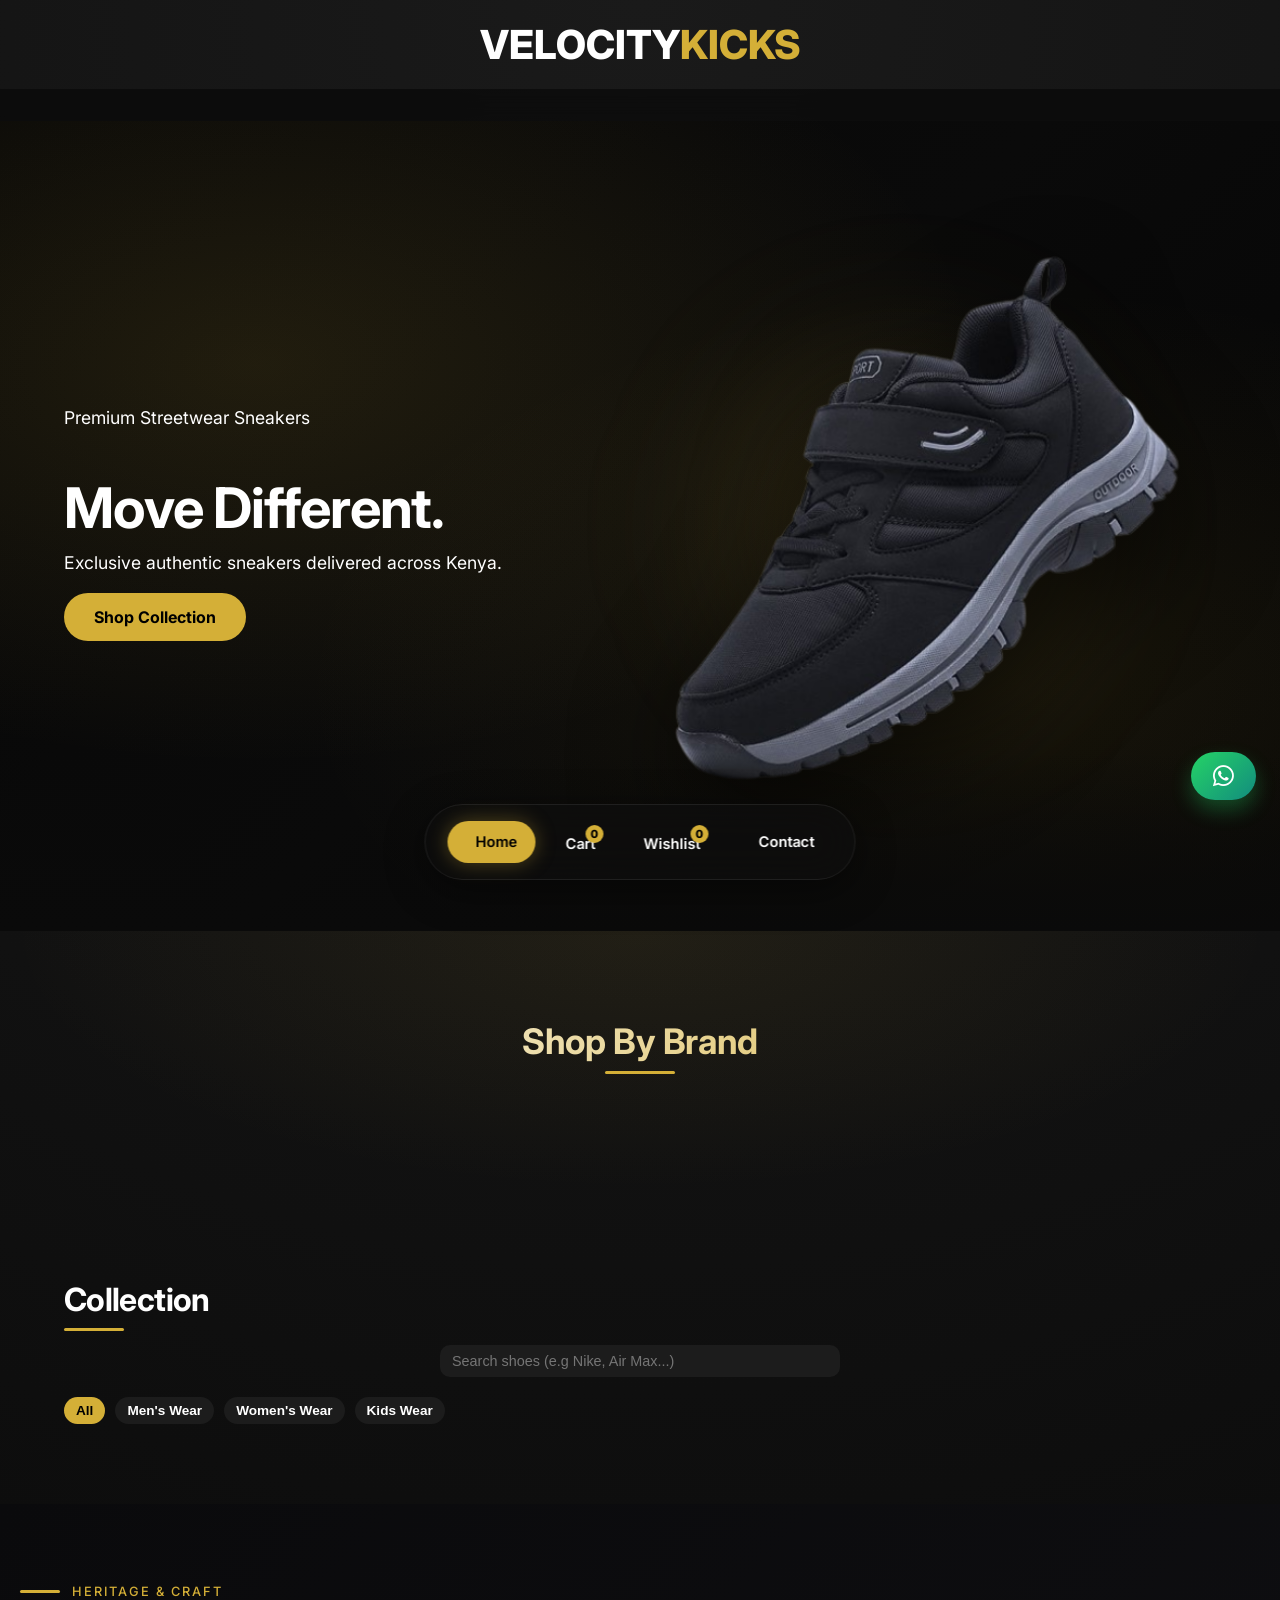
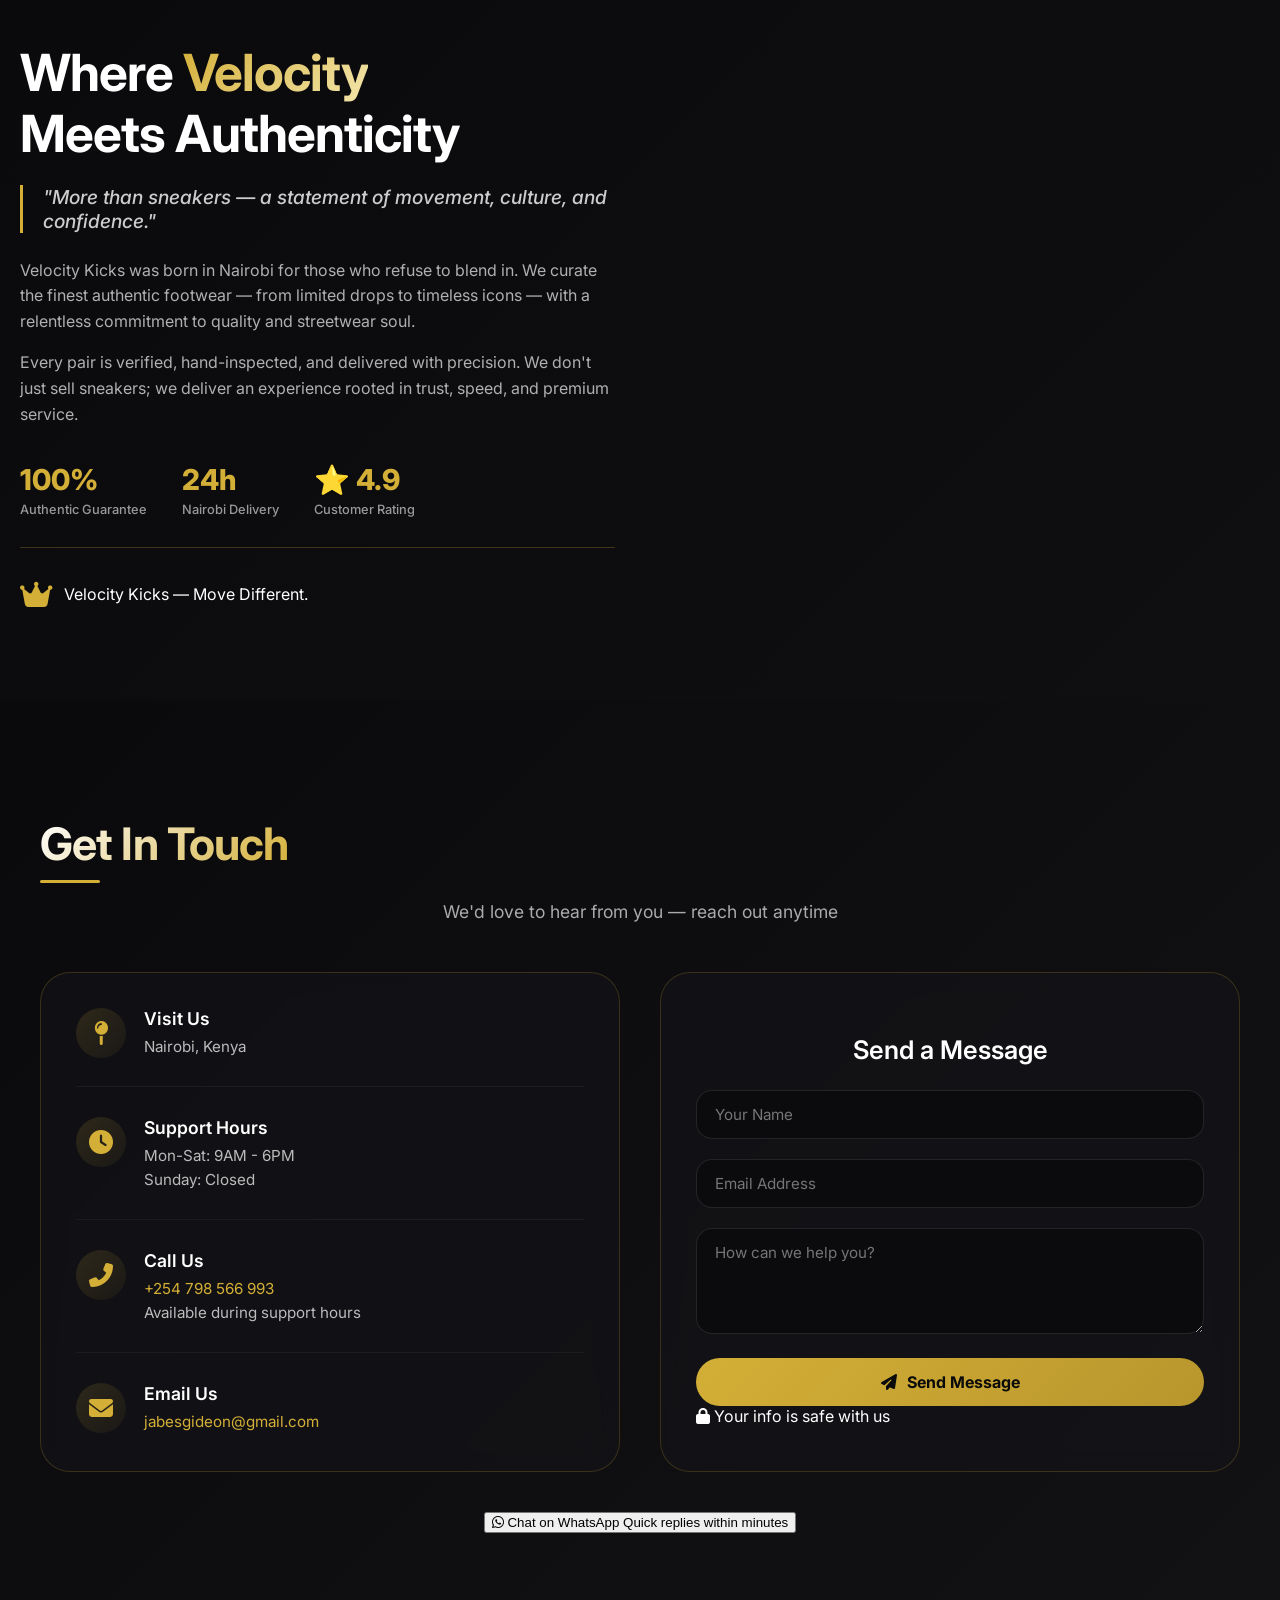
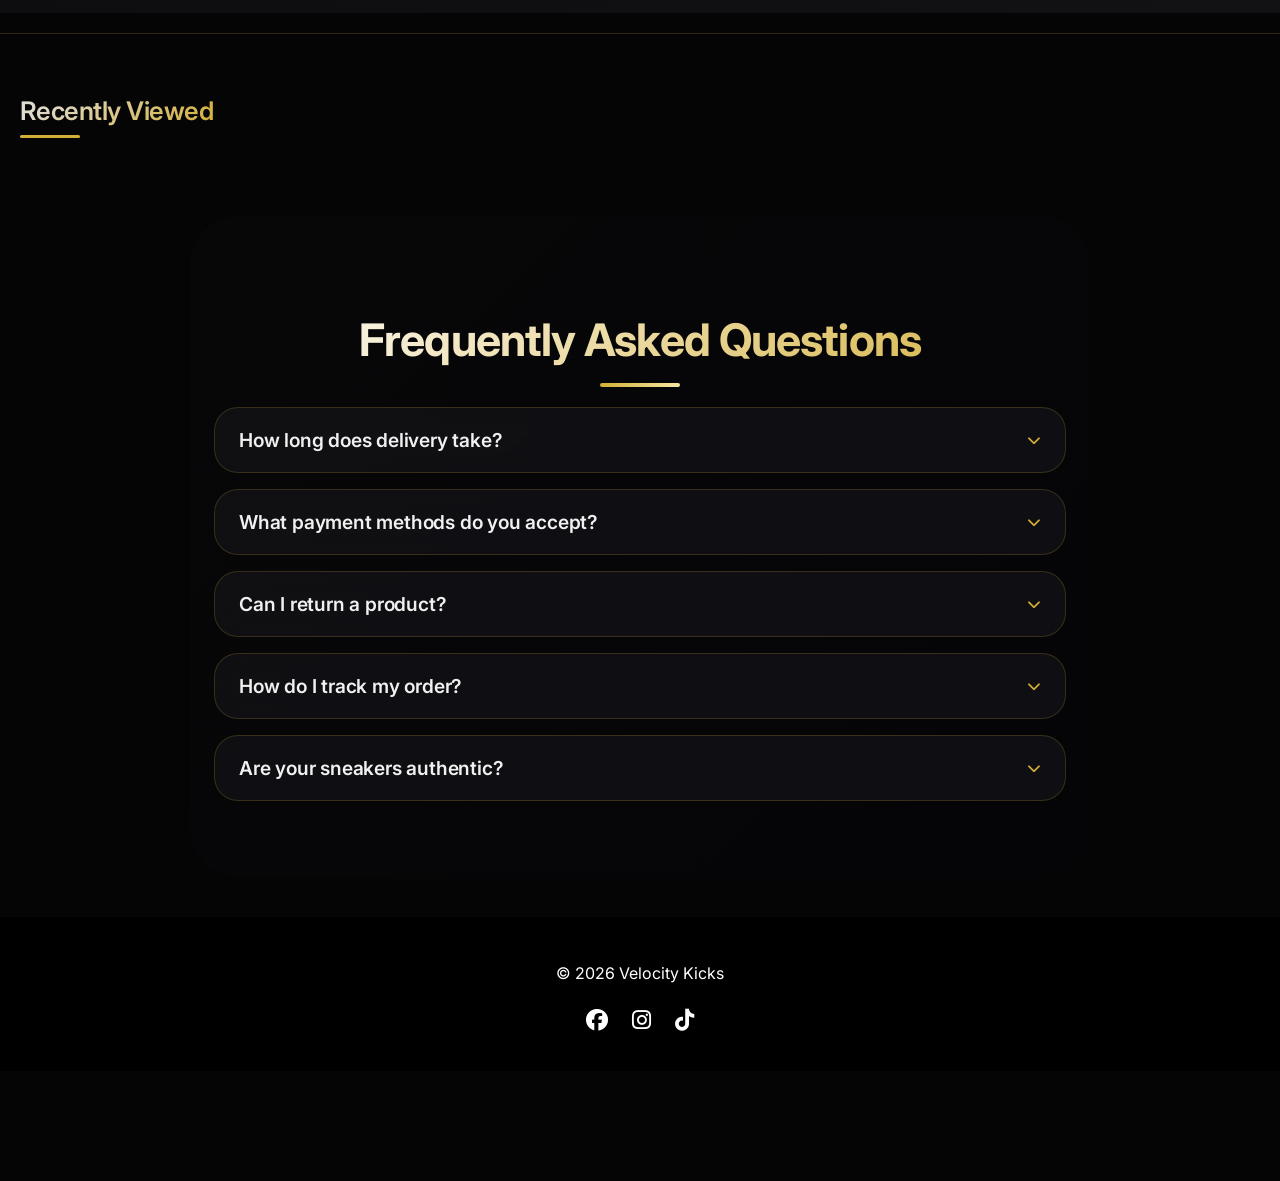
==== index.html @ f68e2315 "Update index.html" ====
<!DOCTYPE html>
<html lang="en">
<head>
<meta charset="UTF-8">
<meta name="viewport" content="width=device-width, initial-scale=1.0">
<title>Velocity Kicks</title>

<link href="https://fonts.googleapis.com/css2?family=Inter:wght@300;400;600;800&display=swap" rel="stylesheet">
<link rel="stylesheet" href="https://cdnjs.cloudflare.com/ajax/libs/font-awesome/6.4.0/css/all.min.css">

<!-- Google tag (gtag.js) -->
<script async src="https://www.googletagmanager.com/gtag/js?id=G-XXXXXXXXXX"></script>
<script>
  window.dataLayer = window.dataLayer || [];
  function gtag(){dataLayer.push(arguments);}
  gtag('js', new Date());

  gtag('config', 'G-XXXXXXXXXX');
</script>
<link rel="stylesheet" href="style.css">
<link rel="stylesheet" href="https://unpkg.com/lucide-static@latest/font/lucide.css">

<!-- EmailJS SDK -->
<script type="text/javascript" src="https://cdn.jsdelivr.net/npm/@emailjs/browser@4/dist/email.min.js"></script>
</head>

<body>

<!-- SPLASH -->
<div id="splash">
<div class="top-logo">
VELOCITY<span>KICKS</span>
</div>
</div>

<!-- LOGO -->
<div class="top-logo">
VELOCITY<span>KICKS</span>
</div>

<nav class="navbar" id="navbar">

 <a href="javascript:void(0)"
   class="nav-item active"
   onclick="openHome()">

  <i class="icon lucide lucide-house"></i>
<span>Home</span>



</a>

<a href="javascript:void(0)" class="nav-item" onclick="openCart()">

  <div class="nav-icon-wrap">

    <i class="icon lucide lucide-shopping-cart"></i>

    <div class="nav-badge" id="cartCount">
      0
    </div>
<span>Cart</span>

  </div>



</a>

<a href="javascript:void(0)" class="nav-item" onclick="openWishlist()">

  <div class="nav-icon-wrap">

    <i class="icon lucide lucide-heart"></i>

    <div class="nav-badge" id="wishCount">
      0
    </div>
<span>Wishlist</span>
  </div>



</a>
  <a href="javascript:void(0)" class="nav-item" onclick="openContact()">
    <i class="icon lucide lucide-phone"></i>

<span>Contact</span>
  </a>

</nav>

<header>

  <button class="hamburger" id="menuBtn">
    <i class="fas fa-bars"></i>
  </button>

<nav class="mobile-menu" id="mobileMenu">
  <a href="#home">Home</a>
  <a href="#products">Shop</a>
  <a href="#about">About Us</a>
  <a href="#faq">FAQ</a>
  <a href="#contact">Contact</a>
</nav>
</header>

<!-- HERO -->
<section id="home" class="hero">

  <div class="hero-left">

    <p class="hero-tag">
      Premium Streetwear Sneakers
    </p>

    <h1>
      Move Different.
    </h1>

    <p class="hero-desc">
      Exclusive authentic sneakers delivered across Kenya.
    </p>

    <div class="hero-buttons">
      <a href="#products" class="cta-btn">
        Shop Collection
      </a>
    </div>

  </div>

  <div class="hero-right">

    <img
      src="images/hero-shoe.png"
      class="hero-shoe"
    >

  </div>
</section>
<!-- SHOP BY BRAND - MOBILE SCROLLABLE ROW -->
<section class="brands-section reveal">
  <h2>Shop By Brand</h2>
  
  <!-- SCROLLABLE BRAND ROW -->
  <div class="brands-scroll-container">
    <div class="brands-scroll-row" id="brandScrollRow">
    </div>
  </div>
</section>
  
<!-- PRODUCTS -->
<section id="products" class="reveal">

<h2>Collection</h2>
<input
type="text"
id="searchInput"
placeholder="Search shoes (e.g Nike, Air Max...)"
onkeyup="searchProducts()"
style="
width:100%;
padding:8px 12px;
margin:10px 0 20px;
border:none;
border-radius:10px;
background:#1c1c1c;
color:white;
outline:none;
font-size:0.9rem;
max-width:400px;
display:block;
margin:auto auto 20px;
"
>

<div class="category-tabs">

<button class="category-btn active" onclick="filterProducts('all', this)">
All
</button>

<button class="category-btn" onclick="filterProducts('men', this)">
Men's Wear
</button>

<button class="category-btn" onclick="filterProducts('women', this)">
Women's Wear
</button>

<button class="category-btn" onclick="filterProducts('kids', this)">
Kids Wear
</button>

</div>

<div class="product-grid" id="productGrid">
<div id="loadingProducts" class="skeleton-grid"></div>
</div>

</section>
<section id="about" class="about-premium">
  <div class="about-container">
    <div class="about-grid">
      <!-- Premium Text Content Only -->
      <div class="about-content">
        <div class="about-subtitle">
          <span class="accent-line"></span>
          <span class="subtitle-text">Heritage & Craft</span>
        </div>
        <h1 class="about-title">
          Where <span class="gold">Velocity</span><br>
          Meets Authenticity
        </h1>
        <p class="about-highlight">
          "More than sneakers — a statement of movement, culture, and confidence."
        </p>
        <div class="about-description">
          <p>Velocity Kicks was born in Nairobi for those who refuse to blend in. We curate the finest authentic footwear — from limited drops to timeless icons — with a relentless commitment to quality and streetwear soul.</p>
          <p>Every pair is verified, hand-inspected, and delivered with precision. We don't just sell sneakers; we deliver an experience rooted in trust, speed, and premium service.</p>
        </div>
        <div class="about-stats">
          <div class="stat">
            <div class="stat-number">100%</div>
            <div class="stat-label">Authentic Guarantee</div>
          </div>
          <div class="stat">
            <div class="stat-number">24h</div>
            <div class="stat-label">Nairobi Delivery</div>
          </div>
          <div class="stat">
            <div class="stat-number">⭐ 4.9</div>
            <div class="stat-label">Customer Rating</div>
          </div>
        </div>
        <div class="about-signature">
          <i class="fas fa-crown"></i>
          <p>Velocity Kicks — Move Different.</p>
        </div>
      </div>
    </div>
  </div>
</section>

<section id="contact" class="contact-premium">
  <div class="contact-container">
    <h2>Get In Touch</h2>
    <p class="contact-subtitle">We'd love to hear from you — reach out anytime</p>
    
    <div class="contact-grid">
      <!-- Contact Info Card -->
      <div class="contact-info-card">
        <div class="contact-item">
          <div class="contact-icon">
            <i class="fas fa-map-pin"></i>
          </div>
          <div class="contact-details">
            <strong>Visit Us</strong>
            <p>Nairobi, Kenya</p>
          </div>
        </div>
        
        <div class="contact-item">
          <div class="contact-icon">
            <i class="fas fa-clock"></i>
          </div>
          <div class="contact-details">
            <strong>Support Hours</strong>
            <p>Mon-Sat: 9AM - 6PM</p>
            <p class="hours-note">Sunday: Closed</p>
          </div>
        </div>
        
        <div class="contact-item">
          <div class="contact-icon">
            <i class="fas fa-phone-alt"></i>
          </div>
          <div class="contact-details">
            <strong>Call Us</strong>
            <p><a href="tel:+254798566993">+254 798 566 993</a></p>
            <p class="contact-note">Available during support hours</p>
          </div>
        </div>
        
        <div class="contact-item">
          <div class="contact-icon">
            <i class="fas fa-envelope"></i>
          </div>
          <div class="contact-details">
            <strong>Email Us</strong>
            <p><a href="mailto:jabesgideon@gmail.com">jabesgideon@gmail.com</a></p>
        
          </div>
        </div>
      </div>
      
      <!-- Quick Contact Form -->
      <div class="contact-form-card">
        <h3>Send a Message</h3>
        <form id="quickContactForm">
          <div class="form-group">
            <input type="text" id="contactName" placeholder="Your Name" required>
          </div>
          <div class="form-group">
            <input type="email" id="contactEmail" placeholder="Email Address" required>
          </div>
          <div class="form-group">
            <textarea id="contactMessage" rows="4" placeholder="How can we help you?" required></textarea>
          </div>
          <button type="submit" class="submit-btn" id="sendEmailBtn">
            <i class="fas fa-paper-plane"></i> Send Message
          </button>
        </form>
        <div class="form-note">
          <i class="fas fa-lock"></i> Your info is safe with us
        </div>
      </div>
    </div>
    
    <!-- WhatsApp & Social Row -->
    <div class="contact-action-row">
      <button class="whatsapp-btn-premium" onclick="window.open('https://wa.me/254798566993')">
        <i class="fab fa-whatsapp"></i> Chat on WhatsApp
        <span>Quick replies within minutes</span>
      </button>
    </div>
  </div>
</section>
 
  <section class="recently-viewed-section">

<h2 class="section-title">
Recently Viewed
</h2>

<div id="recentlyViewedGrid"
style="
display:flex;
gap:15px;
overflow-x:auto;
padding-bottom:10px;
">
</div>

</section>

<section id="faq" class="faq-page">
  <h1>Frequently Asked Questions</h1>
  <div class="faq-item">
    <h3>How long does delivery take?</h3>
    <div class="faq-answer">
      <p>Delivery times vary by location — Nairobi and its environs enjoy same-day delivery. Other regions: 2-4 business days with real-time tracking.</p>
    </div>
  </div>
  <div class="faq-item">
    <h3>What payment methods do you accept?</h3>
    <div class="faq-answer">
      <p>We accept M-Pesa, Visa, Mastercard, and bank transfers. All payments are encrypted and secure.</p>
    </div>
  </div>
  <div class="faq-item">
    <h3>Can I return a product?</h3>
    <div class="faq-answer">
      <p>Yes. Returns are accepted within 7 days, provided the product is unworn, with original packaging and tags.</p>
    </div>
  </div>
  <div class="faq-item">
    <h3>How do I track my order?</h3>
    <div class="faq-answer">
      <p>Once shipped, you’ll receive SMS/Email tracking link. You can also chat with our support via WhatsApp.</p>
    </div>
  </div>
  <div class="faq-item">
    <h3>Are your sneakers authentic?</h3>
    <div class="faq-answer">
      <p>100% authentic guarantee. Every pair is sourced directly from verified distributors and hand-inspected by our team.</p>
    </div>
  </div>
</section>


<!-- FOOTER -->
<footer>

<p>© 2026 Velocity Kicks</p>

<div class="socials">
<i class="fab fa-facebook"></i>
<i class="fab fa-instagram"></i>
<i class="fab fa-tiktok"></i>
</div>

</footer>

<!-- WHATSAPP -->
<a href="https://wa.me/254798566993" class="whatsapp-float" target="_blank" rel="noopener noreferrer">
<i class="fab fa-whatsapp"></i>
</a>

<!-- SUPABASE -->
<script src="https://cdn.jsdelivr.net/npm/@supabase/supabase-js"></script>

<script src="payment.js"></script>

<script src="script.js"></script>

<!-- CART MODAL -->
<div id="cartModal" style="
display:none;
position:fixed;
top:0;
left:0;
width:100%;
height:100vh;
background:#000;
z-index:10000;
overflow-y:auto;
">

<!-- TOP BAR -->
<div style="
padding:20px;
border-bottom:1px solid rgba(255,255,255,0.1);
display:flex;
justify-content:space-between;
align-items:center;
background:#0f0f0f;
position:sticky;
top:0;
z-index:10;
">

<h2 style="margin:0;">Your Cart</h2>

<button
onclick="closeCart()"
style="
width:auto;
padding:10px 18px;
border-radius:10px;
">
← Continue Shopping
</button>

</div>

  <!-- Inside cartModal, replace the existing total/checkout section -->
<div style="
    background:#0f0f0f;
    padding:20px;
    border-top:1px solid rgba(255,255,255,0.1);
    margin-top:20px;
    border-radius:15px;
">

    <h2 style="
        display:flex;
        justify-content:space-between;
        align-items:center;
        margin-bottom:20px;
    ">
        <span>Total</span>
        <span id="cartTotalAmount" style="color:#D4AF37;">
            KES 0
        </span>
    </h2>
    
    <!-- M-Pesa Payment Form (Inside Cart) -->
    <div id="paymentFormContainer" style="margin-top: 20px;">
        <div style="margin-bottom: 15px;">
            <label style="display: block; margin-bottom: 8px; font-size: 0.9rem;">M-Pesa Phone Number</label>
            <input type="tel" 
                   id="mpesaPhone" 
                   placeholder="0712345678" 
                   style="width: 100%; padding: 12px; border-radius: 10px; border: 1px solid #333; background: #1a1a1a; color: white;">
            <small style="color: #888; font-size: 0.75rem;">Enter the phone number registered on M-Pesa</small>
        </div>
        
        <button id="checkoutMpesaBtn" 
                style="
                    width: 100%;
                    padding: 15px;
                    font-size: 1rem;
                    border-radius: 12px;
                    font-weight: bold;
                    background: #D4AF37;
                    color: black;
                ">
            Pay with M-Pesa
        </button>
    </div>
    
    <!-- Payment Status Display -->
    <div id="cartPaymentStatus" style="margin-top: 15px; padding: 12px; border-radius: 10px; display: none;"></div>
</div>

<!-- SCROLLABLE CART ITEMS -->
<div
id="cartItems"
style="
height:calc(100vh - 140px);
overflow-y:auto;
padding:20px;
padding-bottom:30px;
box-sizing:border-box;
-webkit-overflow-scrolling:touch;
">  

<!-- EMPTY CART LOGO -->
<div id="emptyCart" style="
display:flex;
flex-direction:column;
align-items:center;
justify-content:center;
height:100%;
opacity:0.7;
text-align:center;
">

<img
src="images/logo.png"
alt="Velocity Kicks Logo"
style="
width:160px;
max-width:80%;
margin-bottom:20px;
object-fit:contain;
"
>

<p style="
color:#aaa;
font-size:1rem;
">
Your cart is empty
</p>

</div>

</div>
</div>

<!-- WISHLIST MODAL -->
<div id="wishlistModal" style="display:none;position:fixed;top:0;left:0;width:100%;height:100%;background:black;padding:30px;overflow:auto;z-index:9999;">
<h2>Your Wishlist</h2>
<button onclick="discoverMore()">
Discover More
</button>
<div id="wishlistItems"></div>
</div>
<!-- PRODUCT MODAL -->
<div id="productModal">
<button
onclick="closeProduct()"
class="product-close-btn"
>
✕
</button>


<div id="productDetails"></div>
</div>
  <!-- IMAGE VIEWER -->
<div id="imageViewer" style="
display:none;
position:fixed;
top:0;
left:0;
width:100%;
height:100%;
background:rgba(0,0,0,0.95);
z-index:11000;
justify-content:center;
align-items:center;
padding:20px;
box-sizing:border-box;
">

<button
onclick="closeImageViewer()"
style="
position:absolute;
top:20px;
right:20px;
width:auto;
padding:10px 15px;
border:none;
border-radius:10px;
background:#D4AF37;
font-weight:bold;
cursor:pointer;
z-index:10;
">
✕ Close
</button>

<img
id="viewerImage"
src=""
style="
max-width:95%;
max-height:95%;
object-fit:contain;
border-radius:20px;
box-shadow:0 0 30px rgba(0,0,0,0.5);
"
/>

</div>
<script src="https://cdn.jsdelivr.net/npm/eruda"></script>
<script>
eruda.init();
</script>

</body>
</html>
---- style.css ----
/* ============================================
   BASE & RESET
   ============================================ */
* {
  max-width: 100%;
  box-sizing: border-box;
  transition: background 0.3s, color 0.3s, transform 0.3s;
}

html {
  scroll-behavior: smooth;
}

body {
  margin: 0;
  font-family: 'Inter', sans-serif;
  background: radial-gradient(circle at top, #1a1a1a, #050505 60%);
  color: #fff;
  overflow-x: hidden;
  padding-bottom: 110px;
}

/* ============================================
   SPLASH SCREEN
   ============================================ */
#splash {
  position: fixed;
  top: 0;
  left: 0;
  width: 100%;
  height: 100%;
  background: #000;
  display: flex;
  align-items: center;
  justify-content: center;
  z-index: 9999;
  animation: fadeOut 1s ease forwards;
  animation-delay: 2.5s;
}

@keyframes fadeOut {
  to {
    opacity: 0;
    visibility: hidden;
    pointer-events: none;
  }
}

/* ============================================
   HEADER & HAMBURGER MENU
   ============================================ */
header {
  display: flex;
  justify-content: space-between;
  align-items: center;
  padding: 16px 20px;
  position: relative;
  background: rgba(10, 10, 10, 0.8);
  backdrop-filter: blur(10px);
  z-index: 9998;
}

.logo {
  display: flex;
  align-items: center;
  gap: 10px;
}

.logo img {
  height: 100px;
  width: auto;
  object-fit: contain;
  transition: 0.3s;
}

.logo img:hover {
  transform: scale(1.05);
}

.hamburger {
  background: rgba(255, 255, 255, 0.1);
  border: 1px solid rgba(255, 255, 255, 0.1);
  border-radius: 50%;
  width: 48px;
  height: 48px;
  color: #fff;
  font-size: 1.5rem;
  cursor: pointer;
  display: none;
  align-items: center;
  justify-content: center;
  transition: all 0.3s ease;
}

.hamburger:hover {
  background: #D4AF37;
  color: #000;
  transform: scale(1.05);
}

.mobile-menu {
  position: absolute;
  top: 100%;
  right: 20px;
  width: 260px;
  background: rgba(17, 17, 17, 0.98);
  backdrop-filter: blur(20px);
  border: 1px solid rgba(255, 255, 255, 0.1);
  border-radius: 20px;
  display: none;
  flex-direction: column;
  overflow: hidden;
  z-index: 1000;
  box-shadow: 0 20px 40px rgba(0, 0, 0, 0.4);
}

.mobile-menu.show {
  display: flex;
  animation: slideDown 0.3s ease;
}

@keyframes slideDown {
  from {
    opacity: 0;
    transform: translateY(-10px);
  }
  to {
    opacity: 1;
    transform: translateY(0);
  }
}

.mobile-menu a {
  color: white;
  text-decoration: none;
  padding: 16px 20px;
  transition: 0.3s;
  display: flex;
  align-items: center;
  gap: 12px;
  border-bottom: 1px solid rgba(255, 255, 255, 0.05);
}

.mobile-menu a:last-child {
  border-bottom: none;
}

.mobile-menu a:hover {
  background: rgba(212, 175, 55, 0.15);
  color: #D4AF37;
  padding-left: 26px;
}

.mobile-menu a i {
  width: 24px;
  font-size: 1.1rem;
}

/* ============================================
   TYPOGRAPHY & LOGO
   ============================================ */
.top-logo {
  text-align: center;
  font-size: 2.5rem;
  font-weight: 800;
  padding: 20px;
}

.top-logo span {
  color: #D4AF37;
}

h1, h2 {
  letter-spacing: -0.02em;
}

h2 {
  font-size: 2rem;
  position: relative;
  display: inline-block;
}

h2::after {
  content: '';
  position: absolute;
  bottom: -12px;
  left: 0;
  width: 60px;
  height: 3px;
  background: #D4AF37;
  border-radius: 3px;
}

section {
  animation: pageFadeIn 0.6s ease-out;
  padding: 60px 5%;
}

@keyframes pageFadeIn {
  from {
    opacity: 0;
    transform: translateY(20px);
  }
  to {
    opacity: 1;
    transform: translateY(0);
  }
}

/* ============================================
   FLOATING NAVBAR (SHRINKING VERSION)
   ============================================ */
.navbar {
  position: fixed;
  bottom: 20px;
  left: 50%;
  transform: translateX(-50%) translateY(0) scale(1);
  display: flex;
  align-items: center;
  justify-content: center;
  gap: 12px;
  padding: 14px 22px;
  background: rgba(15, 15, 15, 0.72);
  backdrop-filter: blur(22px);
  border: 1px solid rgba(255, 255, 255, 0.08);
  border-radius: 999px;
  z-index: 99999;
  box-shadow: 0 10px 40px rgba(0, 0, 0, 0.45);
  transition: transform 0.35s cubic-bezier(0.2, 0.8, 0.2, 1), padding 0.35s cubic-bezier(0.2, 0.8, 0.2, 1), gap 0.35s cubic-bezier(0.2, 0.8, 0.2, 1);
}

.nav-item {
  display: flex;
  align-items: center;
  gap: 10px;
  padding: 12px 18px;
  border-radius: 999px;
  color: white;
  text-decoration: none;
  transition: all 0.3s ease;
  white-space: nowrap;
}

.nav-item .icon {
  font-size: 1.15rem;
}

.nav-item span {
  font-size: 0.92rem;
  font-weight: 600;
  opacity: 1;
  max-width: 120px;
  overflow: hidden;
  transition: opacity 0.25s ease, max-width 0.3s ease;
}

.nav-item.active {
  background: #D4AF37;
  color: black;
  box-shadow: 0 0 20px rgba(212, 175, 55, 0.35);
}

.nav-item:hover {
  transform: translateY(-2px);
  background: rgba(255, 255, 255, 0.07);
}

/* SHRINK STATE - hides text labels */
.navbar.shrink {
  padding: 12px;
  gap: 4px;
  transform: translateX(-50%) translateY(0) scale(0.92);
}

.navbar.shrink .nav-item span {
  opacity: 0;
  max-width: 0;
}

.navbar.shrink .nav-item {
  padding: 12px;
}

/* Cart & Wishlist Badges */
.nav-icon-wrap {
  position: relative;
}

.nav-badge {
  position: absolute;
  top: -6px;
  right: -8px;
  min-width: 18px;
  height: 18px;
  padding: 0 5px;
  border-radius: 20px;
  background: #D4AF37;
  color: black;
  font-size: 0.7rem;
  font-weight: 800;
  display: flex;
  align-items: center;
  justify-content: center;
}

/* ============================================
   FLOATING WHATSAPP BUTTON (OLD VERSION WITH TEXT)
   ============================================ */
.whatsapp-float {
  position: fixed;
  bottom: 100px;
  right: 24px;
  background: #25D366;
  color: white;
  padding: 12px 20px;
  border-radius: 50px;
  display: flex;
  align-items: center;
  gap: 12px;
  z-index: 99998;
  cursor: pointer;
  box-shadow: 0 5px 20px rgba(37, 211, 102, 0.3);
  transition: all 0.3s ease;
  text-decoration: none;
  font-family: 'Inter', sans-serif;
  font-weight: 600;
  animation: pulse 2s infinite;
}

.whatsapp-float i {
  font-size: 24px;
}

.whatsapp-float span {
  font-size: 14px;
  font-weight: 600;
  letter-spacing: 0.5px;
}

.whatsapp-float:hover {
  transform: translateY(-3px);
  box-shadow: 0 8px 25px rgba(37, 211, 102, 0.5);
  background: #075E54;
}

@keyframes pulse {
  0%, 100% {
    transform: scale(1);
  }
  50% {
    transform: scale(1.02);
  }
}

/* ============================================
   HERO SECTION
   ============================================ */
.hero {
  min-height: 90vh;
  display: flex;
  align-items: center;
  justify-content: space-between;
  padding: 80px 5%;
  position: relative;
  overflow: hidden;
  background: radial-gradient(ellipse at 20% 30%, rgba(212, 175, 55, 0.12), transparent 50%),
              radial-gradient(ellipse at 80% 70%, rgba(212, 175, 55, 0.08), transparent 50%),
              linear-gradient(135deg, #070707 0%, #0a0a0a 50%, #050505 100%);
}

.hero-overlay {
  position: absolute;
  top: 0;
  left: 0;
  width: 100%;
  height: 100%;
  background: rgba(0, 0, 0, 0.55);
  z-index: -1;
}

.hero-left {
  flex: 1;
  max-width: 600px;
  z-index: 2;
}

.hero-right {
  flex: 1;
  display: flex;
  justify-content: center;
  align-items: center;
}

.hero-shoe {
  width: 550px;
  max-width: 100%;
  filter: drop-shadow(0 40px 50px rgba(0, 0, 0, 0.6));
  animation: floatShoe 4s ease-in-out infinite;
}

@keyframes floatShoe {
  0%, 100% { transform: translateY(0); }
  50% { transform: translateY(-10px); }
}

.hero h1 {
  font-size: 3.5rem;
  margin-bottom: 10px;
}

.hero p {
  font-size: 1.1rem;
  max-width: 600px;
  margin: auto;
}

.hero::before {
  content: "";
  position: absolute;
  width: 500px;
  height: 500px;
  background: radial-gradient(circle, rgba(212, 175, 55, 0.18), transparent 70%);
  filter: blur(60px);
  right: 10%;
  top: 50%;
  transform: translateY(-50%);
}

.hero::after {
  content: "";
  position: absolute;
  bottom: 0;
  left: 0;
  width: 100%;
  height: 180px;
  background: linear-gradient(to bottom, transparent, #0a0a0a);
  z-index: 1;
}

/* ============================================
   PRODUCT GRID & CARD
   ============================================ */
.product-grid,
#productGrid {
  display: grid;
  grid-template-columns: repeat(auto-fill, minmax(280px, 1fr));
  gap: 24px;
}

.product-card {
  position: relative;
  background: linear-gradient(135deg, #121212 0%, #0a0a0a 100%);
  border-radius: 24px;
  overflow: hidden;
  transition: all 0.4s cubic-bezier(0.2, 0.9, 0.4, 1.1);
  border: 1px solid rgba(255, 255, 255, 0.05);
  cursor: pointer;
  display: flex;
  flex-direction: column;
}

.product-card:hover {
  transform: translateY(-8px);
  border-color: rgba(212, 175, 55, 0.3);
  box-shadow: 0 25px 40px -15px rgba(0, 0, 0, 0.6), 0 0 0 1px rgba(212, 175, 55, 0.1);
}

.product-image-container {
  position: relative;
  overflow: hidden;
  width: 100%;
  background: linear-gradient(145deg, #0e0e0e, #060606);
}

.product-img {
  width: 100%;
  height: auto;
  aspect-ratio: 1 / 1;
  object-fit: cover;
  display: block;
  transition: transform 0.6s cubic-bezier(0.2, 0.9, 0.4, 1.1);
}

.product-card:hover .product-img {
  transform: scale(1.08);
}

.product-actions {
  position: absolute;
  top: 12px;
  right: 12px;
  display: flex;
  flex-direction: column;
  gap: 8px;
  opacity: 0;
  transform: translateX(20px);
  transition: all 0.3s ease;
}

.product-card:hover .product-actions {
  opacity: 1;
  transform: translateX(0);
}

.action-btn {
  width: 36px;
  height: 36px;
  border-radius: 50%;
  background: rgba(0, 0, 0, 0.7);
  backdrop-filter: blur(8px);
  border: 1px solid rgba(255, 255, 255, 0.1);
  color: white;
  cursor: pointer;
  display: flex;
  align-items: center;
  justify-content: center;
  transition: all 0.2s ease;
  font-size: 1rem;
}

.action-btn:hover {
  background: #D4AF37;
  color: black;
  transform: scale(1.05);
}

.product-badge {
  position: absolute;
  top: 12px;
  left: 12px;
  padding: 5px 12px;
  border-radius: 50px;
  font-size: 0.7rem;
  font-weight: 700;
  text-transform: uppercase;
  background: rgba(0, 0, 0, 0.7);
  backdrop-filter: blur(4px);
  color: #D4AF37;
  border: 1px solid rgba(212, 175, 55, 0.3);
}

.product-badge.hot {
  background: linear-gradient(135deg, #ff4d4d, #cc0000);
  color: white;
  border: none;
}

.product-info {
  padding: 18px 16px 20px;
  flex: 1;
  display: flex;
  flex-direction: column;
}

.product-brand {
  font-size: 0.7rem;
  text-transform: uppercase;
  letter-spacing: 1px;
  color: #D4AF37;
  font-weight: 600;
  margin-bottom: 6px;
}

.product-title {
  font-size: 1rem;
  font-weight: 600;
  margin: 0 0 8px 0;
  line-height: 1.3;
  color: white;
  transition: color 0.2s;
}

.product-card:hover .product-title {
  color: #D4AF37;
}

.price-row {
  display: flex;
  align-items: baseline;
  gap: 8px;
  margin-bottom: 12px;
}

.product-price {
  font-size: 1.25rem;
  font-weight: 700;
  color: #D4AF37;
}

.product-price.original {
  font-size: 0.85rem;
  color: rgba(255, 255, 255, 0.4);
  text-decoration: line-through;
  font-weight: 400;
}

.size-select-wrapper {
  margin: 12px 0;
}

.size-select {
  width: 100%;
  padding: 10px 12px;
  background: rgba(255, 255, 255, 0.05);
  border: 1px solid rgba(255, 255, 255, 0.1);
  border-radius: 12px;
  color: white;
  font-size: 0.8rem;
  cursor: pointer;
  appearance: none;
  background-image: url("data:image/svg+xml,%3Csvg xmlns='http://www.w3.org/2000/svg' width='16' height='16' viewBox='0 0 24 24' fill='none' stroke='%23D4AF37' stroke-width='2' stroke-linecap='round' stroke-linejoin='round'%3E%3Cpolyline points='6 9 12 15 18 9'%3E%3C/polyline%3E%3C/svg%3E");
  background-repeat: no-repeat;
  background-position: right 12px center;
}

.size-select:hover,
.size-select:focus {
  border-color: #D4AF37;
  background-color: rgba(212, 175, 55, 0.1);
  outline: none;
}

.size-select option {
  background: #1a1a1a;
  color: white;
}

.product-buttons {
  display: flex;
  gap: 10px;
  margin-top: 12px;
}

.btn-cart {
  flex: 2;
  padding: 12px;
  background: linear-gradient(135deg, #D4AF37, #b8941e);
  border: none;
  border-radius: 40px;
  color: black;
  font-weight: 700;
  font-size: 0.8rem;
  cursor: pointer;
  display: flex;
  align-items: center;
  justify-content: center;
  gap: 6px;
  transition: all 0.2s;
}

.btn-cart:hover {
  transform: scale(1.02);
  box-shadow: 0 5px 15px rgba(212, 175, 55, 0.3);
}

.btn-wishlist {
  flex: 1;
  padding: 12px;
  background: rgba(255, 255, 255, 0.05);
  border: 1px solid rgba(255, 255, 255, 0.1);
  border-radius: 40px;
  color: white;
  font-size: 0.9rem;
  cursor: pointer;
  transition: all 0.2s;
}

.btn-wishlist:hover {
  background: rgba(212, 175, 55, 0.2);
  border-color: #D4AF37;
  color: #D4AF37;
}

.cta-btn {
  position: relative;
  overflow: hidden;
  margin-top: 20px;
  padding: 14px 30px;
  background: #D4AF37;
  border: none;
  border-radius: 30px;
  font-weight: 700;
  cursor: pointer;
  text-decoration: none;
  color: #000;
  display: inline-block;
  transition: 0.3s;
}

.cta-btn:hover {
  transform: scale(1.05);
}

/* ============================================
   CATEGORY TABS
   ============================================ */
.category-tabs {
  display: flex;
  gap: 10px;
  flex-wrap: wrap;
  margin: 20px 0;
}

.category-btn {
  padding: 6px 12px;
  border: none;
  border-radius: 20px;
  background: #1c1c1c;
  color: white;
  cursor: pointer;
  transition: 0.3s;
  font-weight: 600;
  font-size: 0.85rem;
}

.category-btn.active,
.category-btn:hover {
  background: #D4AF37;
  color: #000;
}

/* ============================================
   BRANDS SECTION
   ============================================ */
.brands-section {
  position: relative;
  padding: 60px 5% 30px;
  background: linear-gradient(to bottom, #0a0a0a, #070707);
}

.brands-section h2 {
  text-align: center;
  margin-bottom: 28px;
  font-size: 2rem;
  font-weight: 700;
  color: #f5f5f5;
}

.brands-scroll-container {
  overflow-x: auto;
  overflow-y: hidden;
  white-space: nowrap;
  -webkit-overflow-scrolling: touch;
  scrollbar-width: thin;
  margin-bottom: 20px;
}

.brands-scroll-row {
  display: flex;
  gap: 14px;
  padding: 10px 4px 14px;
  width: max-content;
}

.brand-chip {
  display: flex;
  align-items: center;
  justify-content: center;
  gap: 12px;
  flex-shrink: 0;
  min-width: 130px;
  height: 54px;
  padding: 0 20px;
  border-radius: 50px;
  background: rgba(255, 255, 255, 0.03);
  border: 1px solid rgba(255, 255, 255, 0.05);
  backdrop-filter: blur(10px);
  cursor: pointer;
  transition: 0.3s ease;
}

.brand-chip img {
  width: auto;
  height: 28px;
  max-width: 60px;
  object-fit: contain;
  flex-shrink: 0;
  display: block;
}

.brand-chip span {
  font-size: 0.92rem;
  font-weight: 600;
  white-space: nowrap;
  color: #f3f3f3;
}

.brand-chip.active {
  background: linear-gradient(180deg, rgba(212, 175, 55, 0.22), rgba(212, 175, 55, 0.08));
  border-color: rgba(212, 175, 55, 0.35);
}

/* ============================================
   SHOE TYPES PANEL
   ============================================ */
.shoe-types-panel {
  background: rgba(255, 255, 255, 0.02);
  border: 1px solid rgba(255, 255, 255, 0.04);
  backdrop-filter: blur(12px);
  border-radius: 24px;
}

.type-header {
  display: flex;
  justify-content: space-between;
  align-items: center;
  padding: 14px 18px;
  background: rgba(255, 255, 255, 0.025);
  border: 1px solid rgba(255, 255, 255, 0.04);
  color: #f1f1f1;
  cursor: pointer;
  border-radius: 16px;
  margin: 8px 12px;
  font-weight: 600;
}

.type-header i {
  transition: transform 0.2s ease;
}

.type-products {
  display: none;
  padding: 12px 16px 20px;
  grid-template-columns: repeat(auto-fill, minmax(140px, 1fr));
  gap: 12px;
}

.type-products.show {
  display: grid;
}

.mini-product-card {
  background: rgba(255, 255, 255, 0.03);
  border: 1px solid rgba(255, 255, 255, 0.04);
  border-radius: 16px;
  padding: 10px;
  text-align: center;
  cursor: pointer;
  transition: transform 0.1s ease;
}

.mini-product-card:hover {
  transform: scale(1.02);
}

.mini-product-card img {
  width: 100%;
  aspect-ratio: 1;
  object-fit: cover;
  border-radius: 12px;
  background: #2a2a2a;
}

.mini-product-card h4 {
  font-size: 0.8rem;
  margin: 8px 0 4px;
}

.mini-product-card p {
  font-size: 0.7rem;
  color: #D4AF37;
  font-weight: bold;
}

/* ============================================
   ABOUT SECTION
   ============================================ */
.about-premium {
  padding: 80px 20px;
  background: linear-gradient(135deg, #0a0a0c 0%, #0f0f12 100%);
}

.about-container {
  max-width: 1280px;
  margin: 0 auto;
}

.about-grid {
  display: grid;
  grid-template-columns: 1fr 1fr;
  gap: 50px;
  align-items: center;
}

.about-visual {
  position: relative;
}

.about-image-wrapper {
  border-radius: 40px;
  overflow: hidden;
  background: linear-gradient(145deg, #1a1a1f, #0d0d10);
  padding: 20px;
  border: 1px solid rgba(212, 175, 55, 0.2);
  box-shadow: 0 25px 40px -15px rgba(0, 0, 0, 0.6);
}

.about-image-wrapper img {
  width: 100%;
  max-width: 500px;
  display: block;
  margin: 0 auto;
  border-radius: 24px;
  transition: transform 0.4s ease;
}

.about-image-wrapper:hover img {
  transform: scale(1.02);
}

.about-experience-badge {
  position: absolute;
  bottom: 20px;
  right: 20px;
  background: rgba(212, 175, 55, 0.95);
  backdrop-filter: blur(8px);
  padding: 8px 20px;
  border-radius: 50px;
  font-weight: 700;
  font-size: 0.85rem;
  color: #0a0a0a;
}

.about-subtitle {
  display: flex;
  align-items: center;
  gap: 12px;
  margin-bottom: 20px;
}

.accent-line {
  width: 40px;
  height: 3px;
  background: #D4AF37;
  border-radius: 3px;
}

.subtitle-text {
  color: #D4AF37;
  font-weight: 500;
  letter-spacing: 2px;
  font-size: 0.8rem;
  text-transform: uppercase;
}

.about-title {
  font-size: 3.2rem;
  font-weight: 700;
  line-height: 1.2;
  margin-bottom: 20px;
  color: #ffffff;
}

.about-title .gold {
  background: linear-gradient(135deg, #D4AF37, #f3e5ab);
  -webkit-background-clip: text;
  background-clip: text;
  color: transparent;
}

.about-highlight {
  font-size: 1.2rem;
  font-weight: 500;
  color: #cccccc;
  border-left: 3px solid #D4AF37;
  padding-left: 20px;
  margin: 20px 0 25px;
  font-style: italic;
}

.about-description p {
  color: #b0b0b0;
  line-height: 1.6;
  margin-bottom: 16px;
}

.about-stats {
  display: flex;
  gap: 35px;
  margin: 35px 0 30px;
  flex-wrap: wrap;
}

.stat-number {
  font-size: 1.8rem;
  font-weight: 800;
  color: #D4AF37;
}

.stat-label {
  font-size: 0.8rem;
  color: #999;
  margin-top: 5px;
  font-weight: 500;
}

.about-signature {
  display: flex;
  align-items: center;
  gap: 12px;
  margin-top: 20px;
  padding-top: 20px;
  border-top: 1px solid rgba(212, 175, 55, 0.25);
}

.about-signature i {
  font-size: 1.8rem;
  color: #D4AF37;
}

/* ============================================
   CONTACT SECTION (FIXED UNSTYLED BUTTON)
   ============================================ */
.contact-premium {
  padding: 80px 20px;
  background: linear-gradient(135deg, #0a0a0c 0%, #121215 100%);
}

.contact-container {
  max-width: 1200px;
  margin: 0 auto;
}

.contact-premium h2 {
  text-align: center;
  font-size: 2.8rem;
  font-weight: 700;
  background: linear-gradient(135deg, #ffffff, #D4AF37);
  -webkit-background-clip: text;
  background-clip: text;
  color: transparent;
  margin-bottom: 12px;
}

.contact-subtitle {
  text-align: center;
  color: #aaa;
  margin-bottom: 50px;
  font-size: 1.1rem;
}

.contact-grid {
  display: grid;
  grid-template-columns: 1fr 1fr;
  gap: 40px;
  margin-bottom: 40px;
}

.contact-info-card,
.contact-form-card {
  background: rgba(20, 20, 25, 0.6);
  backdrop-filter: blur(10px);
  border-radius: 30px;
  padding: 35px;
  border: 1px solid rgba(212, 175, 55, 0.2);
  transition: transform 0.3s ease, border-color 0.3s ease;
}

.contact-info-card:hover,
.contact-form-card:hover {
  border-color: rgba(212, 175, 55, 0.5);
  transform: translateY(-5px);
}

.contact-item {
  display: flex;
  align-items: flex-start;
  gap: 18px;
  margin-bottom: 30px;
  padding-bottom: 25px;
  border-bottom: 1px solid rgba(255, 255, 255, 0.05);
}

.contact-item:last-child {
  border-bottom: none;
  margin-bottom: 0;
  padding-bottom: 0;
}

.contact-icon {
  width: 50px;
  height: 50px;
  background: linear-gradient(135deg, rgba(212, 175, 55, 0.15), rgba(212, 175, 55, 0.05));
  border-radius: 25px;
  display: flex;
  align-items: center;
  justify-content: center;
  font-size: 1.5rem;
  color: #D4AF37;
  flex-shrink: 0;
}

.contact-details strong {
  display: block;
  font-size: 1.1rem;
  margin-bottom: 8px;
  color: #fff;
  font-weight: 600;
}

.contact-details p {
  color: #bbb;
  margin: 5px 0;
  font-size: 0.95rem;
}

.contact-details a {
  color: #D4AF37;
  text-decoration: none;
}

.contact-details a:hover {
  color: #f3e5ab;
  text-decoration: underline;
}

.contact-form-card h3 {
  font-size: 1.6rem;
  margin-bottom: 25px;
  color: #fff;
  font-weight: 600;
  text-align: center;
}

.form-group {
  margin-bottom: 20px;
}

.form-group input,
.form-group textarea {
  width: 100%;
  padding: 14px 18px;
  background: rgba(10, 10, 12, 0.8);
  border: 1px solid rgba(255, 255, 255, 0.1);
  border-radius: 16px;
  color: #fff;
  font-family: 'Inter', sans-serif;
  font-size: 0.95rem;
  transition: all 0.3s ease;
}

.form-group input:focus,
.form-group textarea:focus {
  outline: none;
  border-color: #D4AF37;
  background: rgba(10, 10, 12, 1);
}

/* FIXED SUBMIT BUTTON STYLES */
.submit-btn {
  width: 100%;
  padding: 14px 24px;
  background: linear-gradient(135deg, #D4AF37, #b8962c);
  border: none;
  border-radius: 50px;
  color: #0a0a0a;
  font-weight: 700;
  font-size: 1rem;
  cursor: pointer;
  display: flex;
  align-items: center;
  justify-content: center;
  gap: 10px;
  transition: all 0.3s ease;
  font-family: 'Inter', sans-serif;
  margin-top: 10px;
}

.submit-btn:hover {
  transform: translateY(-2px);
  box-shadow: 0 8px 20px rgba(212, 175, 55, 0.3);
  background: linear-gradient(135deg, #c9a82e, #a07d1a);
}

.submit-btn:active {
  transform: translateY(0);
}

/* Contact Action Row - WhatsApp Button in Contact Section */
.contact-action-row {
  display: flex;
  justify-content: center;
  margin-top: 30px;
}

.contact-whatsapp-btn {
  background: linear-gradient(135deg, #25D366, #128C7E);
  padding: 16px 32px;
  border: none;
  border-radius: 60px;
  color: white;
  font-weight: 700;
  font-size: 1rem;
  cursor: pointer;
  display: inline-flex;
  align-items: center;
  gap: 12px;
  transition: all 0.3s ease;
  font-family: 'Inter', sans-serif;
  text-decoration: none;
  box-shadow: 0 5px 15px rgba(37, 211, 102, 0.3);
}

.contact-whatsapp-btn i {
  font-size: 1.3rem;
}

.contact-whatsapp-btn:hover {
  transform: translateY(-3px);
  box-shadow: 0 8px 20px rgba(37, 211, 102, 0.4);
  background: linear-gradient(135deg, #128C7E, #075E54);
}

/* ============================================
   FOOTER
   ============================================ */
footer {
  text-align: center;
  padding: 30px;
  background: #000;
}

.socials i {
  margin: 10px;
  font-size: 22px;
  cursor: pointer;
  transition: 0.3s;
}

.socials i:hover {
  color: #D4AF37;
}

/* ============================================
   MODALS
   ============================================ */
#productModal,
#cartModal,
#wishlistModal {
  display: none;
  position: fixed;
  top: 0;
  left: 0;
  width: 100%;
  height: 100%;
  background: rgba(0, 0, 0, 0.95);
  z-index: 99999;
  overflow-y: auto;
  padding: 30px;
  box-sizing: border-box;
  transition: opacity 0.25s ease;
}

.product-close-btn {
  position: absolute;
  top: 20px;
  right: 20px;
  width: 45px;
  height: 45px;
  border: none;
  border-radius: 50%;
  background: rgba(255, 255, 255, 0.1);
  backdrop-filter: blur(10px);
  color: white;
  font-size: 1.2rem;
  cursor: pointer;
  display: flex;
  align-items: center;
  justify-content: center;
  transition: 0.3s ease;
}

.product-close-btn:hover {
  background: #D4AF37;
  color: #000;
  transform: rotate(90deg);
}

#viewerImage {
  transition: 0.3s;
  cursor: zoom-in;
}

#viewerImage:hover {
  transform: scale(1.03);
}

/* ============================================
   RECENTLY VIEWED
   ============================================ */
.recently-viewed-section {
  margin-top: 60px;
  padding: 20px;
}

#recentlyViewedGrid::-webkit-scrollbar {
  height: 6px;
}

#recentlyViewedGrid::-webkit-scrollbar-thumb {
  background: #333;
  border-radius: 10px;
}

/* ============================================
   CART & WISHLIST
   ============================================ */
#cartItems::-webkit-scrollbar {
  width: 6px;
}

#cartItems::-webkit-scrollbar-thumb {
  background: #D4AF37;
  border-radius: 10px;
}

#cartItems {
  scroll-behavior: smooth;
}

/* ============================================
   SKELETON LOADER
   ============================================ */
.skeleton-grid {
  display: grid;
  grid-template-columns: repeat(auto-fill, minmax(220px, 1fr));
  gap: 20px;
}

.skeleton-card {
  background: linear-gradient(90deg, #1a1a1a 0%, #2a2a2a 20%, #1a1a1a 40%, #1a1a1a 100%);
  background-size: 200% 100%;
  animation: shimmer 1.8s infinite;
  border-radius: 16px;
  overflow: hidden;
  padding: 15px;
}

@keyframes shimmer {
  0% { background-position: 200% 0; }
  100% { background-position: -200% 0; }
}

.skeleton-image {
  height: 220px;
  border-radius: 12px;
  background: #1c1c1c;
  margin-bottom: 15px;
}

.skeleton-line {
  height: 14px;
  border-radius: 8px;
  background: #1c1c1c;
  margin-bottom: 10px;
}

.skeleton-line.short {
  width: 60%;
}

/* ============================================
   SCROLLBAR
   ============================================ */
::-webkit-scrollbar {
  width: 6px;
  height: 6px;
}

::-webkit-scrollbar-track {
  background: #111;
}

::-webkit-scrollbar-thumb {
  background: #D4AF37;
  border-radius: 10px;
}

/* ============================================
   MOBILE RESPONSIVE
   ============================================ */
@media (max-width: 768px) {
  /* Navbar remains visible but shrinks on scroll */
  .navbar {
    bottom: 15px;
    padding: 10px 16px;
    gap: 8px;
  }
  
  .nav-item {
    padding: 8px 12px;
  }
  
  .nav-item .icon {
    font-size: 1rem;
  }
  
  .nav-item span {
    font-size: 0.75rem;
  }
  
  /* Shrink state on mobile */
  .navbar.shrink {
    padding: 8px;
    gap: 2px;
  }
  
  .navbar.shrink .nav-item {
    padding: 8px;
  }
  
  /* Show hamburger menu on mobile */
  .hamburger {
    display: flex;
  }
  
  /* Logo size adjustment */
  .logo img {
    height: 60px;
  }
  
  /* Hero */
  .hero {
    min-height: auto;
    flex-direction: column;
    text-align: center;
    padding: 40px 16px 80px;
  }
  
  .hero-left {
    max-width: 100%;
  }
  
  .hero-shoe {
    width: 280px;
    max-width: 85%;
  }
  
  .hero h1 {
    font-size: 2rem;
  }
  
  .hero p {
    font-size: 0.9rem;
  }
  
  /* Product Grid */
  .product-grid,
  #productGrid {
    grid-template-columns: repeat(2, 1fr);
    gap: 12px;
  }
  
  .product-info {
    padding: 12px;
  }
  
  .product-title {
    font-size: 0.85rem;
  }
  
  .product-price {
    font-size: 1rem;
  }
  
  .btn-cart,
  .btn-wishlist {
    padding: 8px;
    font-size: 0.7rem;
  }
  
  .product-actions {
    opacity: 0.7;
    transform: none;
  }
  
  /* WhatsApp Float - adjusted position */
  .whatsapp-float {
    bottom: 80px;
    right: 16px;
    padding: 10px 16px;
  }
  
  .whatsapp-float i {
    font-size: 20px;
  }
  
  .whatsapp-float span {
    font-size: 12px;
  }
  
  /* About */
  .about-grid {
    grid-template-columns: 1fr;
    gap: 35px;
  }
  
  .about-title {
    font-size: 2rem;
  }
  
  .about-stats {
    gap: 20px;
  }
  
  .stat-number {
    font-size: 1.4rem;
  }
  
  /* Contact */
  .contact-grid {
    grid-template-columns: 1fr;
    gap: 30px;
  }
  
  .contact-premium h2 {
    font-size: 1.8rem;
  }
  
  .contact-info-card,
  .contact-form-card {
    padding: 20px;
  }
  
  .contact-icon {
    width: 40px;
    height: 40px;
    font-size: 1.2rem;
  }
  
  .submit-btn {
    padding: 12px 20px;
    font-size: 0.9rem;
  }
  
  .contact-whatsapp-btn {
    padding: 12px 24px;
    font-size: 0.9rem;
  }
  
  /* Brands */
  .brand-chip {
    min-width: 100px;
    height: 45px;
    padding: 0 15px;
  }
  
  .brand-chip img {
    height: 22px;
    max-width: 45px;
  }
  
  .brand-chip span {
    font-size: 0.8rem;
  }
  
  .type-products {
    grid-template-columns: repeat(2, 1fr);
  }
  
  /* Modal */
  #productModal {
    padding: 15px;
  }
  
  #productDetails > div {
    grid-template-columns: 1fr !important;
    gap: 20px;
  }
  
  #productDetails img {
    max-height: 300px;
    border-radius: 15px;
  }
  
  /* Misc */
  .product-close-btn {
    top: 10px;
    right: 10px;
    width: 35px;
    height: 35px;
  }
  
  section {
    padding: 40px 16px;
  }
}

/* Small phones */
@media (max-width: 480px) {
  .navbar {
    padding: 6px 10px;
    gap: 4px;
  }
  
  .nav-item {
    padding: 6px 8px;
  }
  
  .nav-item .icon {
    font-size: 0.9rem;
  }
  
  .nav-item span {
    font-size: 0.65rem;
  }
  
  .about-title {
    font-size: 1.5rem;
  }
  
  .about-highlight {
    font-size: 0.9rem;
  }
  
  .contact-premium {
    padding: 40px 16px;
  }
  
  .brand-chip {
    min-width: 85px;
    padding: 0 12px;
  }
  
  .brand-chip span {
    font-size: 0.7rem;
  }
  
  .product-buttons {
    flex-direction: column;
    gap: 8px;
  }
  
  .btn-cart, .btn-wishlist {
    width: 100%;
  }
  
  .whatsapp-float {
    bottom: 70px;
    right: 12px;
    padding: 8px 14px;
  }
  
  .whatsapp-float i {
    font-size: 18px;
  }
  
  .whatsapp-float span {
    font-size: 10px;
  }
}

/* Desktop navbar visible */
@media (min-width: 769px) {
  .hamburger {
    display: none !important;
  }
  
  .mobile-menu {
    display: none !important;
  }
}
/* ============================================
   PREMIUM FAQ SECTION (Accordion Dropdown)
   ============================================ */
.faq-page {
  max-width: 900px;
  margin: 40px auto;
  padding: 60px 24px;
  background: linear-gradient(135deg, rgba(10,10,12,0.6), rgba(5,5,8,0.8));
  border-radius: 48px;
  backdrop-filter: blur(2px);
}

.faq-page h1 {
  font-size: 2.8rem;
  font-weight: 700;
  text-align: center;
  margin-bottom: 20px;
  background: linear-gradient(135deg, #ffffff, #D4AF37);
  -webkit-background-clip: text;
  background-clip: text;
  color: transparent;
  letter-spacing: -0.02em;
  position: relative;
  display: inline-block;
  width: 100%;
}

.faq-page h1::after {
  content: '';
  display: block;
  width: 80px;
  height: 4px;
  background: linear-gradient(90deg, #D4AF37, #f5e6a3);
  border-radius: 4px;
  margin: 16px auto 0;
}

.faq-item {
  background: rgba(20, 20, 25, 0.7);
  backdrop-filter: blur(8px);
  border: 1px solid rgba(212, 175, 55, 0.2);
  border-radius: 24px;
  margin-bottom: 16px;
  overflow: hidden;
  transition: all 0.3s cubic-bezier(0.2, 0.9, 0.4, 1.1);
}

.faq-item:hover {
  border-color: rgba(212, 175, 55, 0.5);
  background: rgba(25, 25, 32, 0.8);
  transform: translateY(-2px);
}

.faq-item h3 {
  font-size: 1.2rem;
  font-weight: 600;
  padding: 20px 24px;
  margin: 0;
  cursor: pointer;
  display: flex;
  justify-content: space-between;
  align-items: center;
  color: #f0f0f0;
  transition: color 0.2s;
  letter-spacing: -0.2px;
}

.faq-item h3::after {
  content: '\f078';
  font-family: 'Font Awesome 6 Free';
  font-weight: 900;
  font-size: 0.85rem;
  color: #D4AF37;
  transition: transform 0.3s ease;
}

.faq-item.active h3::after {
  transform: rotate(180deg);
}

.faq-item .faq-answer {
  max-height: 0;
  padding: 0 24px;
  overflow: hidden;
  transition: max-height 0.4s cubic-bezier(0.4, 0, 0.2, 1), padding 0.3s ease;
  color: #b8b8c0;
  line-height: 1.6;
  border-top: 0px solid transparent;
}

.faq-item.active .faq-answer {
  max-height: 200px;
  padding: 0 24px 20px 24px;
  border-top: 1px solid rgba(212, 175, 55, 0.25);
}

/* ============================================
   PREMIUM SHOP BY BRAND SECTION
   ============================================ */
.brands-section {
  position: relative;
  padding: 60px 5% 40px;
  background: radial-gradient(ellipse at 50% 0%, rgba(212,175,55,0.08), transparent 70%);
}

.brands-section h2 {
  text-align: center;
  font-size: 2.2rem;
  font-weight: 700;
  margin-bottom: 32px;
  background: linear-gradient(120deg, #fff, #D4AF37);
  -webkit-background-clip: text;
  background-clip: text;
  color: transparent;
  letter-spacing: -0.3px;
  position: relative;
  display: inline-block;
  width: 100%;
}

.brands-section h2::after {
  content: '';
  position: absolute;
  bottom: -12px;
  left: 50%;
  transform: translateX(-50%);
  width: 70px;
  height: 3px;
  background: #D4AF37;
  border-radius: 3px;
}

.brands-scroll-container {
  overflow-x: auto;
  scrollbar-width: thin;
  scrollbar-color: #D4AF37 #1e1e1e;
  padding-bottom: 15px;
}

.brands-scroll-container::-webkit-scrollbar {
  height: 5px;
}
.brands-scroll-container::-webkit-scrollbar-track {
  background: #1a1a1a;
  border-radius: 10px;
}
.brands-scroll-container::-webkit-scrollbar-thumb {
  background: #D4AF37;
  border-radius: 10px;
}

.brand-chip {
  background: rgba(18, 18, 22, 0.7);
  backdrop-filter: blur(12px);
  border: 1px solid rgba(212, 175, 55, 0.25);
  border-radius: 60px;
  padding: 10px 28px;
  display: inline-flex;
  align-items: center;
  gap: 14px;
  transition: all 0.3s cubic-bezier(0.2, 0.9, 0.4, 1.1);
  cursor: pointer;
  box-shadow: 0 4px 12px rgba(0,0,0,0.2);
}

.brand-chip:hover {
  transform: translateY(-4px);
  border-color: #D4AF37;
  background: rgba(30, 30, 38, 0.9);
  box-shadow: 0 15px 30px -10px rgba(0,0,0,0.5), 0 0 0 1px rgba(212,175,55,0.3);
}

.brand-chip.active {
  background: linear-gradient(135deg, rgba(212,175,55,0.2), rgba(212,175,55,0.05));
  border-color: #D4AF37;
  box-shadow: 0 0 15px rgba(212,175,55,0.3);
}

.brand-chip img {
  height: 32px;
  width: auto;
  max-width: 55px;
  object-fit: contain;
  filter: brightness(1.05);
}

.brand-chip span {
  font-weight: 600;
  font-size: 1rem;
  letter-spacing: -0.2px;
  color: #f5f5f5;
}

/* ============================================
   CONTINUE SHOPPING BUTTON (Cart Modal)
   ============================================ */
#cartModal button[onclick="closeCart()"] {
  background: rgba(30, 30, 35, 0.9);
  border: 1px solid rgba(212, 175, 55, 0.4);
  color: #D4AF37;
  font-weight: 600;
  padding: 10px 20px;
  border-radius: 40px;
  cursor: pointer;
  transition: all 0.25s ease;
  backdrop-filter: blur(8px);
  font-family: 'Inter', sans-serif;
}

#cartModal button[onclick="closeCart()"]:hover {
  background: #D4AF37;
  color: #000;
  border-color: #D4AF37;
  transform: translateX(-3px);
  box-shadow: 0 5px 15px rgba(212,175,55,0.2);
}

/* Extra premium styling for checkout button */
#checkoutMpesaBtn, .submit-btn, .btn-cart {
  transition: all 0.2s ease;
  position: relative;
  overflow: hidden;
}

#checkoutMpesaBtn:hover, .submit-btn:hover, .btn-cart:hover {
  transform: scale(1.02);
  box-shadow: 0 10px 25px -5px rgba(212,175,55,0.4);
}

/* ============================================
   ADDITIONAL PREMIUM TOUCHES
   ============================================ */
/* Glassmorphic product cards */
.product-card {
  background: linear-gradient(145deg, rgba(18,18,22,0.9), rgba(10,10,14,0.8));
  backdrop-filter: blur(4px);
  border: 1px solid rgba(255,255,255,0.05);
  transition: all 0.4s cubic-bezier(0.2, 0.85, 0.4, 1);
}

.product-card:hover {
  border-color: rgba(212,175,55,0.5);
  box-shadow: 0 25px 40px -15px rgba(0,0,0,0.7);
}

/* Smooth scroll behavior */
html {
  scroll-behavior: smooth;
}

/* Premium floating cart & wishlist modals */
#cartModal, #wishlistModal {
  background: rgba(0,0,0,0.92);
  backdrop-filter: blur(12px);
}

/* Gold accent for selected sizes */
.size-select:focus, .size-select:hover {
  border-color: #D4AF37;
  outline: none;
}

/* Animated "recently viewed" section */
.recently-viewed-section {
  border-top: 1px solid rgba(212,175,55,0.2);
  padding-top: 40px;
  margin-top: 20px;
}

.section-title {
  font-size: 1.6rem;
  font-weight: 600;
  background: linear-gradient(135deg, #e0e0e0, #D4AF37);
  -webkit-background-clip: text;
  background-clip: text;
  color: transparent;
  display: inline-block;
  margin-bottom: 20px;
}

/* premium whatsapp button */
.whatsapp-float {
  background: linear-gradient(135deg, #25D366, #128C7E);
  border-radius: 50px;
  padding: 12px 22px;
  font-weight: 600;
  gap: 12px;
  box-shadow: 0 10px 20px rgba(37,211,102,0.3);
}

.whatsapp-float:hover {
  transform: translateY(-4px);
  box-shadow: 0 15px 30px rgba(37,211,102,0.4);
}

/* Loading skeleton premium */
.skeleton-card {
  background: linear-gradient(110deg, #1c1c1f 8%, #2a2a2f 18%, #1c1c1f 33%);
  background-size: 200% 100%;
  animation: shimmer 1.5s infinite;
}

@keyframes shimmer {
  0% { background-position: 200% 0; }
  100% { background-position: -200% 0; }
}
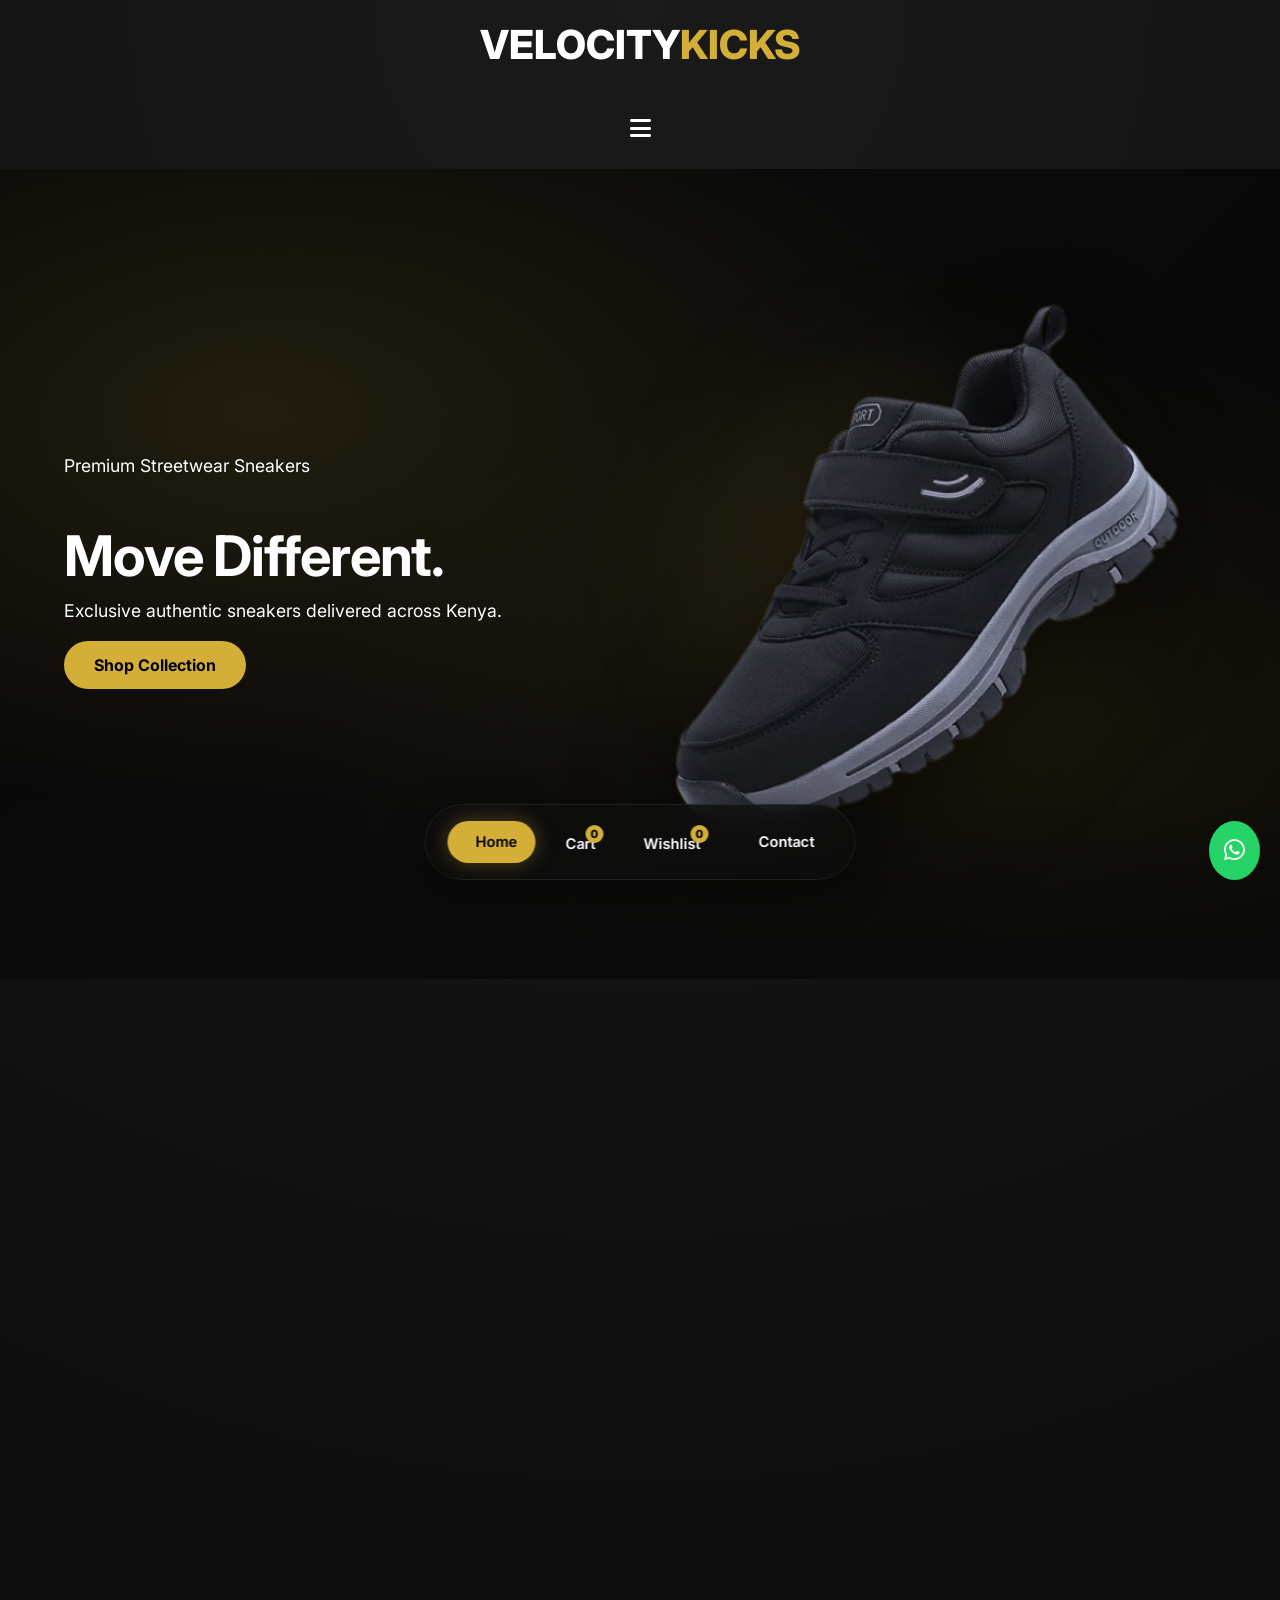
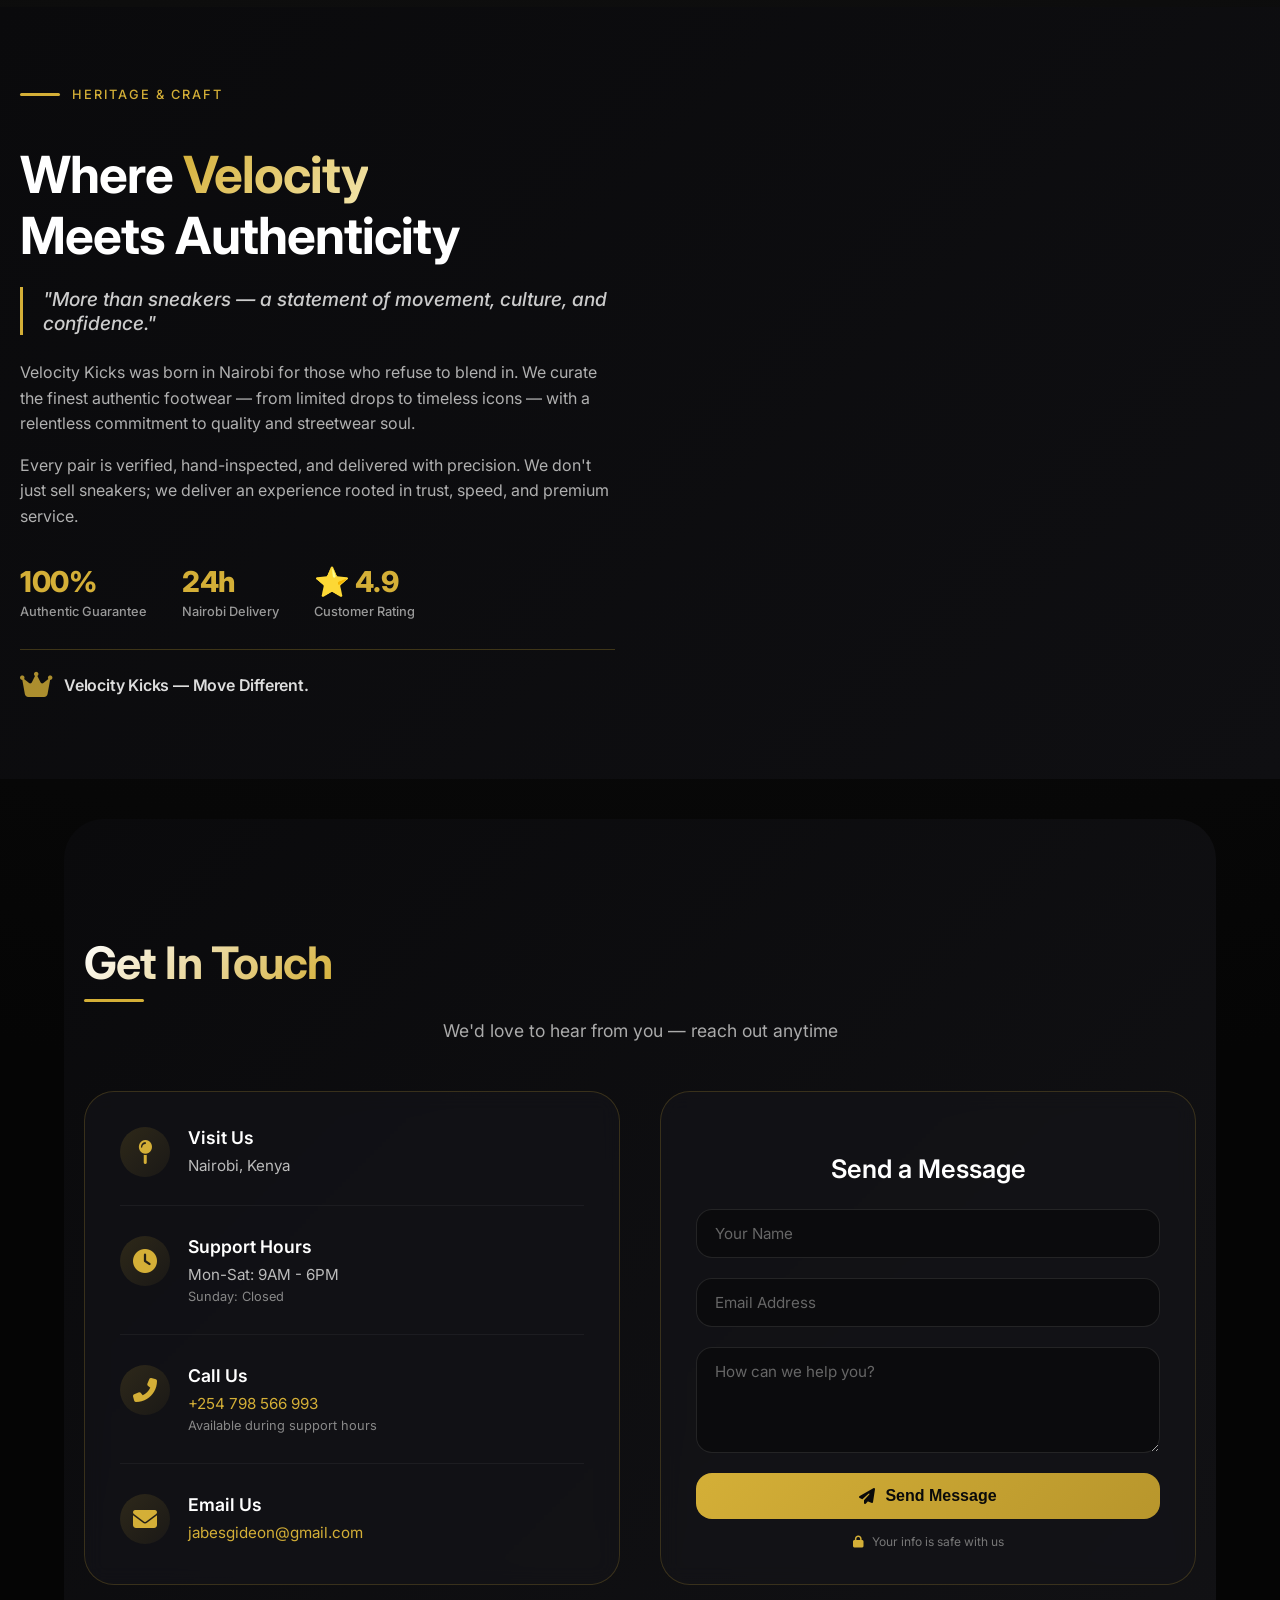
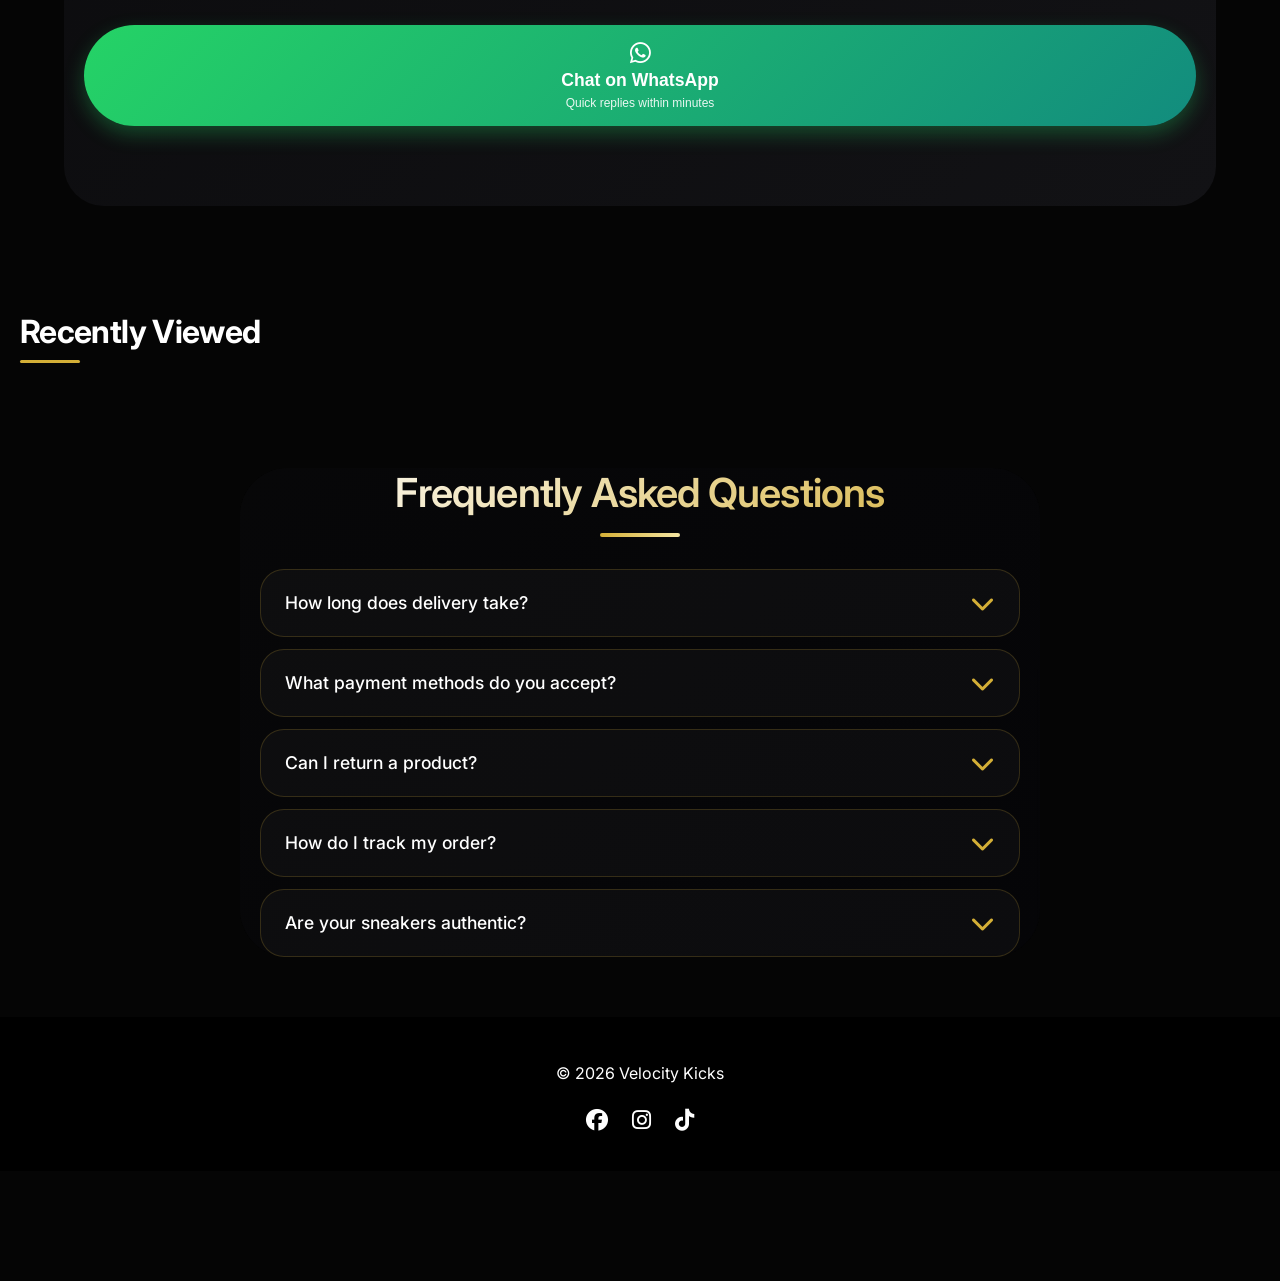
==== commit 666a2ea2: "Update print statement from 'Hello' to 'Goodbye'" ====
--- a/index.html
+++ b/index.html
@@ -344,40 +344,40 @@
 ">
 </div>
 
-</section>
-
-<section id="faq" class="faq-page">
-  <h1>Frequently Asked Questions</h1>
-  <div class="faq-item">
-    <h3>How long does delivery take?</h3>
-    <div class="faq-answer">
-      <p>Delivery times vary by location — Nairobi and its environs enjoy same-day delivery. Other regions: 2-4 business days with real-time tracking.</p>
-    </div>
-  </div>
-  <div class="faq-item">
-    <h3>What payment methods do you accept?</h3>
-    <div class="faq-answer">
-      <p>We accept M-Pesa, Visa, Mastercard, and bank transfers. All payments are encrypted and secure.</p>
-    </div>
-  </div>
-  <div class="faq-item">
-    <h3>Can I return a product?</h3>
-    <div class="faq-answer">
-      <p>Yes. Returns are accepted within 7 days, provided the product is unworn, with original packaging and tags.</p>
-    </div>
-  </div>
-  <div class="faq-item">
-    <h3>How do I track my order?</h3>
-    <div class="faq-answer">
-      <p>Once shipped, you’ll receive SMS/Email tracking link. You can also chat with our support via WhatsApp.</p>
-    </div>
-  </div>
-  <div class="faq-item">
-    <h3>Are your sneakers authentic?</h3>
-    <div class="faq-answer">
-      <p>100% authentic guarantee. Every pair is sourced directly from verified distributors and hand-inspected by our team.</p>
-    </div>
-  </div>
+</section>
+
+<section id="faq" class="faq-page">
+  <h1>Frequently Asked Questions</h1>
+  <div class="faq-item">
+    <h3>How long does delivery take?</h3>
+    <div class="faq-answer">
+      <p>Delivery times vary by location — Nairobi and its environs enjoy same-day delivery. Other regions: 2-4 business days with real-time tracking.</p>
+    </div>
+  </div>
+  <div class="faq-item">
+    <h3>What payment methods do you accept?</h3>
+    <div class="faq-answer">
+      <p>We accept M-Pesa, Visa, Mastercard, and bank transfers. All payments are encrypted and secure.</p>
+    </div>
+  </div>
+  <div class="faq-item">
+    <h3>Can I return a product?</h3>
+    <div class="faq-answer">
+      <p>Yes. Returns are accepted within 7 days, provided the product is unworn, with original packaging and tags.</p>
+    </div>
+  </div>
+  <div class="faq-item">
+    <h3>How do I track my order?</h3>
+    <div class="faq-answer">
+      <p>Once shipped, you’ll receive SMS/Email tracking link. You can also chat with our support via WhatsApp.</p>
+    </div>
+  </div>
+  <div class="faq-item">
+    <h3>Are your sneakers authentic?</h3>
+    <div class="faq-answer">
+      <p>100% authentic guarantee. Every pair is sourced directly from verified distributors and hand-inspected by our team.</p>
+    </div>
+  </div>
 </section>
 
 
@@ -406,7 +406,7 @@
 
 <script src="script.js"></script>
 
-<!-- CART MODAL -->
+<!-- CART MODAL - REARRANGED: PAYMENT SECTION NOW AT THE TOP -->
 <div id="cartModal" style="
 display:none;
 position:fixed;
@@ -446,13 +446,15 @@
 
 </div>
 
-  <!-- Inside cartModal, replace the existing total/checkout section -->
+<!-- ============================================= -->
+<!-- PAYMENT SECTION MOVED TO THE TOP (RIGHT BELOW TOP BAR) -->
+<!-- ============================================= -->
 <div style="
     background:#0f0f0f;
     padding:20px;
-    border-top:1px solid rgba(255,255,255,0.1);
-    margin-top:20px;
+    margin:0 20px 20px 20px;
     border-radius:15px;
+    border:1px solid rgba(212,175,55,0.2);
 ">
 
     <h2 style="
@@ -467,8 +469,8 @@
         </span>
     </h2>
     
-    <!-- M-Pesa Payment Form (Inside Cart) -->
-    <div id="paymentFormContainer" style="margin-top: 20px;">
+    <!-- M-Pesa Payment Form -->
+    <div id="paymentFormContainer" style="margin-top: 10px;">
         <div style="margin-bottom: 15px;">
             <label style="display: block; margin-bottom: 8px; font-size: 0.9rem;">M-Pesa Phone Number</label>
             <input type="tel" 
@@ -487,6 +489,7 @@
                     font-weight: bold;
                     background: #D4AF37;
                     color: black;
+                    cursor:pointer;
                 ">
             Pay with M-Pesa
         </button>
@@ -496,14 +499,13 @@
     <div id="cartPaymentStatus" style="margin-top: 15px; padding: 12px; border-radius: 10px; display: none;"></div>
 </div>
 
-<!-- SCROLLABLE CART ITEMS -->
+<!-- SCROLLABLE CART ITEMS SECTION -->
 <div
 id="cartItems"
 style="
-height:calc(100vh - 140px);
+height:calc(100vh - 280px);
 overflow-y:auto;
-padding:20px;
-padding-bottom:30px;
+padding:0 20px 30px 20px;
 box-sizing:border-box;
 -webkit-overflow-scrolling:touch;
 ">  
@@ -538,7 +540,6 @@
 </p>
 
 </div>
-
 </div>
 </div>
 
@@ -608,12 +609,45 @@
 "
 />
 
-</div>
-<script src="https://cdn.jsdelivr.net/npm/eruda"></script>
-<script>
-eruda.init();
+</div>
+<script src="https://cdn.jsdelivr.net/npm/eruda"></script>
+<script>
+eruda.init();
 </script>
 
+<!-- Ensuring that cart open/close and total update functions remain fully functional with new structure -->
+<script>
+  // Preserve original functions if they exist, but ensure cartTotalAmount updates correctly
+  // This is a fallback wrapper to guarantee that any external script references still work seamlessly
+  (function() {
+    // If the main script already defines these, we don't override; just ensure compatibility
+    if (typeof window.updateCartDisplay === 'undefined') {
+      // Monitor for cart updates via original script's cart array (if available)
+      // Many sites use a global cart array; we'll hook into setInterval safe update
+      const originalUpdateCartDisplay = window.updateCartDisplay;
+      if (!originalUpdateCartDisplay) {
+        // define a safe observer for cart changes if needed
+        window.updateCartTotalElement = function() {
+          const totalElem = document.getElementById('cartTotalAmount');
+          if (totalElem && typeof window.getCartTotal === 'function') {
+            totalElem.innerText = 'KES ' + window.getCartTotal();
+          } else if (totalElem && window.cartTotal !== undefined) {
+            totalElem.innerText = 'KES ' + window.cartTotal;
+          } else if (totalElem && window.cart && Array.isArray(window.cart)) {
+            let sum = window.cart.reduce((acc, item) => acc + (item.price * (item.quantity || 1)), 0);
+            totalElem.innerText = 'KES ' + sum.toLocaleString();
+          }
+        };
+        // run periodically
+        setInterval(() => {
+          if (document.getElementById('cartModal') && document.getElementById('cartModal').style.display === 'block') {
+            if (window.updateCartTotalElement) window.updateCartTotalElement();
+          }
+        }, 300);
+      }
+    }
+  })();
+</script>
+<!-- This ensures any existing script that references cartTotalAmount still works because the ID remains same -->
 </body>
 </html>
-
--- a/style.css
+++ b/style.css
@@ -1,125 +1,2056 @@
-/* ============================================
-   BASE & RESET
-   ============================================ */
-* {
-  max-width: 100%;
-  box-sizing: border-box;
-  transition: background 0.3s, color 0.3s, transform 0.3s;
-}
-
-html {
-  scroll-behavior: smooth;
-}
-
-body {
-  margin: 0;
-  font-family: 'Inter', sans-serif;
-  background: radial-gradient(circle at top, #1a1a1a, #050505 60%);
-  color: #fff;
-  overflow-x: hidden;
-  padding-bottom: 110px;
-}
-
-/* ============================================
-   SPLASH SCREEN
-   ============================================ */
-#splash {
-  position: fixed;
-  top: 0;
-  left: 0;
+html{
+scroll-behavior:smooth;
+}
+
+body{
+margin:0;
+font-family:'Inter',sans-serif;
+background:#0A0A0A;
+color:#fff;
+overflow-x:hidden;
+}
+
+/* SPLASH */
+#splash{
+position:fixed;
+top:0;
+left:0;
+width:100%;
+height:100%;
+background:#000;
+display:flex;
+align-items:center;
+justify-content:center;
+z-index:9999;
+animation:fadeOut 1s ease forwards;
+animation-delay:2.5s;
+}
+
+@keyframes fadeOut{
+to{
+opacity:0;
+visibility:hidden;
+pointer-events:none;
+}
+}
+
+/* LOGO */
+.top-logo{
+text-align:center;
+font-size:2.5rem;
+font-weight:800;
+padding:20px;
+}
+
+.top-logo span{
+color:#D4AF37;
+}
+
+/* NAVBAR */
+/* ================================= */
+/* FLOATING NAVBAR */
+/* ================================= */
+
+.navbar{
+
+position:fixed;
+
+bottom:20px;
+left:50%;
+
+transform:
+translateX(-50%)
+scale(1);
+
+display:flex;
+align-items:center;
+justify-content:center;
+gap:12px;
+
+padding:14px 22px;
+
+background:rgba(15,15,15,0.72);
+
+backdrop-filter:blur(22px);
+-webkit-backdrop-filter:blur(22px);
+
+border:1px solid rgba(255,255,255,0.08);
+
+border-radius:999px;
+
+z-index:99999;
+
+box-shadow:
+0 10px 40px rgba(0,0,0,0.45);
+
+transition:
+transform 0.35s cubic-bezier(.2,.8,.2,1),
+padding 0.35s cubic-bezier(.2,.8,.2,1),
+gap 0.35s cubic-bezier(.2,.8,.2,1),
+background 0.35s ease;
+
+will-change:transform;
+}
+
+/* NAV ITEMS */
+
+.nav-item{
+
+display:flex;
+align-items:center;
+gap:10px;
+
+padding:12px 18px;
+
+border-radius:999px;
+
+color:white;
+text-decoration:none;
+
+white-space:nowrap;
+
+transition:all 0.3s ease;
+}
+
+/* ICONS */
+
+.nav-item .icon{
+font-size:1.15rem;
+}
+
+/* TEXT */
+
+.nav-item span{
+
+font-size:0.92rem;
+font-weight:600;
+
+opacity:1;
+max-width:120px;
+
+overflow:hidden;
+
+transition:
+opacity 0.25s ease,
+max-width 0.3s ease;
+}
+
+/* ACTIVE */
+
+.nav-item.active{
+
+background:#D4AF37;
+color:black;
+
+box-shadow:
+0 0 20px rgba(212,175,55,0.35);
+}
+
+/* HOVER */
+
+.nav-item:hover{
+
+transform:translateY(-2px);
+
+background:rgba(255,255,255,0.07);
+}
+
+/* SHRINK EFFECT */
+
+.navbar.shrink{
+
+padding:12px;
+gap:4px;
+
+transform:
+translateX(-50%)
+scale(0.9);
+}
+
+/* HIDE LABELS */
+
+.navbar.shrink .nav-item span{
+
+opacity:0;
+max-width:0;
+}
+
+/* SHRINK BUTTONS */
+
+.navbar.shrink .nav-item{
+
+padding:12px;
+}
+
+/* BADGES */
+
+.nav-icon-wrap{
+position:relative;
+}
+
+.nav-badge{
+
+position:absolute;
+
+top:-6px;
+right:-8px;
+
+min-width:18px;
+height:18px;
+
+padding:0 5px;
+
+border-radius:20px;
+
+background:#D4AF37;
+color:black;
+
+font-size:0.7rem;
+font-weight:800;
+
+display:flex;
+align-items:center;
+justify-content:center;
+}
+
+/* MOBILE */
+
+@media(max-width:768px){
+
+.navbar{
+
+bottom:14px;
+
+max-width:92%;
+
+padding:12px 14px;
+}
+
+.nav-item{
+
+padding:10px 12px;
+}
+
+.nav-item .icon{
+
+font-size:1.05rem;
+}
+
+}
+
+/* BODY SPACE */
+
+body{
+padding-bottom:110px;
+}
+
+/* HERO */
+
+/* DARK OVERLAY */
+.hero-overlay{
+position:absolute;
+top:0;
+left:0;
+width:100%;
+height:100%;
+background:rgba(0,0,0,0.55);
+z-index:-1;
+}
+
+/* FADE ANIMATION */
+@keyframes fadeHero1{
+
+0%{
+opacity:1;
+}
+
+45%{
+opacity:1;
+}
+
+50%{
+opacity:0;
+}
+
+95%{
+opacity:0;
+}
+
+100%{
+opacity:1;
+}
+
+}
+
+@keyframes fadeHero2{
+
+0%{
+opacity:0;
+}
+
+45%{
+opacity:0;
+}
+
+50%{
+opacity:1;
+}
+
+95%{
+opacity:1;
+}
+
+100%{
+opacity:0;
+}
+
+}
+
+/* HERO CONTENT */
+.hero-content{
+position:relative;
+z-index:5;
+}
+
+.hero h1{
+font-size:3.5rem;
+margin-bottom:10px;
+}
+
+.hero p{
+font-size:1.1rem;
+max-width:600px;
+margin:auto;
+}
+
+/* BUTTON */
+.cta-btn{
+position:relative;
+overflow:hidden;
+margin-top:20px;
+padding:14px 30px;
+background:#D4AF37;
+border:none;
+border-radius:30px;
+font-weight:700;
+cursor:pointer;
+text-decoration:none;
+color:#000;
+display:inline-block;
+transition:0.3s;
+}
+
+.cta-btn:hover{
+transform:scale(1.05);
+}
+
+.cta-btn span{
+position:absolute;
+border-radius:50%;
+transform:scale(0);
+animation:ripple 0.6s linear;
+background:rgba(255,255,255,0.6);
+}
+
+@keyframes ripple{
+to{
+transform:scale(4);
+opacity:0;
+}
+}
+
+/* SECTIONS */
+section{
+padding:60px 5%;
+}
+
+/* CATEGORY BUTTONS */
+.category-tabs{
+display:flex;
+gap:10px;
+flex-wrap:wrap;
+margin:20px 0;
+}
+
+.category-btn{
+padding:6px 12px;
+border:none;
+border-radius:20px;
+background:#1c1c1c;
+color:white;
+cursor:pointer;
+transition:0.3s;
+font-weight:600;
+font-size:0.85rem;
+width:auto;
+min-width:auto;
+}
+
+.category-btn.active,
+.category-btn:hover{
+background:#D4AF37;
+color:#000;
+}
+
+/* PRODUCTS */
+.product-grid{
+display:grid;
+grid-template-columns:repeat(auto-fill,minmax(220px,1fr));
+gap:20px;
+}
+
+.product-card{
+background:#111;
+border-radius:16px;
+overflow:hidden;
+transition:0.3s;
+box-shadow:0 0 15px rgba(0,0,0,0.3);
+}
+
+.product-card:hover{
+transform:translateY(-8px);
+}
+
+.product-img{
+width:100%;
+height:220px;
+object-fit:cover;
+}
+
+.product-info{
+padding:15px;
+}
+
+.product-price{
+color:#D4AF37;
+font-weight:700;
+}
+
+.size-select{
+width:100%;
+padding:10px;
+margin:10px 0;
+background:#222;
+color:white;
+border:none;
+border-radius:8px;
+}
+
+button{
+width:100%;
+padding:10px;
+background:#D4AF37;
+border:none;
+font-weight:700;
+cursor:pointer;
+border-radius:8px;
+}
+
+/* CONTACT */
+.contact-box{
+background:#111;
+padding:35px;
+border-radius:20px;
+max-width:650px;
+margin:auto;
+text-align:left;
+box-shadow:0 0 20px rgba(0,0,0,0.3);
+}
+
+.contact-box p{
+margin:18px 0;
+font-size:1rem;
+display:flex;
+align-items:center;
+gap:12px;
+}
+
+.contact-box i{
+color:#D4AF37;
+font-size:1.1rem;
+min-width:20px;
+}
+
+/* SCROLL ANIMATION */
+.reveal{
+opacity:1;
+transform:none;
+}
+
+.reveal.active{
+opacity:1;
+transform:translateY(0);
+}
+
+/* FOOTER */
+footer{
+text-align:center;
+padding:30px;
+background:#000;
+}
+
+.socials i{
+margin:10px;
+font-size:22px;
+cursor:pointer;
+transition:0.3s;
+}
+
+.socials i:hover{
+color:#D4AF37;
+}
+
+/* WHATSAPP FLOAT */
+.whatsapp-float{
+position:fixed;
+bottom:20px;
+right:20px;
+background:#25D366;
+color:white;
+padding:15px;
+border-radius:50%;
+font-size:24px;
+z-index:999;
+animation:bounce 1.5s infinite;
+}
+
+@keyframes bounce{
+0%,100%{
+transform:translateY(0);
+}
+
+50%{
+transform:translateY(-10px);
+}
+}
+
+/* MOBILE */
+@media(max-width:768px){
+
+.hero h1{
+font-size:2.3rem;
+}
+
+.product-grid{
+grid-template-columns:repeat(auto-fill,minmax(160px,1fr));
+}
+
+.contact-box{
+text-align:left;
+padding:25px;
+}
+
+}
+/* FORCE CONTACT SECTION VISIBILITY */
+#contact{
+opacity:1 !important;
+transform:none !important;
+}
+
+.contact-box{
+opacity:1 !important;
+visibility:visible !important;
+display:block !important;
+}
+#products{
+background:#0f0f0f;
+min-height:400px;
+}
+.product-card{
+border:1px solid rgba(255,255,255,0.05);
+}
+#searchInput{
+display:block !important;
+opacity:1 !important;
+visibility:visible !important;
+}
+.logo{
+display:flex;
+align-items:center;
+gap:10px;
+}
+
+.logo img{
+height:100px;
+width:auto;
+object-fit:contain;
+}
+
+/* Desktop Version */
+@media(min-width:1024px){
+
+.logo img{
+height:110px;
+}
+
+}
+
+.logo img:hover{
+transform:scale(1.05);
+}
+@media(max-width:768px){
+
+#productDetails > div{
+grid-template-columns:1fr !important;
+}
+
+}
+  #cartItems::-webkit-scrollbar{
+width:6px;
+}
+
+#cartItems::-webkit-scrollbar-thumb{
+background:#D4AF37;
+border-radius:10px;
+}
+
+#cartItems{
+scroll-behavior:smooth;
+}
+ #viewerImage{
+transition:0.3s;
+cursor:zoom-in;
+}
+
+#viewerImage:hover{
+transform:scale(1.03);
+}
+ .product-info h3{
+cursor:pointer;
+transition:0.3s;
+}
+
+.product-info h3:hover{
+color:#D4AF37;
+} 
+#productModal{
+display:none;
+position:fixed;
+top:0;
+left:0;
+width:100%;
+height:100%;
+background:rgba(0,0,0,0.95);
+z-index:99999;
+overflow-y:auto;
+padding:30px;
+box-sizing:border-box;
+}
+ /* SKELETON LOADER */
+.skeleton-grid{
+display:grid;
+grid-template-columns:repeat(auto-fill,minmax(220px,1fr));
+gap:20px;
+}
+
+.skeleton-card{
+background:#111;
+border-radius:16px;
+overflow:hidden;
+padding:15px;
+animation:pulse 1.5s infinite;
+}
+
+.skeleton-image{
+height:220px;
+border-radius:12px;
+background:#1c1c1c;
+margin-bottom:15px;
+}
+
+.skeleton-line{
+height:14px;
+border-radius:8px;
+background:#1c1c1c;
+margin-bottom:10px;
+}
+
+.skeleton-line.short{
+width:60%;
+}
+/* PRODUCT GRID */
+.products-grid {
+  display: grid;
+  grid-template-columns: repeat(2, 1fr);
+  gap: 12px;
+}
+
+/* PRODUCT CARD */
+.product-card {
+  border-radius: 16px;
+  overflow: hidden;
+}
+
+/* PRODUCT IMAGE */
+.product-card img {
   width: 100%;
-  height: 100%;
-  background: #000;
-  display: flex;
+  height: 160px; /* smaller image */
+  object-fit: cover;
+}
+
+/* PRODUCT INFO */
+.product-info {
+  padding: 10px;
+}
+
+.product-title {
+  font-size: 14px;
+  font-weight: 600;
+}
+
+.product-price {
+  font-size: 13px;
+}
+
+/* MOBILE VERSION */
+@media (max-width: 768px) {
+
+  .products-grid {
+    grid-template-columns: repeat(2, 1fr);
+    gap: 10px;
+  }
+
+  .product-card img {
+    height: 130px;
+  }
+
+  .product-info {
+    padding: 8px;
+  }
+
+  .product-title {
+    font-size: 13px;
+  }
+
+  .product-price {
+    font-size: 12px;
+  }
+
+  .add-to-cart-btn {
+    padding: 8px;
+    font-size: 12px;
+  }
+}
+.product-card {
+  transition: transform 0.3s ease;
+}
+
+.product-card:hover {
+  transform: translateY(-4px);
+}
+@keyframes pulse{
+0%{
+opacity:0.5;
+}
+
+50%{
+opacity:1;
+}
+
+100%{
+opacity:0.5;
+}
+} 
+*{
+transition:
+background 0.3s,
+color 0.3s,
+transform 0.3s;
+}
+ .product-close-btn{
+position:absolute;
+top:20px;
+right:20px;
+width:45px;
+height:45px;
+border:none;
+border-radius:50%;
+background:rgba(255,255,255,0.1);
+backdrop-filter:blur(10px);
+color:white;
+font-size:1.2rem;
+font-weight:bold;
+cursor:pointer;
+display:flex;
+align-items:center;
+justify-content:center;
+z-index:100;
+transition:0.3s ease;
+}
+
+.product-close-btn:hover{
+background:#D4AF37;
+color:#000;
+transform:rotate(90deg);
+} 
+/* MOBILE PRODUCT MODAL */
+@media(max-width:768px){
+
+#productModal{
+padding:15px !important;
+}
+
+#productDetails > div{
+
+gap:20px !important;
+
+}
+
+#productDetails img{
+
+max-height:300px !important;
+border-radius:15px !important;
+
+}
+
+#productDetails h1{
+
+font-size:1.6rem !important;
+
+}
+
+#productDetails p{
+
+font-size:0.95rem !important;
+
+}
+
+#productDetails button{
+
+padding:12px !important;
+font-size:0.9rem !important;
+
+}
+
+#productDetails select{
+
+padding:12px !important;
+
+}
+.navbar a {
+  color: white;
+  text-decoration: none;
+  transition: 0.3s;
+  position: relative;
+}
+
+.navbar a:hover {
+  color: #D4AF37;
+}
+
+}
+
+.brands-section{
+    padding:60px 5%;
+}
+
+.brands-section h2{
+    text-align:center;
+    margin-bottom:30px;
+    font-size:2rem;
+}
+
+.brands-grid{
+    display:grid;
+    grid-template-columns:repeat(auto-fit,minmax(180px,1fr));
+    gap:20px;
+}
+
+.brand-card{
+    background:#111;
+    border-radius:20px;
+    padding:40px 20px;
+    display:flex;
+    justify-content:center;
+    align-items:center;
+    cursor:pointer;
+    transition:0.3s ease;
+    border:1px solid rgba(255,255,255,0.05);
+}
+
+.brand-card:hover{
+    transform:translateY(-5px);
+    background:#1a1a1a;
+}
+
+.brand-card img{
+    max-width:120px;
+    width:100%;
+    object-fit:contain;
+    filter:brightness(0) invert(1);
+    opacity:0.9;
+    transition:0.3s ease;
+}
+
+.brand-card:hover img{
+    opacity:1;
+    transform:scale(1.05);
+}
+/* Mobile scrollable brands row */
+.brands-scroll-container {
+  overflow-x: auto;
+  overflow-y: hidden;
+  white-space: nowrap;
+  -webkit-overflow-scrolling: touch;
+  scrollbar-width: thin;
+  margin-bottom: 20px;
+}
+
+.brands-scroll-row {
+  display: inline-flex;
+  gap: 12px;
+  padding: 8px 4px;
+}
+
+.brand-chip {
+  display: inline-flex;
   align-items: center;
-  justify-content: center;
-  z-index: 9999;
-  animation: fadeOut 1s ease forwards;
-  animation-delay: 2.5s;
-}
-
-@keyframes fadeOut {
-  to {
-    opacity: 0;
-    visibility: hidden;
-    pointer-events: none;
-  }
-}
-
-/* ============================================
-   HEADER & HAMBURGER MENU
-   ============================================ */
-header {
+  gap: 10px;
+  background: #1c1c1c;
+  border-radius: 60px;
+  padding: 8px 20px;
+  cursor: pointer;
+  transition: all 0.2s ease;
+  border: 1px solid #2c2c2c;
+}
+
+.brand-chip img {
+  width: 32px;
+  height: 32px;
+  border-radius: 50%;
+  object-fit: cover;
+}
+
+.brand-chip span {
+  font-weight: 600;
+  font-size: 0.95rem;
+  color: #f0f0f0;
+}
+
+.brand-chip.active {
+  background: #D4AF37;
+  border-color: #D4AF37;
+}
+
+.brand-chip.active span {
+  color: #0a0a0a;
+}
+
+/* Shoe types panel */
+.shoe-types-panel {
+  margin-top: 20px;
+  background: #111;
+  border-radius: 20px;
+  overflow: hidden;
+}
+
+.type-header {
   display: flex;
   justify-content: space-between;
   align-items: center;
-  padding: 16px 20px;
-  position: relative;
-  background: rgba(10, 10, 10, 0.8);
-  backdrop-filter: blur(10px);
-  z-index: 9998;
-}
-
-.logo {
+  padding: 14px 18px;
+  background: #1a1a1a;
+  cursor: pointer;
+  border-radius: 16px;
+  margin: 8px 12px;
+  font-weight: 600;
+}
+
+.type-header i {
+  transition: transform 0.2s ease;
+}
+
+.type-products {
+  display: none;
+  padding: 12px 16px 20px 16px;
+  grid-template-columns: repeat(auto-fill, minmax(140px, 1fr));
+  gap: 12px;
+}
+
+.type-products.show {
+  display: grid;
+}
+
+.mini-product-card {
+  background: #1e1e1e;
+  border-radius: 16px;
+  padding: 10px;
+  text-align: center;
+  cursor: pointer;
+  transition: transform 0.1s ease;
+}
+
+.mini-product-card:hover {
+  transform: scale(1.02);
+}
+
+.mini-product-card img {
+  width: 100%;
+  aspect-ratio: 1;
+  object-fit: cover;
+  border-radius: 12px;
+  background: #2a2a2a;
+}
+
+.mini-product-card h4 {
+  font-size: 0.8rem;
+  margin: 8px 0 4px;
+}
+
+.mini-product-card p {
+  font-size: 0.7rem;
+  color: #D4AF37;
+  font-weight: bold;
+}
+
+@media (max-width: 560px) {
+  .type-products {
+    grid-template-columns: repeat(2, 1fr);
+  }
+  .brand-chip {
+    padding: 6px 16px;
+  }
+  .brand-chip img {
+    width: 26px;
+    height: 26px;
+  }
+  .brand-chip span {
+    font-size: 0.85rem;
+  }
+}
+
+.skeleton{
+  background:linear-gradient(
+    90deg,
+    #1a1a1a 25%,
+    #2a2a2a 50%,
+    #1a1a1a 75%
+  );
+
+  background-size:200% 100%;
+  animation:loading 1.5s infinite;
+}
+
+@keyframes loading{
+  0%{
+    background-position:200% 0;
+  }
+
+  100%{
+    background-position:-200% 0;
+  }
+}
+body{
+  background:
+  radial-gradient(circle at top,#1a1a1a,#050505 60%);
+}
+.brands-section{
+  padding-bottom:20px;
+}
+
+#products{
+  padding-top:20px;
+}
+.hero{
+  min-height:90vh;
+
+  display:flex;
+  align-items:center;
+  justify-content:space-between;
+
+  padding:80px 5%;
+
+  position:relative;
+  overflow:hidden;
+
+  background:
+  radial-gradient(circle at top,
+  #1a1a1a,
+  #050505 65%);
+}
+.hero-left{
+  flex:1;
+  max-width:600px;
+  z-index:2;
+}
+.hero-right{
+  flex:1;
+
+  display:flex;
+  justify-content:center;
+  align-items:center;
+}
+.hero-shoe{
+  width:550px;
+  max-width:100%;
+
+  filter:
+  drop-shadow(0 40px 50px rgba(0,0,0,0.6));
+
+  animation:floatShoe 4s ease-in-out infinite;
+}
+.hero::before{
+  content:"";
+
+  position:absolute;
+
+  width:500px;
+  height:500px;
+
+  background:
+  radial-gradient(circle,
+  rgba(212,175,55,0.18),
+  transparent 70%);
+
+  filter:blur(60px);
+
+  right:10%;
+  top:50%;
+
+  transform:translateY(-50%);
+}
+.hero::after{
+  content:"";
+
+  position:absolute;
+
+  bottom:0;
+  left:0;
+
+  width:100%;
+  height:180px;
+
+  background:
+  linear-gradient(
+    to bottom,
+    transparent,
+    #0a0a0a
+  );
+
+  z-index:1;
+}
+/* MOBILE HERO FIX */
+@media (max-width:768px){
+
+  .hero{
+    min-height:55vh;
+    flex-direction:column;
+    justify-content:center;
+    text-align:center;
+
+    padding:40px 20px 30px;
+    gap:20px;
+  }
+
+  .hero-left{
+    max-width:100%;
+  }
+
+  .hero-right{
+    width:100%;
+  }
+
+  .hero-shoe{
+    width:280px;
+    max-width:85%;
+  }
+
+  .hero h1{
+    font-size:2rem;
+    line-height:1.1;
+    margin-bottom:10px;
+  }
+
+  .hero p{
+    font-size:0.9rem;
+    max-width:320px;
+    margin:auto;
+  }
+
+  .hero::before{
+    width:260px;
+    height:260px;
+    right:50%;
+    transform:translate(50%,-50%);
+  }
+
+  .hero::after{
+    height:90px;
+  }
+
+}
+/* ================================= */
+/* MOBILE OVERFLOW FIX */
+/* ================================= */
+
+html,
+body{
+  width:100%;
+  overflow-x:hidden;
+}
+
+/* Prevent all elements from exceeding screen width */
+*{
+  max-width:100%;
+  box-sizing:border-box;
+}
+
+/* HERO */
+@media(max-width:768px){
+
+  .hero{
+    width:100%;
+    min-height:auto;
+    padding:30px 16px 100px;
+    flex-direction:column;
+    overflow:hidden;
+  }
+
+  .hero-left,
+  .hero-right{
+    width:100%;
+    max-width:100%;
+  }
+
+  .hero-shoe{
+    width:100%;
+    max-width:260px;
+    height:auto;
+  }
+
+  /* NAVBAR */
+  .navbar{
+    width:100%;
+    left:0;
+    right:0;
+    padding:10px 6px;
+    gap:2px;
+    overflow:hidden;
+  }
+
+  .navbar a{
+    min-width:auto;
+    padding:6px 8px;
+    flex:1;
+  }
+
+  .navbar span{
+    font-size:0.6rem;
+  }
+
+  /* PRODUCTS */
+  .products-grid{
+    width:100%;
+    grid-template-columns:repeat(2,1fr);
+    gap:10px;
+  }
+
+  .product-card{
+    width:100%;
+  }
+
+  /* BRANDS */
+  .brands-scroll-container{
+    width:100%;
+    overflow-x:auto;
+  }
+
+  .brands-scroll-row{
+    padding-bottom:8px;
+  }
+
+  /* MODAL */
+  #productModal{
+    width:100vw;
+    padding:12px;
+    overflow-x:hidden;
+  }
+
+  /* IMAGES */
+  img{
+    max-width:100%;
+    height:auto;
+  }
+
+}
+/* ================================= */
+/* BRANDS SECTION */
+/* ================================= */
+
+.brands-section{
+  position:relative;
+
+  padding:60px 5% 30px;
+
+  background:
+  linear-gradient(
+    to bottom,
+    #0a0a0a,
+    #070707
+  );
+}
+
+/* subtle blend glow */
+.brands-section::before{
+  content:"";
+
+  position:absolute;
+  inset:0;
+
+  background:
+  radial-gradient(
+    circle at top,
+    rgba(212,175,55,0.05),
+    transparent 60%
+  );
+
+  pointer-events:none;
+}
+
+/* TITLE */
+.brands-section h2{
+  text-align:center;
+  margin-bottom:28px;
+
+  font-size:2rem;
+  font-weight:700;
+
+  color:#f5f5f5;
+}
+
+/* ================================= */
+/* BETTER BRAND CHIPS */
+/* ================================= */
+
+.brands-scroll-row{
+  display:flex;
+  gap:14px;
+  padding:10px 4px 14px;
+
+  width:max-content;
+}
+
+/* CHIP */
+.brand-chip{
+  display:flex;
+  align-items:center;
+  justify-content:center;
+  gap:12px;
+
+  flex-shrink:0;
+
+  min-width:130px;
+  height:54px;
+
+  padding:0 20px;
+
+  border-radius:50px;
+
+  background:rgba(255,255,255,0.03);
+
+  border:1px solid rgba(255,255,255,0.05);
+
+  backdrop-filter:blur(10px);
+
+  transition:0.3s ease;
+}
+
+/* LOGO */
+.brand-chip img{
+  width:auto;
+  height:28px;
+
+  max-width:60px;
+
+  object-fit:contain;
+
+  flex-shrink:0;
+  
+  display:block;
+}
+
+/* TEXT */
+.brand-chip span{
+  font-size:0.92rem;
+  font-weight:600;
+
+  white-space:nowrap;
+
+  color:#f3f3f3;
+}
+
+/* ACTIVE */
+.brand-chip.active{
+  background:
+  linear-gradient(
+    180deg,
+    rgba(212,175,55,0.22),
+    rgba(212,175,55,0.08)
+  );
+
+  border-color:
+  rgba(212,175,55,0.35);
+}
+
+/* MOBILE */
+@media(max-width:768px){
+
+  .brand-chip{
+    min-width:120px;
+    height:50px;
+  }
+  .brand-chip img{
+    height:24px;
+    max-width:55px;
+  }
+}
+/* TYPES PANEL */
+.shoe-types-panel{
+  background:rgba(255,255,255,0.02);
+
+  border:1px solid rgba(255,255,255,0.04);
+
+  backdrop-filter:blur(12px);
+
+  border-radius:24px;
+}
+
+/* TYPE HEADER */
+.type-header{
+  background:rgba(255,255,255,0.025);
+
+  border:1px solid rgba(255,255,255,0.04);
+
+  color:#f1f1f1;
+}
+
+/* PRODUCTS */
+.mini-product-card{
+  background:rgba(255,255,255,0.03);
+
+  border:1px solid rgba(255,255,255,0.04);
+}
+
+.mini-product-card img{
+  background:#101010;
+}
+/* NAVBAR */
+.navbar{
+position:fixed;
+bottom:25px;
+left:50%;
+transform:translateX(-50%);
+display:flex;
+align-items:center;
+gap:12px;
+
+padding:14px 22px;
+
+background:rgba(20,20,20,0.75);
+backdrop-filter:blur(20px);
+
+border:1px solid rgba(255,255,255,0.08);
+
+border-radius:60px;
+
+z-index:9999;
+
+transition:
+all 0.35s ease,
+width 0.35s ease,
+padding 0.35s ease;
+
+box-shadow:
+0 10px 30px rgba(0,0,0,0.35);
+}
+
+/* NAV ITEMS */
+.nav-item{
+display:flex;
+align-items:center;
+gap:10px;
+
+text-decoration:none;
+color:white;
+
+padding:10px 16px;
+border-radius:40px;
+
+transition:all 0.3s ease;
+white-space:nowrap;
+}
+
+.nav-item:hover{
+background:rgba(255,255,255,0.08);
+transform:translateY(-2px);
+}
+
+/* ICONS */
+.nav-item .icon{
+font-size:1.2rem;
+}
+
+/* TEXT */
+.nav-item span{
+font-size:0.92rem;
+font-weight:600;
+
+transition:
+opacity 0.3s ease,
+width 0.3s ease;
+}
+
+/* SHRINK STATE */
+.navbar.shrink{
+padding:12px;
+gap:0;
+border-radius:100px;
+}
+
+/* HIDE TEXT WHEN SHRUNK */
+.navbar.shrink .nav-item span{
+opacity:0;
+width:0;
+overflow:hidden;
+}
+
+/* SMALLER BUTTONS */
+.navbar.shrink .nav-item{
+padding:12px;
+}
+
+/* ACTIVE ICON */
+.nav-item.active{
+background:#D4AF37;
+color:black;
+}
+
+/* MOBILE */
+@media(max-width:768px){
+
+.navbar{
+bottom:15px;
+padding:12px 16px;
+}
+
+.nav-item{
+padding:10px 12px;
+}
+
+.nav-item .icon{
+font-size:1.1rem;
+}
+
+}
+/* FLOATING NAVBAR */
+
+.navbar{
+
+position:fixed;
+
+bottom:20px;
+left:50%;
+
+transform:
+translateX(-50%)
+translateY(0)
+scale(1);
+
+display:flex;
+align-items:center;
+justify-content:center;
+gap:12px;
+
+padding:14px 22px;
+
+background:rgba(15,15,15,0.72);
+
+backdrop-filter:blur(22px);
+-webkit-backdrop-filter:blur(22px);
+
+border:1px solid rgba(255,255,255,0.08);
+
+border-radius:999px;
+
+z-index:99999;
+
+box-shadow:
+0 10px 40px rgba(0,0,0,0.45);
+
+transition:
+transform 0.35s cubic-bezier(.2,.8,.2,1),
+padding 0.35s cubic-bezier(.2,.8,.2,1),
+gap 0.35s cubic-bezier(.2,.8,.2,1),
+background 0.35s ease;
+
+will-change:transform;
+}
+
+/* NAV ITEMS */
+
+.nav-item{
+
+display:flex;
+align-items:center;
+gap:10px;
+
+padding:12px 18px;
+
+border-radius:999px;
+
+color:white;
+text-decoration:none;
+
+transition:
+all 0.3s ease;
+
+white-space:nowrap;
+}
+
+/* ICON */
+
+.nav-item .icon{
+font-size:1.15rem;
+}
+
+/* LABEL */
+
+.nav-item span{
+
+font-size:0.92rem;
+font-weight:600;
+
+opacity:1;
+max-width:120px;
+
+overflow:hidden;
+
+transition:
+opacity 0.25s ease,
+max-width 0.3s ease;
+}
+
+/* ACTIVE BUTTON */
+
+.nav-item.active{
+
+background:#D4AF37;
+color:black;
+
+box-shadow:
+0 0 20px rgba(212,175,55,0.35);
+}
+
+/* HOVER */
+
+.nav-item:hover{
+
+transform:translateY(-2px);
+
+background:rgba(255,255,255,0.07);
+}
+
+/* SHRINK STATE */
+
+.navbar.shrink{
+
+padding:12px;
+gap:4px;
+
+transform:
+translateX(-50%)
+translateY(0)
+scale(0.92);
+}
+
+/* HIDE TEXT */
+.navbar.shrink .nav-item span{
+opacity:0;
+max-width:0;
+}
+
+/* SMALLER ICON BUTTONS */
+
+.navbar.shrink .nav-item{
+
+padding:12px;
+}
+
+/* MOBILE */
+
+@media(max-width:768px){
+
+.navbar{
+
+bottom:14px;
+
+width:auto;
+max-width:92%;
+
+padding:12px 16px;
+}
+
+.nav-item{
+
+padding:10px 14px;
+}
+
+}
+@media(max-width:768px){
+
+  .navbar{
+    bottom:14px;
+    left:50%;
+    transform:translateX(-50%);
+
+    width:auto;
+    max-width:95%;
+
+    gap:6px;
+    padding:10px 12px;
+
+    flex-wrap:nowrap;
+  }
+
+  .nav-item{
+    padding:10px;
+    gap:6px;
+  }
+
+  .nav-item span{
+    font-size:0.72rem;
+    max-width:none;
+    opacity:1;
+  }
+
+}
+/* ================================= */
+/* FINAL MOBILE NAVBAR FIX */
+/* ================================= */
+
+@media (max-width:768px){
+
+  .navbar{
+    position:fixed;
+    bottom:12px;
+    left:50%;
+    transform:translateX(-50%);
+
+    width:95%;
+    max-width:95%;
+
+    display:flex;
+    justify-content:space-between;
+    align-items:center;
+
+    gap:2px;
+    padding:8px;
+
+    overflow:hidden;
+    flex-wrap:nowrap;
+  }
+
+  .nav-item{
+    flex:1;
+
+    min-width:0;
+
+    display:flex;
+    flex-direction:column;
+
+    align-items:center;
+    justify-content:center;
+
+    gap:4px;
+
+    padding:8px 4px;
+
+    border-radius:16px;
+  }
+
+  .nav-item .icon{
+    font-size:1rem;
+  }
+
+  .nav-item span{
+    font-size:0.58rem;
+
+    max-width:100%;
+    overflow:hidden;
+    text-overflow:ellipsis;
+    white-space:nowrap;
+
+    opacity:1;
+  }
+
+}
+/* FIX MOBILE HOME BUTTON */
+
+.hero{
+  position:relative;
+  z-index:1;
+}
+
+.navbar{
+  z-index:999999;
+}
+
+.nav-item{
+  position:relative;
+  z-index:999999;
+}
+/* ================================= */
+/* AGGRESSIVE MOBILE NAVBAR SHRINK */
+/* ================================= */
+
+@media (max-width:768px){
+
+  /* NORMAL STATE */
+  .navbar{
+    width:92%;
+    max-width:92%;
+
+    padding:8px 6px;
+    gap:2px;
+
+    border-radius:24px;
+  }
+
+  .nav-item{
+    flex:1;
+
+    padding:8px 2px;
+
+    display:flex;
+    flex-direction:column;
+    align-items:center;
+    justify-content:center;
+
+    gap:3px;
+  }
+
+  .nav-item .icon{
+    font-size:1rem;
+  }
+
+  .nav-item span{
+    font-size:0.55rem;
+    line-height:1;
+  }
+
+  /* SHRUNK STATE */
+  .navbar.shrink{
+    width:auto;
+
+    padding:6px;
+    gap:0;
+
+    border-radius:999px;
+
+    transform:
+    translateX(-50%)
+    scale(0.82);
+  }
+
+  .navbar.shrink .nav-item{
+    padding:8px;
+    flex:none;
+  }
+
+  .navbar.shrink .nav-item span{
+    opacity:0;
+    max-width:0;
+    width:0;
+    overflow:hidden;
+  }
+
+  .navbar.shrink .nav-item .icon{
+    font-size:0.95rem;
+  }
+
+}
+/* SMOOTH PANEL TRANSITIONS */
+
+#cartModal,
+#wishlistModal,
+#productModal{
+  transition:opacity 0.25s ease;
+}
+.recently-viewed-section{
+margin-top:60px;
+padding:20px;
+}
+
+#recentlyViewedGrid::-webkit-scrollbar{
+height:6px;
+}
+
+#recentlyViewedGrid::-webkit-scrollbar-thumb{
+background:#333;
+border-radius:10px;
+}
+/* ================================= */
+/* PRODUCT GRID MOBILE FIX */
+/* ================================= */
+
+#productGrid{
+  display:grid;
+  grid-template-columns:repeat(auto-fill,minmax(220px,1fr));
+  gap:16px;
+}
+
+@media (max-width:768px){
+
+  #productGrid{
+    grid-template-columns:repeat(2,1fr);
+    gap:10px;
+  }
+
+  .product-card{
+    border-radius:12px;
+  }
+
+  .product-img{
+    height:130px;
+  }
+
+  .product-info{
+    padding:8px;
+  }
+
+  .product-info h3{
+    font-size:0.8rem;
+    line-height:1.2;
+    margin-bottom:6px;
+  }
+
+  .product-price{
+    font-size:0.8rem;
+  }
+
+  .size-select{
+    padding:8px;
+    font-size:0.75rem;
+    margin:6px 0;
+  }
+
+  .product-card button{
+    padding:8px;
+    font-size:0.7rem;
+  }
+}
+header{
+  display:flex;
+  justify-content:space-between;
+  align-items:center;
+  padding:16px 20px;
+  position:relative;
+}
+
+.hamburger{
+  background:none;
+  border:none;
+  color:#fff;
+  font-size:1.5rem;
+  cursor:pointer;
+}
+
+.mobile-menu{
+  position:absolute;
+  top:100%;
+  right:20px;
+  width:220px;
+
+  background:#111;
+  border:1px solid rgba(255,255,255,.1);
+  border-radius:12px;
+
+  display:none;
+  flex-direction:column;
+
+  overflow:hidden;
+  z-index:1000;
+}
+
+.mobile-menu a{
+  color:white;
+  text-decoration:none;
+  padding:14px 18px;
+  transition:.3s;
+}
+
+.mobile-menu a:hover{
+  background:rgba(255,255,255,.08);
+}
+
+.mobile-menu.show{
+  display:flex;
+}
+/* Add to your CSS */
+.faq-page {
+  max-width: 800px;
+  margin: 60px auto;
+  padding: 0 20px;
+}
+
+.faq-page h1 {
+  font-size: 2.5rem;
+  font-weight: 600;
+  letter-spacing: -0.02em;
+  margin-bottom: 2rem;
+  text-align: center;
+  background: linear-gradient(135deg, #fff, #D4AF37);
+  -webkit-background-clip: text;
+  background-clip: text;
+  color: transparent;
+}
+
+.faq-item {
+  background: rgba(255,255,255,0.03);
+  border: 1px solid rgba(255,255,255,0.05);
+  border-radius: 20px;
+  margin-bottom: 12px;
+  overflow: hidden;
+  transition: all 0.3s ease;
+}
+
+.faq-item h3 {
+  margin: 0;
+  padding: 20px 24px;
+  cursor: pointer;
   display: flex;
+  justify-content: space-between;
   align-items: center;
-  gap: 10px;
-}
-
-.logo img {
-  height: 100px;
-  width: auto;
-  object-fit: contain;
-  transition: 0.3s;
-}
-
-.logo img:hover {
-  transform: scale(1.05);
-}
-
-.hamburger {
-  background: rgba(255, 255, 255, 0.1);
-  border: 1px solid rgba(255, 255, 255, 0.1);
-  border-radius: 50%;
-  width: 48px;
-  height: 48px;
-  color: #fff;
+  font-weight: 500;
+  font-size: 1.1rem;
+}
+
+.faq-item h3::after {
+  content: "+";
   font-size: 1.5rem;
-  cursor: pointer;
+  font-weight: 300;
+  color: #D4AF37;
+  transition: transform 0.3s;
+}
+
+.faq-item.active h3::after {
+  content: "−";
+}
+
+.faq-item p {
+  margin: 0;
+  padding: 0 24px 24px 24px;
+  color: rgba(255,255,255,0.7);
+  line-height: 1.6;
   display: none;
-  align-items: center;
-  justify-content: center;
-  transition: all 0.3s ease;
-}
-
-.hamburger:hover {
-  background: #D4AF37;
-  color: #000;
-  transform: scale(1.05);
-}
-
-.mobile-menu {
-  position: absolute;
-  top: 100%;
-  right: 20px;
-  width: 260px;
-  background: rgba(17, 17, 17, 0.98);
-  backdrop-filter: blur(20px);
-  border: 1px solid rgba(255, 255, 255, 0.1);
-  border-radius: 20px;
-  display: none;
-  flex-direction: column;
-  overflow: hidden;
-  z-index: 1000;
-  box-shadow: 0 20px 40px rgba(0, 0, 0, 0.4);
-}
-
-.mobile-menu.show {
-  display: flex;
-  animation: slideDown 0.3s ease;
-}
-
-@keyframes slideDown {
+}
+
+.faq-item.active p {
+  display: block;
+  animation: fadeSlide 0.3s ease;
+}
+
+@keyframes fadeSlide {
   from {
     opacity: 0;
     transform: translateY(-10px);
@@ -129,45 +2060,85 @@
     transform: translateY(0);
   }
 }
-
-.mobile-menu a {
+.product-card {
+  background: rgba(20, 20, 20, 0.6);
+  backdrop-filter: blur(10px);
+  border: 1px solid rgba(255,255,255,0.06);
+  box-shadow: 0 20px 35px -15px rgba(0,0,0,0.4);
+}
+
+.product-card:hover {
+  border-color: rgba(212,175,55,0.3);
+  box-shadow: 0 25px 40px -15px rgba(212,175,55,0.15);
+}
+@keyframes pageFadeIn {
+  from {
+    opacity: 0;
+    transform: translateY(20px);
+  }
+  to {
+    opacity: 1;
+    transform: translateY(0);
+  }
+}
+
+section {
+  animation: pageFadeIn 0.6s ease-out;
+}
+.skeleton-card {
+  background: linear-gradient(
+    90deg,
+    #1a1a1a 0%,
+    #2a2a2a 20%,
+    #1a1a1a 40%,
+    #1a1a1a 100%
+  );
+  background-size: 200% 100%;
+  animation: shimmer 1.8s infinite;
+}
+
+@keyframes shimmer {
+  0% { background-position: 200% 0; }
+  100% { background-position: -200% 0; }
+}
+.hero {
+  background: 
+    radial-gradient(ellipse at 20% 30%, rgba(212,175,55,0.12), transparent 50%),
+    radial-gradient(ellipse at 80% 70%, rgba(212,175,55,0.08), transparent 50%),
+    linear-gradient(135deg, #070707 0%, #0a0a0a 50%, #050505 100%);
+}
+.contact-premium {
+  background: linear-gradient(135deg, #0a0a0a, #050505);
+  border-radius: 40px;
+  margin: 40px 5%;
+  padding: 60px;
+}
+
+.contact-grid {
+  display: grid;
+  grid-template-columns: repeat(auto-fit, minmax(300px, 1fr));
+  gap: 40px;
+}
+
+.contact-info-card {
+  background: rgba(255,255,255,0.03);
+  border-radius: 28px;
+  padding: 32px;
+}
+
+.whatsapp-btn {
+  background: #25D366;
   color: white;
-  text-decoration: none;
-  padding: 16px 20px;
-  transition: 0.3s;
-  display: flex;
-  align-items: center;
-  gap: 12px;
-  border-bottom: 1px solid rgba(255, 255, 255, 0.05);
-}
-
-.mobile-menu a:last-child {
-  border-bottom: none;
-}
-
-.mobile-menu a:hover {
-  background: rgba(212, 175, 55, 0.15);
-  color: #D4AF37;
-  padding-left: 26px;
-}
-
-.mobile-menu a i {
-  width: 24px;
-  font-size: 1.1rem;
-}
-
-/* ============================================
-   TYPOGRAPHY & LOGO
-   ============================================ */
-.top-logo {
-  text-align: center;
-  font-size: 2.5rem;
-  font-weight: 800;
-  padding: 20px;
-}
-
-.top-logo span {
-  color: #D4AF37;
+  border: none;
+  padding: 14px;
+  border-radius: 40px;
+  font-weight: 600;
+  margin-top: 24px;
+}
+:root {
+  --font-display: 'Inter', system-ui, sans-serif;
+  --gold: #D4AF37;
+  --gold-glow: rgba(212,175,55,0.2);
 }
 
 h1, h2 {
@@ -187,261 +2158,33 @@
   left: 0;
   width: 60px;
   height: 3px;
+  background: var(--gold);
+  border-radius: 3px;
+}
+/* Custom scrollbar (already good, but enhance) */
+::-webkit-scrollbar {
+  width: 6px;
+  height: 6px;
+}
+
+::-webkit-scrollbar-track {
+  background: #111;
+}
+
+::-webkit-scrollbar-thumb {
   background: #D4AF37;
-  border-radius: 3px;
-}
-
-section {
-  animation: pageFadeIn 0.6s ease-out;
-  padding: 60px 5%;
-}
-
-@keyframes pageFadeIn {
-  from {
-    opacity: 0;
-    transform: translateY(20px);
-  }
-  to {
-    opacity: 1;
-    transform: translateY(0);
-  }
-}
-
-/* ============================================
-   FLOATING NAVBAR (SHRINKING VERSION)
-   ============================================ */
-.navbar {
-  position: fixed;
-  bottom: 20px;
-  left: 50%;
-  transform: translateX(-50%) translateY(0) scale(1);
-  display: flex;
-  align-items: center;
-  justify-content: center;
-  gap: 12px;
-  padding: 14px 22px;
-  background: rgba(15, 15, 15, 0.72);
-  backdrop-filter: blur(22px);
-  border: 1px solid rgba(255, 255, 255, 0.08);
-  border-radius: 999px;
-  z-index: 99999;
-  box-shadow: 0 10px 40px rgba(0, 0, 0, 0.45);
-  transition: transform 0.35s cubic-bezier(0.2, 0.8, 0.2, 1), padding 0.35s cubic-bezier(0.2, 0.8, 0.2, 1), gap 0.35s cubic-bezier(0.2, 0.8, 0.2, 1);
-}
-
-.nav-item {
-  display: flex;
-  align-items: center;
-  gap: 10px;
-  padding: 12px 18px;
-  border-radius: 999px;
-  color: white;
-  text-decoration: none;
-  transition: all 0.3s ease;
-  white-space: nowrap;
-}
-
-.nav-item .icon {
-  font-size: 1.15rem;
-}
-
-.nav-item span {
-  font-size: 0.92rem;
-  font-weight: 600;
-  opacity: 1;
-  max-width: 120px;
-  overflow: hidden;
-  transition: opacity 0.25s ease, max-width 0.3s ease;
-}
-
-.nav-item.active {
-  background: #D4AF37;
-  color: black;
-  box-shadow: 0 0 20px rgba(212, 175, 55, 0.35);
-}
-
-.nav-item:hover {
-  transform: translateY(-2px);
-  background: rgba(255, 255, 255, 0.07);
-}
-
-/* SHRINK STATE - hides text labels */
-.navbar.shrink {
-  padding: 12px;
-  gap: 4px;
-  transform: translateX(-50%) translateY(0) scale(0.92);
-}
-
-.navbar.shrink .nav-item span {
-  opacity: 0;
-  max-width: 0;
-}
-
-.navbar.shrink .nav-item {
-  padding: 12px;
-}
-
-/* Cart & Wishlist Badges */
-.nav-icon-wrap {
-  position: relative;
-}
-
-.nav-badge {
-  position: absolute;
-  top: -6px;
-  right: -8px;
-  min-width: 18px;
-  height: 18px;
-  padding: 0 5px;
-  border-radius: 20px;
-  background: #D4AF37;
-  color: black;
-  font-size: 0.7rem;
-  font-weight: 800;
-  display: flex;
-  align-items: center;
-  justify-content: center;
-}
-
-/* ============================================
-   FLOATING WHATSAPP BUTTON (OLD VERSION WITH TEXT)
-   ============================================ */
-.whatsapp-float {
-  position: fixed;
-  bottom: 100px;
-  right: 24px;
-  background: #25D366;
-  color: white;
-  padding: 12px 20px;
-  border-radius: 50px;
-  display: flex;
-  align-items: center;
-  gap: 12px;
-  z-index: 99998;
-  cursor: pointer;
-  box-shadow: 0 5px 20px rgba(37, 211, 102, 0.3);
-  transition: all 0.3s ease;
-  text-decoration: none;
-  font-family: 'Inter', sans-serif;
-  font-weight: 600;
-  animation: pulse 2s infinite;
-}
-
-.whatsapp-float i {
-  font-size: 24px;
-}
-
-.whatsapp-float span {
-  font-size: 14px;
-  font-weight: 600;
-  letter-spacing: 0.5px;
-}
-
-.whatsapp-float:hover {
-  transform: translateY(-3px);
-  box-shadow: 0 8px 25px rgba(37, 211, 102, 0.5);
-  background: #075E54;
-}
-
-@keyframes pulse {
-  0%, 100% {
-    transform: scale(1);
-  }
-  50% {
-    transform: scale(1.02);
-  }
-}
-
-/* ============================================
-   HERO SECTION
-   ============================================ */
-.hero {
-  min-height: 90vh;
-  display: flex;
-  align-items: center;
-  justify-content: space-between;
-  padding: 80px 5%;
-  position: relative;
-  overflow: hidden;
-  background: radial-gradient(ellipse at 20% 30%, rgba(212, 175, 55, 0.12), transparent 50%),
-              radial-gradient(ellipse at 80% 70%, rgba(212, 175, 55, 0.08), transparent 50%),
-              linear-gradient(135deg, #070707 0%, #0a0a0a 50%, #050505 100%);
-}
-
-.hero-overlay {
-  position: absolute;
-  top: 0;
-  left: 0;
-  width: 100%;
-  height: 100%;
-  background: rgba(0, 0, 0, 0.55);
-  z-index: -1;
-}
-
-.hero-left {
-  flex: 1;
-  max-width: 600px;
-  z-index: 2;
-}
-
-.hero-right {
-  flex: 1;
-  display: flex;
-  justify-content: center;
-  align-items: center;
-}
-
-.hero-shoe {
-  width: 550px;
-  max-width: 100%;
-  filter: drop-shadow(0 40px 50px rgba(0, 0, 0, 0.6));
-  animation: floatShoe 4s ease-in-out infinite;
-}
-
-@keyframes floatShoe {
-  0%, 100% { transform: translateY(0); }
-  50% { transform: translateY(-10px); }
-}
-
-.hero h1 {
-  font-size: 3.5rem;
-  margin-bottom: 10px;
-}
-
-.hero p {
-  font-size: 1.1rem;
-  max-width: 600px;
-  margin: auto;
-}
-
-.hero::before {
-  content: "";
-  position: absolute;
-  width: 500px;
-  height: 500px;
-  background: radial-gradient(circle, rgba(212, 175, 55, 0.18), transparent 70%);
-  filter: blur(60px);
-  right: 10%;
-  top: 50%;
-  transform: translateY(-50%);
-}
-
-.hero::after {
-  content: "";
-  position: absolute;
-  bottom: 0;
-  left: 0;
-  width: 100%;
-  height: 180px;
-  background: linear-gradient(to bottom, transparent, #0a0a0a);
-  z-index: 1;
-}
-
-/* ============================================
-   PRODUCT GRID & CARD
-   ============================================ */
-.product-grid,
-#productGrid {
+  border-radius: 10px;
+}
+
+/* Smooth iOS momentum scrolling */
+.product-grid, .brands-scroll-row {
+  -webkit-overflow-scrolling: touch;
+}
+/* ================================= */
+/* PREMIUM PRODUCT CARD - VELOCITY KICKS */
+/* ================================= */
+
+.product-grid {
   display: grid;
   grid-template-columns: repeat(auto-fill, minmax(280px, 1fr));
   gap: 24px;
@@ -455,29 +2198,27 @@
   transition: all 0.4s cubic-bezier(0.2, 0.9, 0.4, 1.1);
   border: 1px solid rgba(255, 255, 255, 0.05);
   cursor: pointer;
-  display: flex;
-  flex-direction: column;
 }
 
 .product-card:hover {
   transform: translateY(-8px);
   border-color: rgba(212, 175, 55, 0.3);
-  box-shadow: 0 25px 40px -15px rgba(0, 0, 0, 0.6), 0 0 0 1px rgba(212, 175, 55, 0.1);
-}
-
+  box-shadow: 0 25px 40px -15px rgba(0, 0, 0, 0.6),
+              0 0 0 1px rgba(212, 175, 55, 0.1);
+}
+
+/* IMAGE CONTAINER WITH ZOOM EFFECT */
 .product-image-container {
   position: relative;
   overflow: hidden;
-  width: 100%;
+  aspect-ratio: 1 / 1;
   background: linear-gradient(145deg, #0e0e0e, #060606);
 }
 
 .product-img {
   width: 100%;
-  height: auto;
-  aspect-ratio: 1 / 1;
+  height: 100%;
   object-fit: cover;
-  display: block;
   transition: transform 0.6s cubic-bezier(0.2, 0.9, 0.4, 1.1);
 }
 
@@ -485,6 +2226,7 @@
   transform: scale(1.08);
 }
 
+/* QUICK ACTION BUTTONS (Overlay) */
 .product-actions {
   position: absolute;
   top: 12px;
@@ -524,6 +2266,7 @@
   transform: scale(1.05);
 }
 
+/* BADGES */
 .product-badge {
   position: absolute;
   top: 12px;
@@ -533,6 +2276,7 @@
   font-size: 0.7rem;
   font-weight: 700;
   text-transform: uppercase;
+  letter-spacing: 0.5px;
   background: rgba(0, 0, 0, 0.7);
   backdrop-filter: blur(4px);
   color: #D4AF37;
@@ -545,11 +2289,15 @@
   border: none;
 }
 
+.product-badge.sale {
+  background: linear-gradient(135deg, #D4AF37, #b8941e);
+  color: black;
+  border: none;
+}
+
+/* INFO SECTION */
 .product-info {
   padding: 18px 16px 20px;
-  flex: 1;
-  display: flex;
-  flex-direction: column;
 }
 
 .product-brand {
@@ -594,8 +2342,10 @@
   font-weight: 400;
 }
 
+/* SIZE SELECTION */
 .size-select-wrapper {
   margin: 12px 0;
+  position: relative;
 }
 
 .size-select {
@@ -607,17 +2357,16 @@
   color: white;
   font-size: 0.8rem;
   cursor: pointer;
+  transition: all 0.2s;
   appearance: none;
   background-image: url("data:image/svg+xml,%3Csvg xmlns='http://www.w3.org/2000/svg' width='16' height='16' viewBox='0 0 24 24' fill='none' stroke='%23D4AF37' stroke-width='2' stroke-linecap='round' stroke-linejoin='round'%3E%3Cpolyline points='6 9 12 15 18 9'%3E%3C/polyline%3E%3C/svg%3E");
   background-repeat: no-repeat;
   background-position: right 12px center;
 }
 
-.size-select:hover,
-.size-select:focus {
+.size-select:hover, .size-select:focus {
   border-color: #D4AF37;
   background-color: rgba(212, 175, 55, 0.1);
-  outline: none;
 }
 
 .size-select option {
@@ -625,6 +2374,7 @@
   color: white;
 }
 
+/* BUTTONS */
 .product-buttons {
   display: flex;
   gap: 10px;
@@ -641,11 +2391,11 @@
   font-weight: 700;
   font-size: 0.8rem;
   cursor: pointer;
+  transition: all 0.2s;
   display: flex;
   align-items: center;
   justify-content: center;
   gap: 6px;
-  transition: all 0.2s;
 }
 
 .btn-cart:hover {
@@ -671,203 +2421,75 @@
   color: #D4AF37;
 }
 
-.cta-btn {
-  position: relative;
-  overflow: hidden;
-  margin-top: 20px;
-  padding: 14px 30px;
-  background: #D4AF37;
-  border: none;
-  border-radius: 30px;
-  font-weight: 700;
-  cursor: pointer;
-  text-decoration: none;
-  color: #000;
-  display: inline-block;
-  transition: 0.3s;
-}
-
-.cta-btn:hover {
-  transform: scale(1.05);
-}
-
-/* ============================================
-   CATEGORY TABS
-   ============================================ */
-.category-tabs {
-  display: flex;
-  gap: 10px;
-  flex-wrap: wrap;
-  margin: 20px 0;
-}
-
-.category-btn {
-  padding: 6px 12px;
-  border: none;
-  border-radius: 20px;
-  background: #1c1c1c;
-  color: white;
-  cursor: pointer;
-  transition: 0.3s;
-  font-weight: 600;
-  font-size: 0.85rem;
-}
-
-.category-btn.active,
-.category-btn:hover {
-  background: #D4AF37;
-  color: #000;
-}
-
-/* ============================================
-   BRANDS SECTION
-   ============================================ */
-.brands-section {
-  position: relative;
-  padding: 60px 5% 30px;
-  background: linear-gradient(to bottom, #0a0a0a, #070707);
-}
-
-.brands-section h2 {
-  text-align: center;
-  margin-bottom: 28px;
-  font-size: 2rem;
-  font-weight: 700;
-  color: #f5f5f5;
-}
-
-.brands-scroll-container {
-  overflow-x: auto;
-  overflow-y: hidden;
-  white-space: nowrap;
-  -webkit-overflow-scrolling: touch;
-  scrollbar-width: thin;
-  margin-bottom: 20px;
-}
-
-.brands-scroll-row {
-  display: flex;
-  gap: 14px;
-  padding: 10px 4px 14px;
-  width: max-content;
-}
-
-.brand-chip {
-  display: flex;
+/* STOCK INDICATOR */
+.stock-indicator {
+  display: inline-flex;
   align-items: center;
-  justify-content: center;
-  gap: 12px;
-  flex-shrink: 0;
-  min-width: 130px;
-  height: 54px;
-  padding: 0 20px;
+  gap: 5px;
+  font-size: 0.7rem;
+  margin-top: 10px;
+  padding: 4px 10px;
   border-radius: 50px;
   background: rgba(255, 255, 255, 0.03);
-  border: 1px solid rgba(255, 255, 255, 0.05);
-  backdrop-filter: blur(10px);
-  cursor: pointer;
-  transition: 0.3s ease;
-}
-
-.brand-chip img {
-  width: auto;
-  height: 28px;
-  max-width: 60px;
-  object-fit: contain;
-  flex-shrink: 0;
-  display: block;
-}
-
-.brand-chip span {
-  font-size: 0.92rem;
-  font-weight: 600;
-  white-space: nowrap;
-  color: #f3f3f3;
-}
-
-.brand-chip.active {
-  background: linear-gradient(180deg, rgba(212, 175, 55, 0.22), rgba(212, 175, 55, 0.08));
-  border-color: rgba(212, 175, 55, 0.35);
-}
-
+}
+
+.stock-indicator.in-stock {
+  color: #4CAF50;
+}
+
+.stock-indicator.low-stock {
+  color: #ff9800;
+}
+
+.stock-indicator.out-of-stock {
+  color: #ff4d4d;
+}
+
+.stock-indicator i {
+  font-size: 0.6rem;
+}
+
+/* MOBILE RESPONSIVE */
+@media (max-width: 768px) {
+  .product-grid {
+    grid-template-columns: repeat(2, 1fr);
+    gap: 12px;
+  }
+  
+  .product-info {
+    padding: 12px;
+  }
+  
+  .product-title {
+    font-size: 0.85rem;
+  }
+  
+  .product-price {
+    font-size: 1rem;
+  }
+  
+  .btn-cart, .btn-wishlist {
+    padding: 8px;
+    font-size: 0.7rem;
+  }
+  
+  .product-actions {
+    opacity: 0.7;
+    transform: none;
+  }
+  
+  .product-card:hover .product-actions {
+    opacity: 0.7;
+  }
+}
 /* ============================================
-   SHOE TYPES PANEL
+   PREMIUM ABOUT US SECTION
    ============================================ */
-.shoe-types-panel {
-  background: rgba(255, 255, 255, 0.02);
-  border: 1px solid rgba(255, 255, 255, 0.04);
-  backdrop-filter: blur(12px);
-  border-radius: 24px;
-}
-
-.type-header {
-  display: flex;
-  justify-content: space-between;
-  align-items: center;
-  padding: 14px 18px;
-  background: rgba(255, 255, 255, 0.025);
-  border: 1px solid rgba(255, 255, 255, 0.04);
-  color: #f1f1f1;
-  cursor: pointer;
-  border-radius: 16px;
-  margin: 8px 12px;
-  font-weight: 600;
-}
-
-.type-header i {
-  transition: transform 0.2s ease;
-}
-
-.type-products {
-  display: none;
-  padding: 12px 16px 20px;
-  grid-template-columns: repeat(auto-fill, minmax(140px, 1fr));
-  gap: 12px;
-}
-
-.type-products.show {
-  display: grid;
-}
-
-.mini-product-card {
-  background: rgba(255, 255, 255, 0.03);
-  border: 1px solid rgba(255, 255, 255, 0.04);
-  border-radius: 16px;
-  padding: 10px;
-  text-align: center;
-  cursor: pointer;
-  transition: transform 0.1s ease;
-}
-
-.mini-product-card:hover {
-  transform: scale(1.02);
-}
-
-.mini-product-card img {
-  width: 100%;
-  aspect-ratio: 1;
-  object-fit: cover;
-  border-radius: 12px;
-  background: #2a2a2a;
-}
-
-.mini-product-card h4 {
-  font-size: 0.8rem;
-  margin: 8px 0 4px;
-}
-
-.mini-product-card p {
-  font-size: 0.7rem;
-  color: #D4AF37;
-  font-weight: bold;
-}
-
-/* ============================================
-   ABOUT SECTION
-   ============================================ */
+
 .about-premium {
   padding: 80px 20px;
   background: linear-gradient(135deg, #0a0a0c 0%, #0f0f12 100%);
+  font-family: 'Inter', sans-serif;
 }
 
 .about-container {
@@ -882,6 +2504,7 @@
   align-items: center;
 }
 
+/* ========== VISUAL SIDE ========== */
 .about-visual {
   position: relative;
 }
@@ -919,8 +2542,10 @@
   font-weight: 700;
   font-size: 0.85rem;
   color: #0a0a0a;
-}
-
+  box-shadow: 0 5px 15px rgba(0, 0, 0, 0.3);
+}
+
+/* ========== CONTENT SIDE ========== */
 .about-subtitle {
   display: flex;
   align-items: center;
@@ -949,6 +2574,7 @@
   line-height: 1.2;
   margin-bottom: 20px;
   color: #ffffff;
+  letter-spacing: -0.02em;
 }
 
 .about-title .gold {
@@ -972,8 +2598,10 @@
   color: #b0b0b0;
   line-height: 1.6;
   margin-bottom: 16px;
-}
-
+  font-size: 1rem;
+}
+
+/* ========== STATS SECTION ========== */
 .about-stats {
   display: flex;
   gap: 35px;
@@ -981,10 +2609,15 @@
   flex-wrap: wrap;
 }
 
+.stat {
+  text-align: left;
+}
+
 .stat-number {
   font-size: 1.8rem;
   font-weight: 800;
   color: #D4AF37;
+  letter-spacing: -0.01em;
 }
 
 .stat-label {
@@ -994,6 +2627,7 @@
   font-weight: 500;
 }
 
+/* ========== SIGNATURE ========== */
 .about-signature {
   display: flex;
   align-items: center;
@@ -1006,14 +2640,73 @@
 .about-signature i {
   font-size: 1.8rem;
   color: #D4AF37;
-}
-
+  opacity: 0.8;
+}
+
+.about-signature p {
+  margin: 0;
+  font-weight: 600;
+  color: #ddd;
+  letter-spacing: -0.2px;
+}
+
+/* ========== RESPONSIVE DESIGN ========== */
+@media (max-width: 900px) {
+  .about-grid {
+    grid-template-columns: 1fr;
+    gap: 35px;
+  }
+  
+  .about-title {
+    font-size: 2.4rem;
+  }
+  
+  .about-stats {
+    gap: 25px;
+  }
+  
+  .about-premium {
+    padding: 60px 20px;
+  }
+}
+
+@media (max-width: 480px) {
+  .about-title {
+    font-size: 1.8rem;
+  }
+  
+  .about-highlight {
+    font-size: 1rem;
+    padding-left: 15px;
+  }
+  
+  .about-stats {
+    gap: 20px;
+  }
+  
+  .stat-number {
+    font-size: 1.4rem;
+  }
+  
+  .about-image-wrapper {
+    padding: 12px;
+  }
+  
+  .about-experience-badge {
+    padding: 5px 12px;
+    font-size: 0.7rem;
+    bottom: 10px;
+    right: 10px;
+  }
+}
 /* ============================================
-   CONTACT SECTION (FIXED UNSTYLED BUTTON)
+   PREMIUM CONTACT SECTION
    ============================================ */
+
 .contact-premium {
   padding: 80px 20px;
   background: linear-gradient(135deg, #0a0a0c 0%, #121215 100%);
+  font-family: 'Inter', sans-serif;
 }
 
 .contact-container {
@@ -1030,6 +2723,7 @@
   background-clip: text;
   color: transparent;
   margin-bottom: 12px;
+  letter-spacing: -0.02em;
 }
 
 .contact-subtitle {
@@ -1039,6 +2733,7 @@
   font-size: 1.1rem;
 }
 
+/* Contact Grid - 2 columns */
 .contact-grid {
   display: grid;
   grid-template-columns: 1fr 1fr;
@@ -1046,8 +2741,8 @@
   margin-bottom: 40px;
 }
 
-.contact-info-card,
-.contact-form-card {
+/* Contact Info Card */
+.contact-info-card {
   background: rgba(20, 20, 25, 0.6);
   backdrop-filter: blur(10px);
   border-radius: 30px;
@@ -1056,8 +2751,7 @@
   transition: transform 0.3s ease, border-color 0.3s ease;
 }
 
-.contact-info-card:hover,
-.contact-form-card:hover {
+.contact-info-card:hover {
   border-color: rgba(212, 175, 55, 0.5);
   transform: translateY(-5px);
 }
@@ -1107,11 +2801,33 @@
 .contact-details a {
   color: #D4AF37;
   text-decoration: none;
+  transition: color 0.2s;
 }
 
 .contact-details a:hover {
   color: #f3e5ab;
   text-decoration: underline;
+}
+
+.contact-note, .hours-note {
+  font-size: 0.8rem !important;
+  color: #888 !important;
+  margin-top: 5px !important;
+}
+
+/* Contact Form Card */
+.contact-form-card {
+  background: rgba(20, 20, 25, 0.6);
+  backdrop-filter: blur(10px);
+  border-radius: 30px;
+  padding: 35px;
+  border: 1px solid rgba(212, 175, 55, 0.2);
+  transition: transform 0.3s ease;
+}
+
+.contact-form-card:hover {
+  border-color: rgba(212, 175, 55, 0.5);
+  transform: translateY(-5px);
 }
 
 .contact-form-card h3 {
@@ -1146,380 +2862,107 @@
   background: rgba(10, 10, 12, 1);
 }
 
-/* FIXED SUBMIT BUTTON STYLES */
+.form-group input::placeholder,
+.form-group textarea::placeholder {
+  color: #666;
+}
+
 .submit-btn {
   width: 100%;
-  padding: 14px 24px;
+  padding: 14px;
   background: linear-gradient(135deg, #D4AF37, #b8962c);
   border: none;
-  border-radius: 50px;
+  border-radius: 16px;
   color: #0a0a0a;
   font-weight: 700;
   font-size: 1rem;
   cursor: pointer;
+  transition: all 0.3s ease;
   display: flex;
   align-items: center;
   justify-content: center;
   gap: 10px;
-  transition: all 0.3s ease;
-  font-family: 'Inter', sans-serif;
-  margin-top: 10px;
 }
 
 .submit-btn:hover {
   transform: translateY(-2px);
   box-shadow: 0 8px 20px rgba(212, 175, 55, 0.3);
-  background: linear-gradient(135deg, #c9a82e, #a07d1a);
-}
-
-.submit-btn:active {
-  transform: translateY(0);
-}
-
-/* Contact Action Row - WhatsApp Button in Contact Section */
+}
+
+.form-note {
+  text-align: center;
+  margin-top: 15px;
+  font-size: 0.75rem;
+  color: #777;
+}
+
+.form-note i {
+  margin-right: 5px;
+  color: #D4AF37;
+}
+
+/* WhatsApp Button Premium */
 .contact-action-row {
   display: flex;
   justify-content: center;
-  margin-top: 30px;
-}
-
-.contact-whatsapp-btn {
+  margin-top: 20px;
+}
+
+.whatsapp-btn-premium {
   background: linear-gradient(135deg, #25D366, #128C7E);
-  padding: 16px 32px;
+  padding: 16px 40px;
   border: none;
   border-radius: 60px;
   color: white;
   font-weight: 700;
-  font-size: 1rem;
+  font-size: 1.1rem;
   cursor: pointer;
-  display: inline-flex;
+  transition: all 0.3s ease;
+  display: flex;
+  flex-direction: column;
   align-items: center;
-  gap: 12px;
-  transition: all 0.3s ease;
-  font-family: 'Inter', sans-serif;
-  text-decoration: none;
-  box-shadow: 0 5px 15px rgba(37, 211, 102, 0.3);
-}
-
-.contact-whatsapp-btn i {
-  font-size: 1.3rem;
-}
-
-.contact-whatsapp-btn:hover {
+  gap: 5px;
+  box-shadow: 0 8px 20px rgba(37, 211, 102, 0.3);
+}
+
+.whatsapp-btn-premium i {
+  font-size: 1.5rem;
+}
+
+.whatsapp-btn-premium span {
+  font-size: 0.75rem;
+  font-weight: normal;
+  opacity: 0.9;
+}
+
+.whatsapp-btn-premium:hover {
   transform: translateY(-3px);
-  box-shadow: 0 8px 20px rgba(37, 211, 102, 0.4);
-  background: linear-gradient(135deg, #128C7E, #075E54);
-}
-
-/* ============================================
-   FOOTER
-   ============================================ */
-footer {
-  text-align: center;
-  padding: 30px;
-  background: #000;
-}
-
-.socials i {
-  margin: 10px;
-  font-size: 22px;
-  cursor: pointer;
-  transition: 0.3s;
-}
-
-.socials i:hover {
-  color: #D4AF37;
-}
-
-/* ============================================
-   MODALS
-   ============================================ */
-#productModal,
-#cartModal,
-#wishlistModal {
-  display: none;
-  position: fixed;
-  top: 0;
-  left: 0;
-  width: 100%;
-  height: 100%;
-  background: rgba(0, 0, 0, 0.95);
-  z-index: 99999;
-  overflow-y: auto;
-  padding: 30px;
-  box-sizing: border-box;
-  transition: opacity 0.25s ease;
-}
-
-.product-close-btn {
-  position: absolute;
-  top: 20px;
-  right: 20px;
-  width: 45px;
-  height: 45px;
-  border: none;
-  border-radius: 50%;
-  background: rgba(255, 255, 255, 0.1);
-  backdrop-filter: blur(10px);
-  color: white;
-  font-size: 1.2rem;
-  cursor: pointer;
-  display: flex;
-  align-items: center;
-  justify-content: center;
-  transition: 0.3s ease;
-}
-
-.product-close-btn:hover {
-  background: #D4AF37;
-  color: #000;
-  transform: rotate(90deg);
-}
-
-#viewerImage {
-  transition: 0.3s;
-  cursor: zoom-in;
-}
-
-#viewerImage:hover {
-  transform: scale(1.03);
-}
-
-/* ============================================
-   RECENTLY VIEWED
-   ============================================ */
-.recently-viewed-section {
-  margin-top: 60px;
-  padding: 20px;
-}
-
-#recentlyViewedGrid::-webkit-scrollbar {
-  height: 6px;
-}
-
-#recentlyViewedGrid::-webkit-scrollbar-thumb {
-  background: #333;
-  border-radius: 10px;
-}
-
-/* ============================================
-   CART & WISHLIST
-   ============================================ */
-#cartItems::-webkit-scrollbar {
-  width: 6px;
-}
-
-#cartItems::-webkit-scrollbar-thumb {
-  background: #D4AF37;
-  border-radius: 10px;
-}
-
-#cartItems {
-  scroll-behavior: smooth;
-}
-
-/* ============================================
-   SKELETON LOADER
-   ============================================ */
-.skeleton-grid {
-  display: grid;
-  grid-template-columns: repeat(auto-fill, minmax(220px, 1fr));
-  gap: 20px;
-}
-
-.skeleton-card {
-  background: linear-gradient(90deg, #1a1a1a 0%, #2a2a2a 20%, #1a1a1a 40%, #1a1a1a 100%);
-  background-size: 200% 100%;
-  animation: shimmer 1.8s infinite;
-  border-radius: 16px;
-  overflow: hidden;
-  padding: 15px;
-}
-
-@keyframes shimmer {
-  0% { background-position: 200% 0; }
-  100% { background-position: -200% 0; }
-}
-
-.skeleton-image {
-  height: 220px;
-  border-radius: 12px;
-  background: #1c1c1c;
-  margin-bottom: 15px;
-}
-
-.skeleton-line {
-  height: 14px;
-  border-radius: 8px;
-  background: #1c1c1c;
-  margin-bottom: 10px;
-}
-
-.skeleton-line.short {
-  width: 60%;
-}
-
-/* ============================================
-   SCROLLBAR
-   ============================================ */
-::-webkit-scrollbar {
-  width: 6px;
-  height: 6px;
-}
-
-::-webkit-scrollbar-track {
-  background: #111;
-}
-
-::-webkit-scrollbar-thumb {
-  background: #D4AF37;
-  border-radius: 10px;
-}
-
-/* ============================================
-   MOBILE RESPONSIVE
-   ============================================ */
-@media (max-width: 768px) {
-  /* Navbar remains visible but shrinks on scroll */
-  .navbar {
-    bottom: 15px;
-    padding: 10px 16px;
-    gap: 8px;
-  }
-  
-  .nav-item {
-    padding: 8px 12px;
-  }
-  
-  .nav-item .icon {
-    font-size: 1rem;
-  }
-  
-  .nav-item span {
-    font-size: 0.75rem;
-  }
-  
-  /* Shrink state on mobile */
-  .navbar.shrink {
-    padding: 8px;
-    gap: 2px;
-  }
-  
-  .navbar.shrink .nav-item {
-    padding: 8px;
-  }
-  
-  /* Show hamburger menu on mobile */
-  .hamburger {
-    display: flex;
-  }
-  
-  /* Logo size adjustment */
-  .logo img {
-    height: 60px;
-  }
-  
-  /* Hero */
-  .hero {
-    min-height: auto;
-    flex-direction: column;
-    text-align: center;
-    padding: 40px 16px 80px;
-  }
-  
-  .hero-left {
-    max-width: 100%;
-  }
-  
-  .hero-shoe {
-    width: 280px;
-    max-width: 85%;
-  }
-  
-  .hero h1 {
-    font-size: 2rem;
-  }
-  
-  .hero p {
-    font-size: 0.9rem;
-  }
-  
-  /* Product Grid */
-  .product-grid,
-  #productGrid {
-    grid-template-columns: repeat(2, 1fr);
-    gap: 12px;
-  }
-  
-  .product-info {
-    padding: 12px;
-  }
-  
-  .product-title {
-    font-size: 0.85rem;
-  }
-  
-  .product-price {
-    font-size: 1rem;
-  }
-  
-  .btn-cart,
-  .btn-wishlist {
-    padding: 8px;
-    font-size: 0.7rem;
-  }
-  
-  .product-actions {
-    opacity: 0.7;
-    transform: none;
-  }
-  
-  /* WhatsApp Float - adjusted position */
-  .whatsapp-float {
-    bottom: 80px;
-    right: 16px;
-    padding: 10px 16px;
-  }
-  
-  .whatsapp-float i {
-    font-size: 20px;
-  }
-  
-  .whatsapp-float span {
-    font-size: 12px;
-  }
-  
-  /* About */
-  .about-grid {
-    grid-template-columns: 1fr;
-    gap: 35px;
-  }
-  
-  .about-title {
-    font-size: 2rem;
-  }
-  
-  .about-stats {
-    gap: 20px;
-  }
-  
-  .stat-number {
-    font-size: 1.4rem;
-  }
-  
-  /* Contact */
+  box-shadow: 0 12px 25px rgba(37, 211, 102, 0.4);
+}
+
+/* Responsive */
+@media (max-width: 900px) {
   .contact-grid {
     grid-template-columns: 1fr;
     gap: 30px;
   }
   
   .contact-premium h2 {
-    font-size: 1.8rem;
+    font-size: 2.2rem;
   }
   
-  .contact-info-card,
-  .contact-form-card {
-    padding: 20px;
+  .contact-info-card, .contact-form-card {
+    padding: 25px;
+  }
+}
+
+@media (max-width: 480px) {
+  .contact-premium {
+    padding: 50px 16px;
+  }
+  
+  .contact-item {
+    gap: 12px;
   }
   
   .contact-icon {
@@ -1528,163 +2971,301 @@
     font-size: 1.2rem;
   }
   
-  .submit-btn {
-    padding: 12px 20px;
-    font-size: 0.9rem;
-  }
-  
-  .contact-whatsapp-btn {
-    padding: 12px 24px;
-    font-size: 0.9rem;
-  }
-  
-  /* Brands */
-  .brand-chip {
-    min-width: 100px;
-    height: 45px;
-    padding: 0 15px;
-  }
-  
-  .brand-chip img {
-    height: 22px;
-    max-width: 45px;
-  }
-  
-  .brand-chip span {
-    font-size: 0.8rem;
-  }
-  
-  .type-products {
-    grid-template-columns: repeat(2, 1fr);
-  }
-  
-  /* Modal */
-  #productModal {
+  .whatsapp-btn-premium {
+    padding: 12px 25px;
+    font-size: 0.95rem;
+  }
+}
+
+/* Success/Error message styling */
+.form-success {
+  text-align: center;
+  padding: 20px;
+  background: rgba(212, 175, 55, 0.1);
+  border-radius: 16px;
+  color: #D4AF37;
+}
+
+.form-error {
+  text-align: center;
+  padding: 20px;
+  background: rgba(255, 68, 68, 0.1);
+  border-radius: 16px;
+  color: #ff6b6b;
+}
+/* Form Messages */
+.form-message {
+    margin-top: 20px;
     padding: 15px;
-  }
-  
-  #productDetails > div {
-    grid-template-columns: 1fr !important;
-    gap: 20px;
-  }
-  
-  #productDetails img {
-    max-height: 300px;
-    border-radius: 15px;
-  }
-  
-  /* Misc */
-  .product-close-btn {
-    top: 10px;
-    right: 10px;
-    width: 35px;
-    height: 35px;
-  }
-  
-  section {
-    padding: 40px 16px;
-  }
-}
-
-/* Small phones */
-@media (max-width: 480px) {
-  .navbar {
-    padding: 6px 10px;
-    gap: 4px;
-  }
-  
-  .nav-item {
-    padding: 6px 8px;
-  }
-  
-  .nav-item .icon {
-    font-size: 0.9rem;
-  }
-  
-  .nav-item span {
-    font-size: 0.65rem;
-  }
-  
-  .about-title {
-    font-size: 1.5rem;
-  }
-  
-  .about-highlight {
-    font-size: 0.9rem;
-  }
-  
-  .contact-premium {
-    padding: 40px 16px;
-  }
-  
-  .brand-chip {
-    min-width: 85px;
-    padding: 0 12px;
-  }
-  
-  .brand-chip span {
-    font-size: 0.7rem;
-  }
-  
-  .product-buttons {
+    border-radius: 16px;
+    display: flex;
+    align-items: center;
+    gap: 12px;
+    animation: slideIn 0.3s ease;
+}
+
+.form-success {
+    background: rgba(212, 175, 55, 0.15);
+    border: 1px solid rgba(212, 175, 55, 0.3);
+    color: #D4AF37;
+}
+
+.form-error {
+    background: rgba(255, 68, 68, 0.15);
+    border: 1px solid rgba(255, 68, 68, 0.3);
+    color: #ff6b6b;
+}
+
+.form-message i {
+    font-size: 1.3rem;
+}
+
+.form-message p {
+    margin: 0;
+    flex: 1;
+}
+
+@keyframes slideIn {
+    from {
+        opacity: 0;
+        transform: translateY(-10px);
+    }
+    to {
+        opacity: 1;
+        transform: translateY(0);
+    }
+}
+
+/* Disabled button state */
+.submit-btn:disabled {
+    opacity: 0.7;
+    cursor: not-allowed;
+}
+
+/* Spinner animation */
+.fa-spin {
+    animation: fa-spin 2s infinite linear;
+}
+
+@keyframes fa-spin {
+    0% { transform: rotate(0deg); }
+    100% { transform: rotate(360deg); }
+}
+
+/* Payment Section Styles */
+.payment-section {
+    max-width: 500px;
+    margin: 20px auto;
+    padding: 24px;
+    background: #ffffff;
+    border-radius: 12px;
+    box-shadow: 0 2px 10px rgba(0, 0, 0, 0.1);
+}
+
+.payment-title {
+    font-size: 24px;
+    font-weight: 600;
+    color: #333;
+    margin-bottom: 20px;
+    text-align: center;
+}
+
+/* Form Container */
+.payment-form-container {
+    margin-bottom: 20px;
+}
+
+.payment-form {
+    display: flex;
     flex-direction: column;
-    gap: 8px;
-  }
-  
-  .btn-cart, .btn-wishlist {
+    gap: 16px;
+}
+
+/* Form Groups */
+.form-group {
+    display: flex;
+    flex-direction: column;
+    gap: 6px;
+}
+
+.form-label {
+    font-size: 14px;
+    font-weight: 500;
+    color: #555;
+}
+
+.form-input {
+    padding: 12px;
+    border: 1px solid #ddd;
+    border-radius: 8px;
+    font-size: 16px;
+    transition: border-color 0.3s;
+}
+
+.form-input:focus {
+    outline: none;
+    border-color: #4CAF50;
+    box-shadow: 0 0 0 2px rgba(76, 175, 80, 0.1);
+}
+
+.form-hint {
+    font-size: 12px;
+    color: #888;
+}
+
+/* Payment Button */
+.payment-button {
+    background-color: #4CAF50;
+    color: white;
+    padding: 14px 24px;
+    border: none;
+    border-radius: 8px;
+    font-size: 16px;
+    font-weight: 600;
+    cursor: pointer;
+    display: flex;
+    align-items: center;
+    justify-content: center;
+    gap: 10px;
+    transition: background-color 0.3s, transform 0.1s;
+}
+
+.payment-button:hover {
+    background-color: #45a049;
+}
+
+.payment-button:active {
+    transform: scale(0.98);
+}
+
+.button-text {
+    font-size: 16px;
+}
+
+.button-icon {
+    font-size: 20px;
+}
+
+/* Payment Status Container */
+.payment-status-container {
+    margin-top: 20px;
+    padding: 12px;
+    border-radius: 8px;
+    font-size: 14px;
+    transition: all 0.3s;
+}
+
+/* Status Types (added dynamically by JavaScript) */
+.payment-status-container.success {
+    background-color: #d4edda;
+    color: #155724;
+    border: 1px solid #c3e6cb;
+}
+
+.payment-status-container.error {
+    background-color: #f8d7da;
+    color: #721c24;
+    border: 1px solid #f5c6cb;
+}
+
+.payment-status-container.loading {
+    background-color: #e2e3e5;
+    color: #383d41;
+    border: 1px solid #d6d8db;
+}
+
+.payment-status-container.info {
+    background-color: #d1ecf1;
+    color: #0c5460;
+    border: 1px solid #bee5eb;
+}
+
+/* Loading Spinner */
+.payment-loader {
+    position: fixed;
+    top: 0;
+    left: 0;
     width: 100%;
-  }
-  
-  .whatsapp-float {
-    bottom: 70px;
-    right: 12px;
-    padding: 8px 14px;
-  }
-  
-  .whatsapp-float i {
-    font-size: 18px;
-  }
-  
-  .whatsapp-float span {
-    font-size: 10px;
-  }
-}
-
-/* Desktop navbar visible */
-@media (min-width: 769px) {
-  .hamburger {
-    display: none !important;
-  }
-  
-  .mobile-menu {
-    display: none !important;
-  }
-}
-/* ============================================
-   PREMIUM FAQ SECTION (Accordion Dropdown)
-   ============================================ */
+    height: 100%;
+    background: rgba(0, 0, 0, 0.7);
+    display: flex;
+    flex-direction: column;
+    align-items: center;
+    justify-content: center;
+    z-index: 9999;
+}
+
+.payment-loader p {
+    color: white;
+    margin-top: 20px;
+    font-size: 16px;
+}
+
+.spinner {
+    width: 50px;
+    height: 50px;
+    border: 4px solid #f3f3f3;
+    border-top: 4px solid #4CAF50;
+    border-radius: 50%;
+    animation: spin 1s linear infinite;
+}
+
+@keyframes spin {
+    0% { transform: rotate(0deg); }
+    100% { transform: rotate(360deg); }
+}
+
+/* Hero Shoe Bouncing Animation (Conflict-free) */
+.hero-shoe {
+  animation: bounceShoe 2s ease-in-out infinite;
+}
+
+@keyframes bounceShoe {
+  0%, 100% {
+    transform: translateY(0);
+  }
+  50% {
+    transform: translateY(-15px);
+  }
+}
+
+/* Add floating shadow effect to enhance the bounce */
+.hero-shoe {
+  filter: drop-shadow(0 40px 50px rgba(0, 0, 0, 0.6));
+  transition: filter 0.3s ease;
+}
+
+@keyframes bounceShoe {
+  0%, 100% {
+    transform: translateY(0);
+    filter: drop-shadow(0 40px 50px rgba(0, 0, 0, 0.6));
+  }
+  50% {
+    transform: translateY(-15px);
+    filter: drop-shadow(0 25px 35px rgba(0, 0, 0, 0.5));
+  }
+}
+
+.reveal {
+  opacity: 0;
+  transform: translateY(100px);
+  filter: blur(10px);
+  transition:
+    transform 1s cubic-bezier(0.16, 1, 0.3, 1),
+    opacity 1s ease,
+    filter 1s ease;
+}
+
+.reveal.active {
+  opacity: 1;
+  transform: translateY(0);
+  filter: blur(0);
+}
+
 .faq-page {
-  max-width: 900px;
-  margin: 40px auto;
-  padding: 60px 24px;
   background: linear-gradient(135deg, rgba(10,10,12,0.6), rgba(5,5,8,0.8));
   border-radius: 48px;
   backdrop-filter: blur(2px);
-}
-
-.faq-page h1 {
-  font-size: 2.8rem;
-  font-weight: 700;
-  text-align: center;
-  margin-bottom: 20px;
-  background: linear-gradient(135deg, #ffffff, #D4AF37);
-  -webkit-background-clip: text;
-  background-clip: text;
-  color: transparent;
-  letter-spacing: -0.02em;
-  position: relative;
-  display: inline-block;
-  width: 100%;
 }
 
 .faq-page h1::after {
@@ -1698,271 +3279,52 @@
 }
 
 .faq-item {
-  background: rgba(20, 20, 25, 0.7);
-  backdrop-filter: blur(8px);
-  border: 1px solid rgba(212, 175, 55, 0.2);
+  border: 1px solid rgba(212,175,55,0.2);
   border-radius: 24px;
-  margin-bottom: 16px;
-  overflow: hidden;
   transition: all 0.3s cubic-bezier(0.2, 0.9, 0.4, 1.1);
 }
 
 .faq-item:hover {
-  border-color: rgba(212, 175, 55, 0.5);
-  background: rgba(25, 25, 32, 0.8);
+  border-color: rgba(212,175,55,0.5);
   transform: translateY(-2px);
-}
-
-.faq-item h3 {
-  font-size: 1.2rem;
-  font-weight: 600;
-  padding: 20px 24px;
-  margin: 0;
-  cursor: pointer;
-  display: flex;
-  justify-content: space-between;
-  align-items: center;
-  color: #f0f0f0;
-  transition: color 0.2s;
-  letter-spacing: -0.2px;
 }
 
 .faq-item h3::after {
   content: '\f078';
   font-family: 'Font Awesome 6 Free';
   font-weight: 900;
-  font-size: 0.85rem;
   color: #D4AF37;
   transition: transform 0.3s ease;
 }
 
-.faq-item.active h3::after {
-  transform: rotate(180deg);
-}
-
-.faq-item .faq-answer {
+.faq-item.active h3::after { transform: rotate(180deg); }
+
+.faq-answer {
   max-height: 0;
   padding: 0 24px;
   overflow: hidden;
-  transition: max-height 0.4s cubic-bezier(0.4, 0, 0.2, 1), padding 0.3s ease;
-  color: #b8b8c0;
-  line-height: 1.6;
-  border-top: 0px solid transparent;
+  transition: max-height 0.4s cubic-bezier(0.4,0,0.2,1), padding 0.3s ease;
 }
 
 .faq-item.active .faq-answer {
   max-height: 200px;
-  padding: 0 24px 20px 24px;
-  border-top: 1px solid rgba(212, 175, 55, 0.25);
-}
-
-/* ============================================
-   PREMIUM SHOP BY BRAND SECTION
-   ============================================ */
-.brands-section {
-  position: relative;
-  padding: 60px 5% 40px;
-  background: radial-gradient(ellipse at 50% 0%, rgba(212,175,55,0.08), transparent 70%);
-}
-
-.brands-section h2 {
-  text-align: center;
-  font-size: 2.2rem;
-  font-weight: 700;
-  margin-bottom: 32px;
-  background: linear-gradient(120deg, #fff, #D4AF37);
-  -webkit-background-clip: text;
-  background-clip: text;
-  color: transparent;
-  letter-spacing: -0.3px;
-  position: relative;
-  display: inline-block;
-  width: 100%;
-}
-
-.brands-section h2::after {
-  content: '';
-  position: absolute;
-  bottom: -12px;
-  left: 50%;
-  transform: translateX(-50%);
-  width: 70px;
-  height: 3px;
-  background: #D4AF37;
-  border-radius: 3px;
-}
-
-.brands-scroll-container {
-  overflow-x: auto;
-  scrollbar-width: thin;
-  scrollbar-color: #D4AF37 #1e1e1e;
-  padding-bottom: 15px;
-}
-
-.brands-scroll-container::-webkit-scrollbar {
-  height: 5px;
-}
-.brands-scroll-container::-webkit-scrollbar-track {
-  background: #1a1a1a;
-  border-radius: 10px;
-}
-.brands-scroll-container::-webkit-scrollbar-thumb {
-  background: #D4AF37;
-  border-radius: 10px;
-}
-
-.brand-chip {
-  background: rgba(18, 18, 22, 0.7);
-  backdrop-filter: blur(12px);
-  border: 1px solid rgba(212, 175, 55, 0.25);
-  border-radius: 60px;
-  padding: 10px 28px;
-  display: inline-flex;
-  align-items: center;
-  gap: 14px;
-  transition: all 0.3s cubic-bezier(0.2, 0.9, 0.4, 1.1);
-  cursor: pointer;
-  box-shadow: 0 4px 12px rgba(0,0,0,0.2);
-}
-
-.brand-chip:hover {
-  transform: translateY(-4px);
-  border-color: #D4AF37;
-  background: rgba(30, 30, 38, 0.9);
-  box-shadow: 0 15px 30px -10px rgba(0,0,0,0.5), 0 0 0 1px rgba(212,175,55,0.3);
-}
-
-.brand-chip.active {
-  background: linear-gradient(135deg, rgba(212,175,55,0.2), rgba(212,175,55,0.05));
-  border-color: #D4AF37;
-  box-shadow: 0 0 15px rgba(212,175,55,0.3);
-}
-
-.brand-chip img {
-  height: 32px;
-  width: auto;
-  max-width: 55px;
-  object-fit: contain;
-  filter: brightness(1.05);
-}
-
-.brand-chip span {
-  font-weight: 600;
-  font-size: 1rem;
-  letter-spacing: -0.2px;
-  color: #f5f5f5;
-}
-
-/* ============================================
-   CONTINUE SHOPPING BUTTON (Cart Modal)
-   ============================================ */
+  padding: 0 24px 20px;
+  border-top: 1px solid rgba(212,175,55,0.25);
+}
+
 #cartModal button[onclick="closeCart()"] {
-  background: rgba(30, 30, 35, 0.9);
-  border: 1px solid rgba(212, 175, 55, 0.4);
+  background: rgba(30,30,35,0.9);
+  border: 1px solid rgba(212,175,55,0.4);
   color: #D4AF37;
   font-weight: 600;
   padding: 10px 20px;
   border-radius: 40px;
-  cursor: pointer;
-  transition: all 0.25s ease;
   backdrop-filter: blur(8px);
-  font-family: 'Inter', sans-serif;
 }
 
 #cartModal button[onclick="closeCart()"]:hover {
   background: #D4AF37;
   color: #000;
-  border-color: #D4AF37;
   transform: translateX(-3px);
   box-shadow: 0 5px 15px rgba(212,175,55,0.2);
-}
-
-/* Extra premium styling for checkout button */
-#checkoutMpesaBtn, .submit-btn, .btn-cart {
-  transition: all 0.2s ease;
-  position: relative;
-  overflow: hidden;
-}
-
-#checkoutMpesaBtn:hover, .submit-btn:hover, .btn-cart:hover {
-  transform: scale(1.02);
-  box-shadow: 0 10px 25px -5px rgba(212,175,55,0.4);
-}
-
-/* ============================================
-   ADDITIONAL PREMIUM TOUCHES
-   ============================================ */
-/* Glassmorphic product cards */
-.product-card {
-  background: linear-gradient(145deg, rgba(18,18,22,0.9), rgba(10,10,14,0.8));
-  backdrop-filter: blur(4px);
-  border: 1px solid rgba(255,255,255,0.05);
-  transition: all 0.4s cubic-bezier(0.2, 0.85, 0.4, 1);
-}
-
-.product-card:hover {
-  border-color: rgba(212,175,55,0.5);
-  box-shadow: 0 25px 40px -15px rgba(0,0,0,0.7);
-}
-
-/* Smooth scroll behavior */
-html {
-  scroll-behavior: smooth;
-}
-
-/* Premium floating cart & wishlist modals */
-#cartModal, #wishlistModal {
-  background: rgba(0,0,0,0.92);
-  backdrop-filter: blur(12px);
-}
-
-/* Gold accent for selected sizes */
-.size-select:focus, .size-select:hover {
-  border-color: #D4AF37;
-  outline: none;
-}
-
-/* Animated "recently viewed" section */
-.recently-viewed-section {
-  border-top: 1px solid rgba(212,175,55,0.2);
-  padding-top: 40px;
-  margin-top: 20px;
-}
-
-.section-title {
-  font-size: 1.6rem;
-  font-weight: 600;
-  background: linear-gradient(135deg, #e0e0e0, #D4AF37);
-  -webkit-background-clip: text;
-  background-clip: text;
-  color: transparent;
-  display: inline-block;
-  margin-bottom: 20px;
-}
-
-/* premium whatsapp button */
-.whatsapp-float {
-  background: linear-gradient(135deg, #25D366, #128C7E);
-  border-radius: 50px;
-  padding: 12px 22px;
-  font-weight: 600;
-  gap: 12px;
-  box-shadow: 0 10px 20px rgba(37,211,102,0.3);
-}
-
-.whatsapp-float:hover {
-  transform: translateY(-4px);
-  box-shadow: 0 15px 30px rgba(37,211,102,0.4);
-}
-
-/* Loading skeleton premium */
-.skeleton-card {
-  background: linear-gradient(110deg, #1c1c1f 8%, #2a2a2f 18%, #1c1c1f 33%);
-  background-size: 200% 100%;
-  animation: shimmer 1.5s infinite;
-}
-
-@keyframes shimmer {
-  0% { background-position: 200% 0; }
-  100% { background-position: -200% 0; }
 }
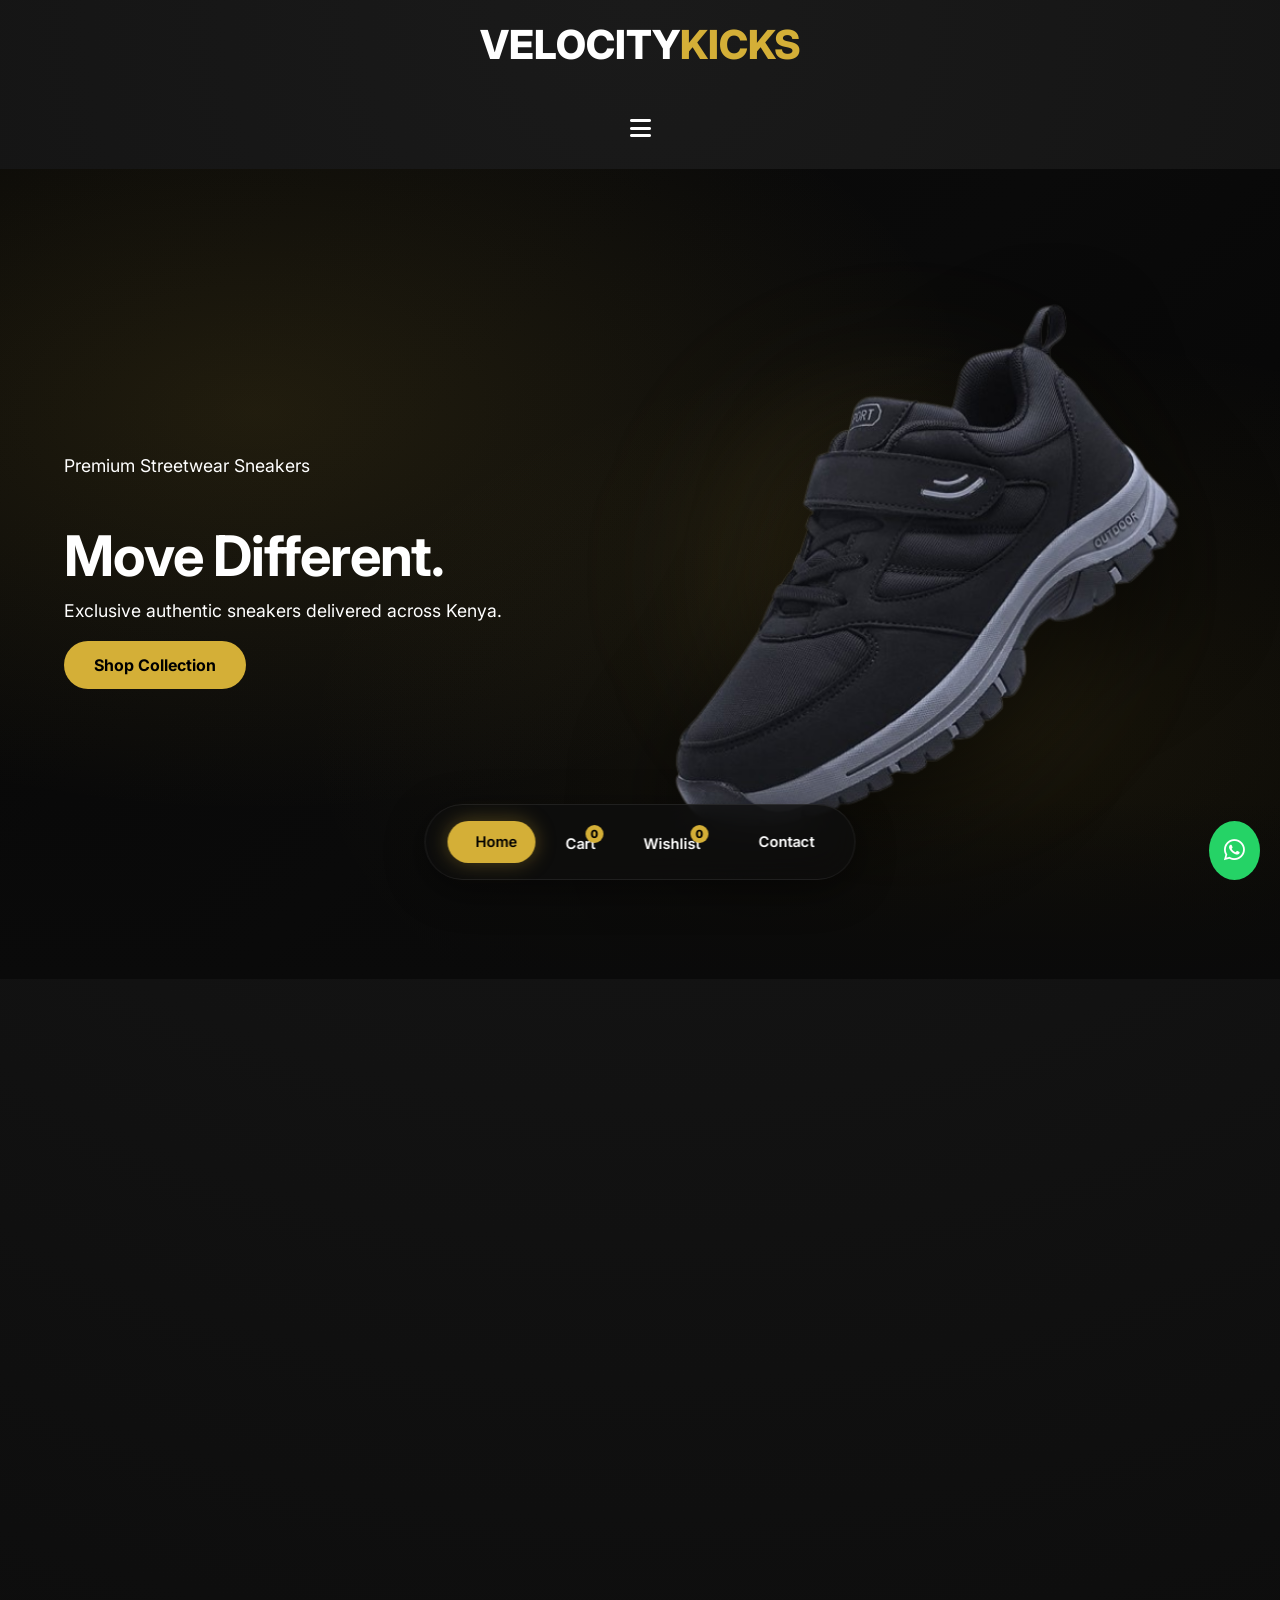
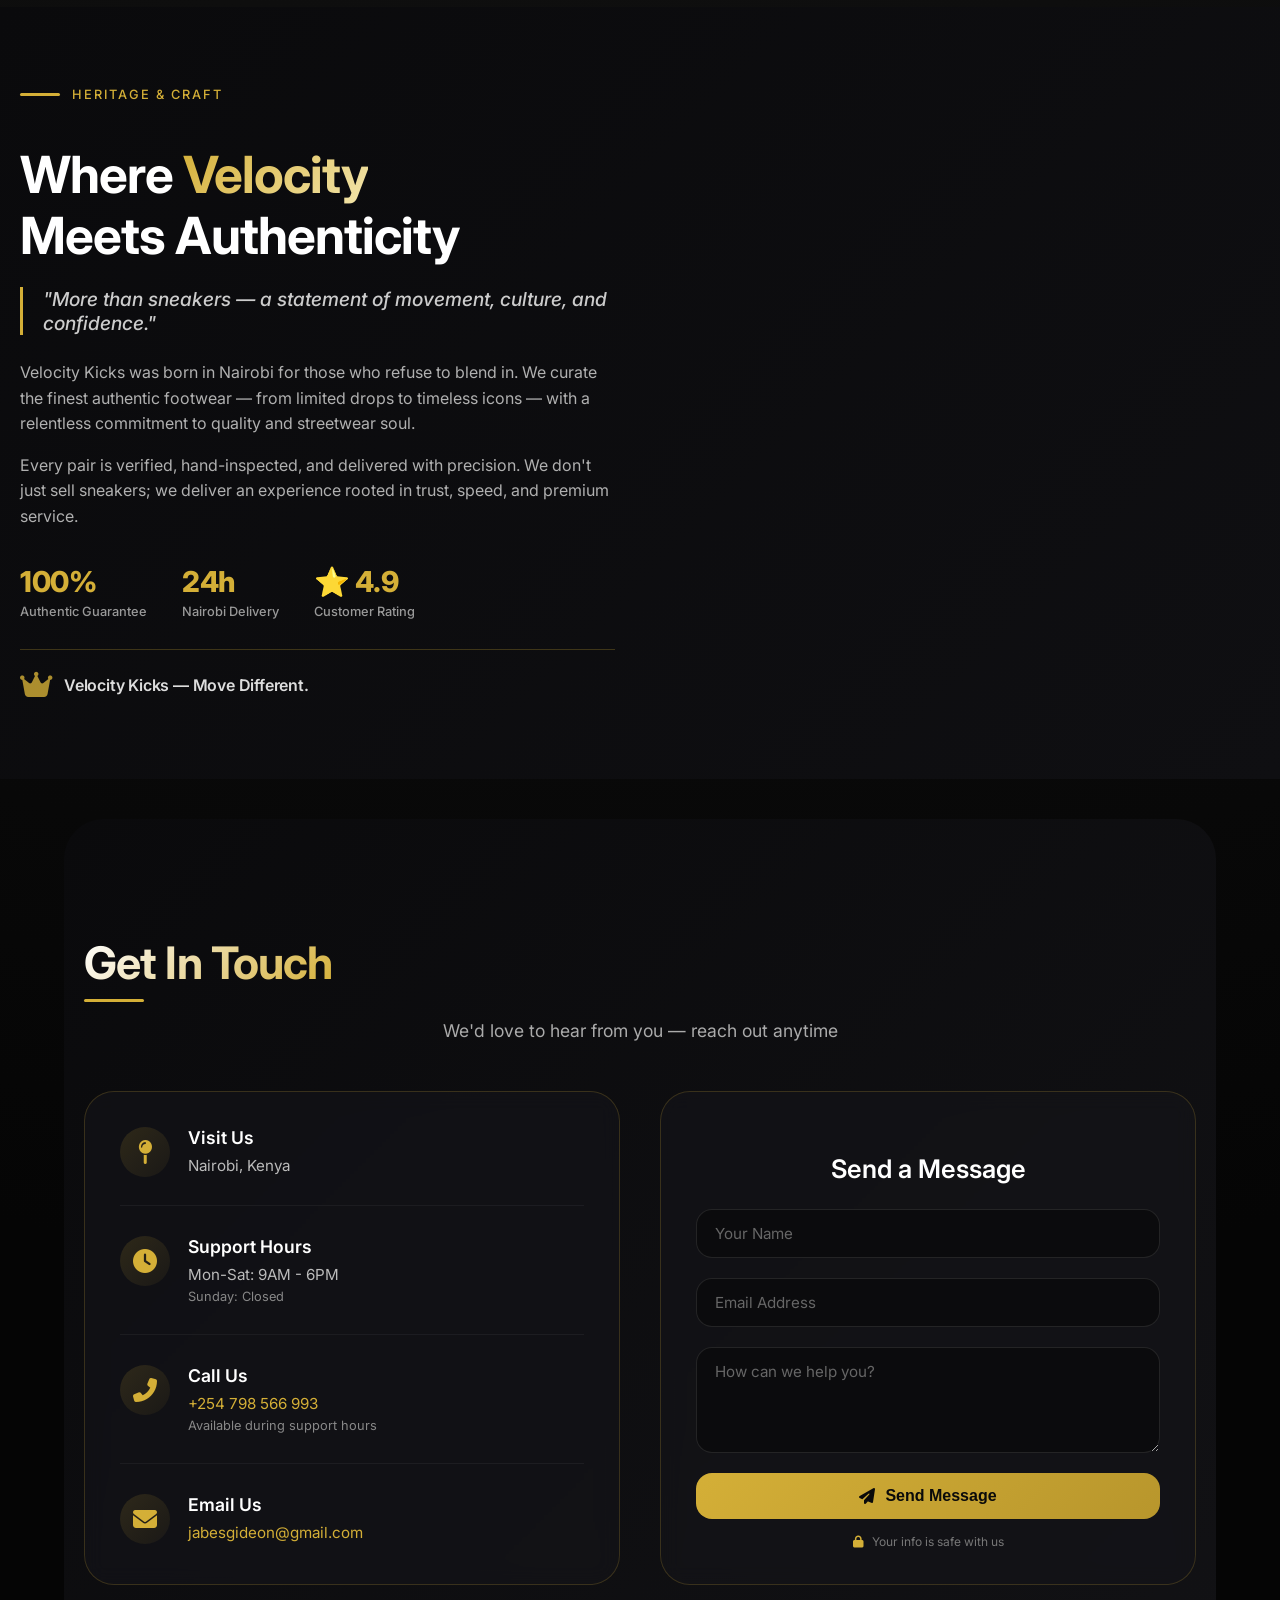
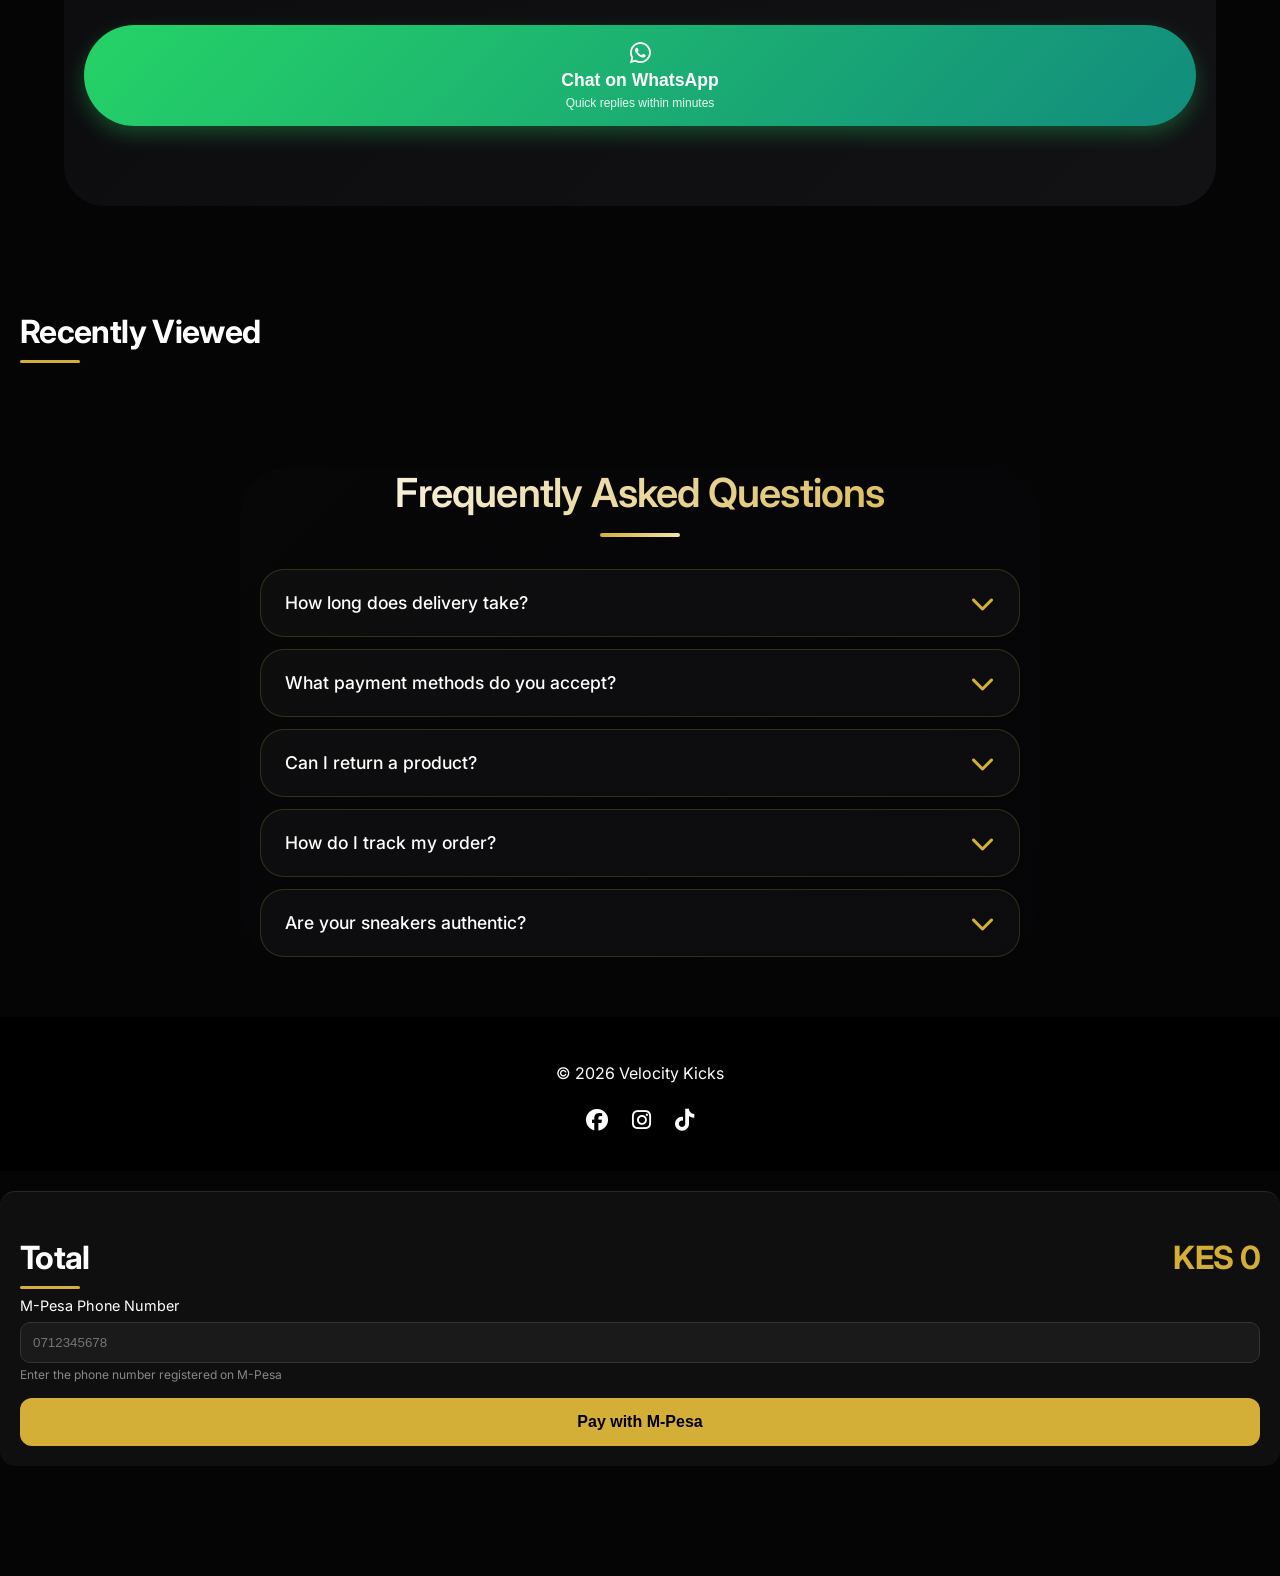
==== commit 6c20bbde: "Update index.html" ====
--- a/index.html
+++ b/index.html
@@ -406,7 +406,7 @@
 
 <script src="script.js"></script>
 
-<!-- CART MODAL - REARRANGED: PAYMENT SECTION NOW AT THE TOP -->
+<!-- CART MODAL -->
 <div id="cartModal" style="
 display:none;
 position:fixed;
@@ -446,15 +446,60 @@
 
 </div>
 
-<!-- ============================================= -->
-<!-- PAYMENT SECTION MOVED TO THE TOP (RIGHT BELOW TOP BAR) -->
-<!-- ============================================= -->
+
+<!-- SCROLLABLE CART ITEMS -->
+<div
+id="cartItems"
+style="
+height:calc(100vh - 140px);
+overflow-y:auto;
+padding:20px;
+padding-bottom:30px;
+box-sizing:border-box;
+-webkit-overflow-scrolling:touch;
+">  
+
+<!-- EMPTY CART LOGO -->
+<div id="emptyCart" style="
+display:flex;
+flex-direction:column;
+align-items:center;
+justify-content:center;
+height:100%;
+opacity:0.7;
+text-align:center;
+">
+
+<img
+src="images/logo.png"
+alt="Velocity Kicks Logo"
+style="
+width:160px;
+max-width:80%;
+margin-bottom:20px;
+object-fit:contain;
+"
+>
+
+<p style="
+color:#aaa;
+font-size:1rem;
+">
+Your cart is empty
+</p>
+
+</div>
+
+</div>
+</div>
+
+    <!-- Inside cartModal, replace the existing total/checkout section -->
 <div style="
     background:#0f0f0f;
     padding:20px;
-    margin:0 20px 20px 20px;
+    border-top:1px solid rgba(255,255,255,0.1);
+    margin-top:20px;
     border-radius:15px;
-    border:1px solid rgba(212,175,55,0.2);
 ">
 
     <h2 style="
@@ -469,8 +514,8 @@
         </span>
     </h2>
     
-    <!-- M-Pesa Payment Form -->
-    <div id="paymentFormContainer" style="margin-top: 10px;">
+    <!-- M-Pesa Payment Form (Inside Cart) -->
+    <div id="paymentFormContainer" style="margin-top: 20px;">
         <div style="margin-bottom: 15px;">
             <label style="display: block; margin-bottom: 8px; font-size: 0.9rem;">M-Pesa Phone Number</label>
             <input type="tel" 
@@ -489,7 +534,6 @@
                     font-weight: bold;
                     background: #D4AF37;
                     color: black;
-                    cursor:pointer;
                 ">
             Pay with M-Pesa
         </button>
@@ -497,50 +541,6 @@
     
     <!-- Payment Status Display -->
     <div id="cartPaymentStatus" style="margin-top: 15px; padding: 12px; border-radius: 10px; display: none;"></div>
-</div>
-
-<!-- SCROLLABLE CART ITEMS SECTION -->
-<div
-id="cartItems"
-style="
-height:calc(100vh - 280px);
-overflow-y:auto;
-padding:0 20px 30px 20px;
-box-sizing:border-box;
--webkit-overflow-scrolling:touch;
-">  
-
-<!-- EMPTY CART LOGO -->
-<div id="emptyCart" style="
-display:flex;
-flex-direction:column;
-align-items:center;
-justify-content:center;
-height:100%;
-opacity:0.7;
-text-align:center;
-">
-
-<img
-src="images/logo.png"
-alt="Velocity Kicks Logo"
-style="
-width:160px;
-max-width:80%;
-margin-bottom:20px;
-object-fit:contain;
-"
->
-
-<p style="
-color:#aaa;
-font-size:1rem;
-">
-Your cart is empty
-</p>
-
-</div>
-</div>
 </div>
 
 <!-- WISHLIST MODAL -->
@@ -615,39 +615,5 @@
 eruda.init();
 </script>
 
-<!-- Ensuring that cart open/close and total update functions remain fully functional with new structure -->
-<script>
-  // Preserve original functions if they exist, but ensure cartTotalAmount updates correctly
-  // This is a fallback wrapper to guarantee that any external script references still work seamlessly
-  (function() {
-    // If the main script already defines these, we don't override; just ensure compatibility
-    if (typeof window.updateCartDisplay === 'undefined') {
-      // Monitor for cart updates via original script's cart array (if available)
-      // Many sites use a global cart array; we'll hook into setInterval safe update
-      const originalUpdateCartDisplay = window.updateCartDisplay;
-      if (!originalUpdateCartDisplay) {
-        // define a safe observer for cart changes if needed
-        window.updateCartTotalElement = function() {
-          const totalElem = document.getElementById('cartTotalAmount');
-          if (totalElem && typeof window.getCartTotal === 'function') {
-            totalElem.innerText = 'KES ' + window.getCartTotal();
-          } else if (totalElem && window.cartTotal !== undefined) {
-            totalElem.innerText = 'KES ' + window.cartTotal;
-          } else if (totalElem && window.cart && Array.isArray(window.cart)) {
-            let sum = window.cart.reduce((acc, item) => acc + (item.price * (item.quantity || 1)), 0);
-            totalElem.innerText = 'KES ' + sum.toLocaleString();
-          }
-        };
-        // run periodically
-        setInterval(() => {
-          if (document.getElementById('cartModal') && document.getElementById('cartModal').style.display === 'block') {
-            if (window.updateCartTotalElement) window.updateCartTotalElement();
-          }
-        }, 300);
-      }
-    }
-  })();
-</script>
-<!-- This ensures any existing script that references cartTotalAmount still works because the ID remains same -->
 </body>
 </html>
--- a/style.css
+++ b/style.css
@@ -3327,4 +3327,5 @@
   color: #000;
   transform: translateX(-3px);
   box-shadow: 0 5px 15px rgba(212,175,55,0.2);
-}+}
+
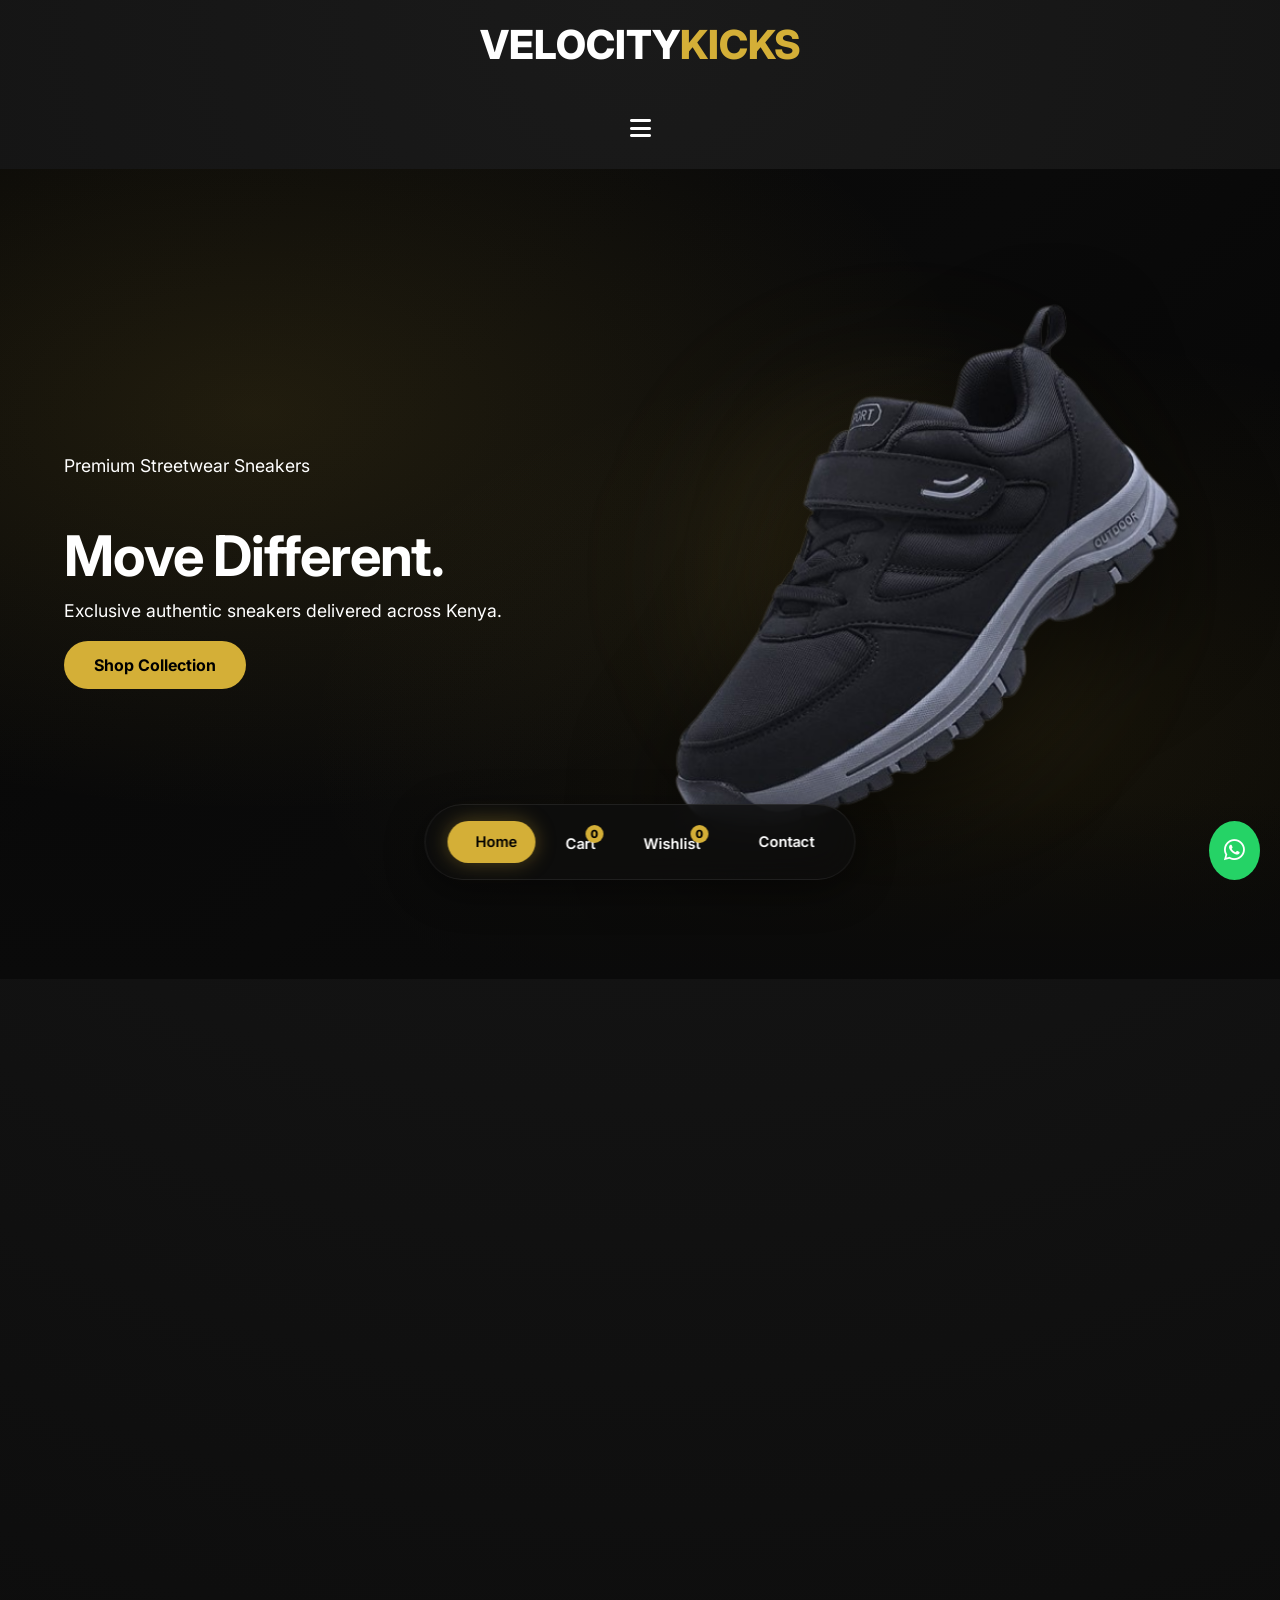
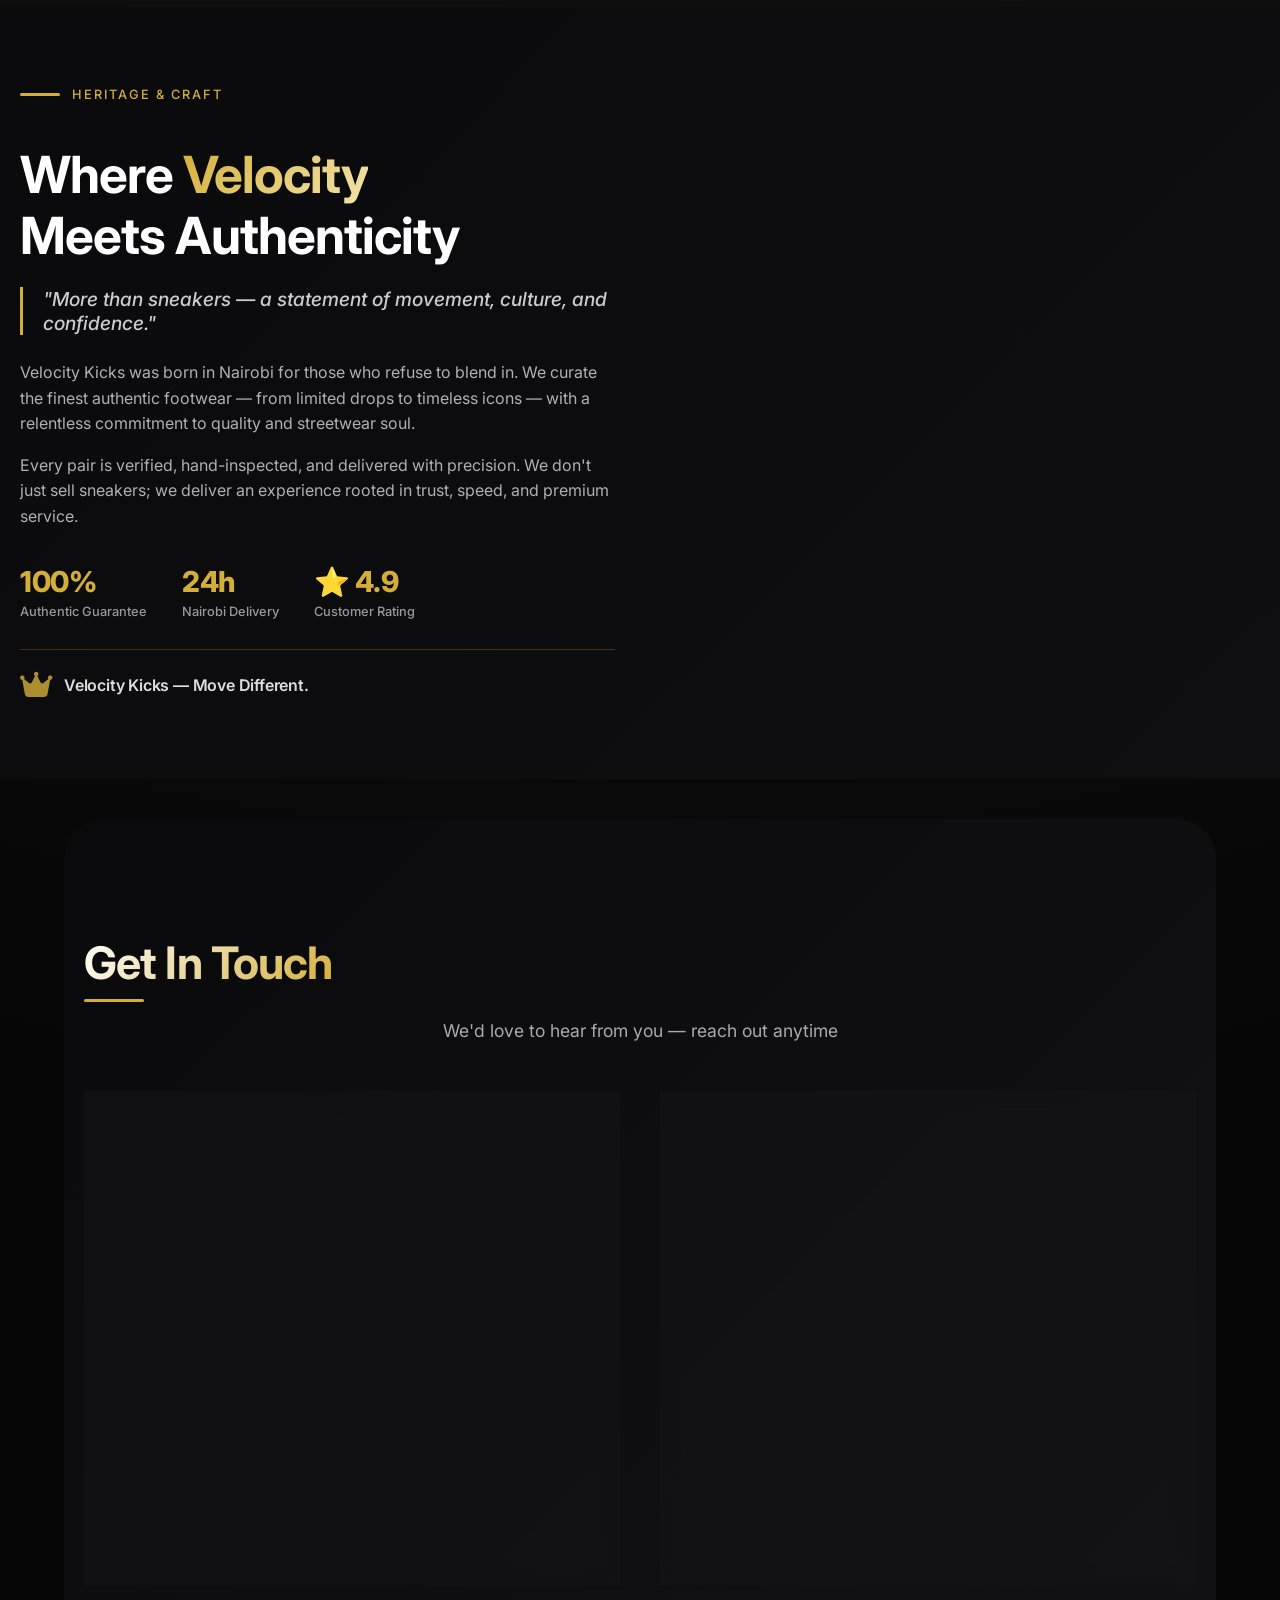
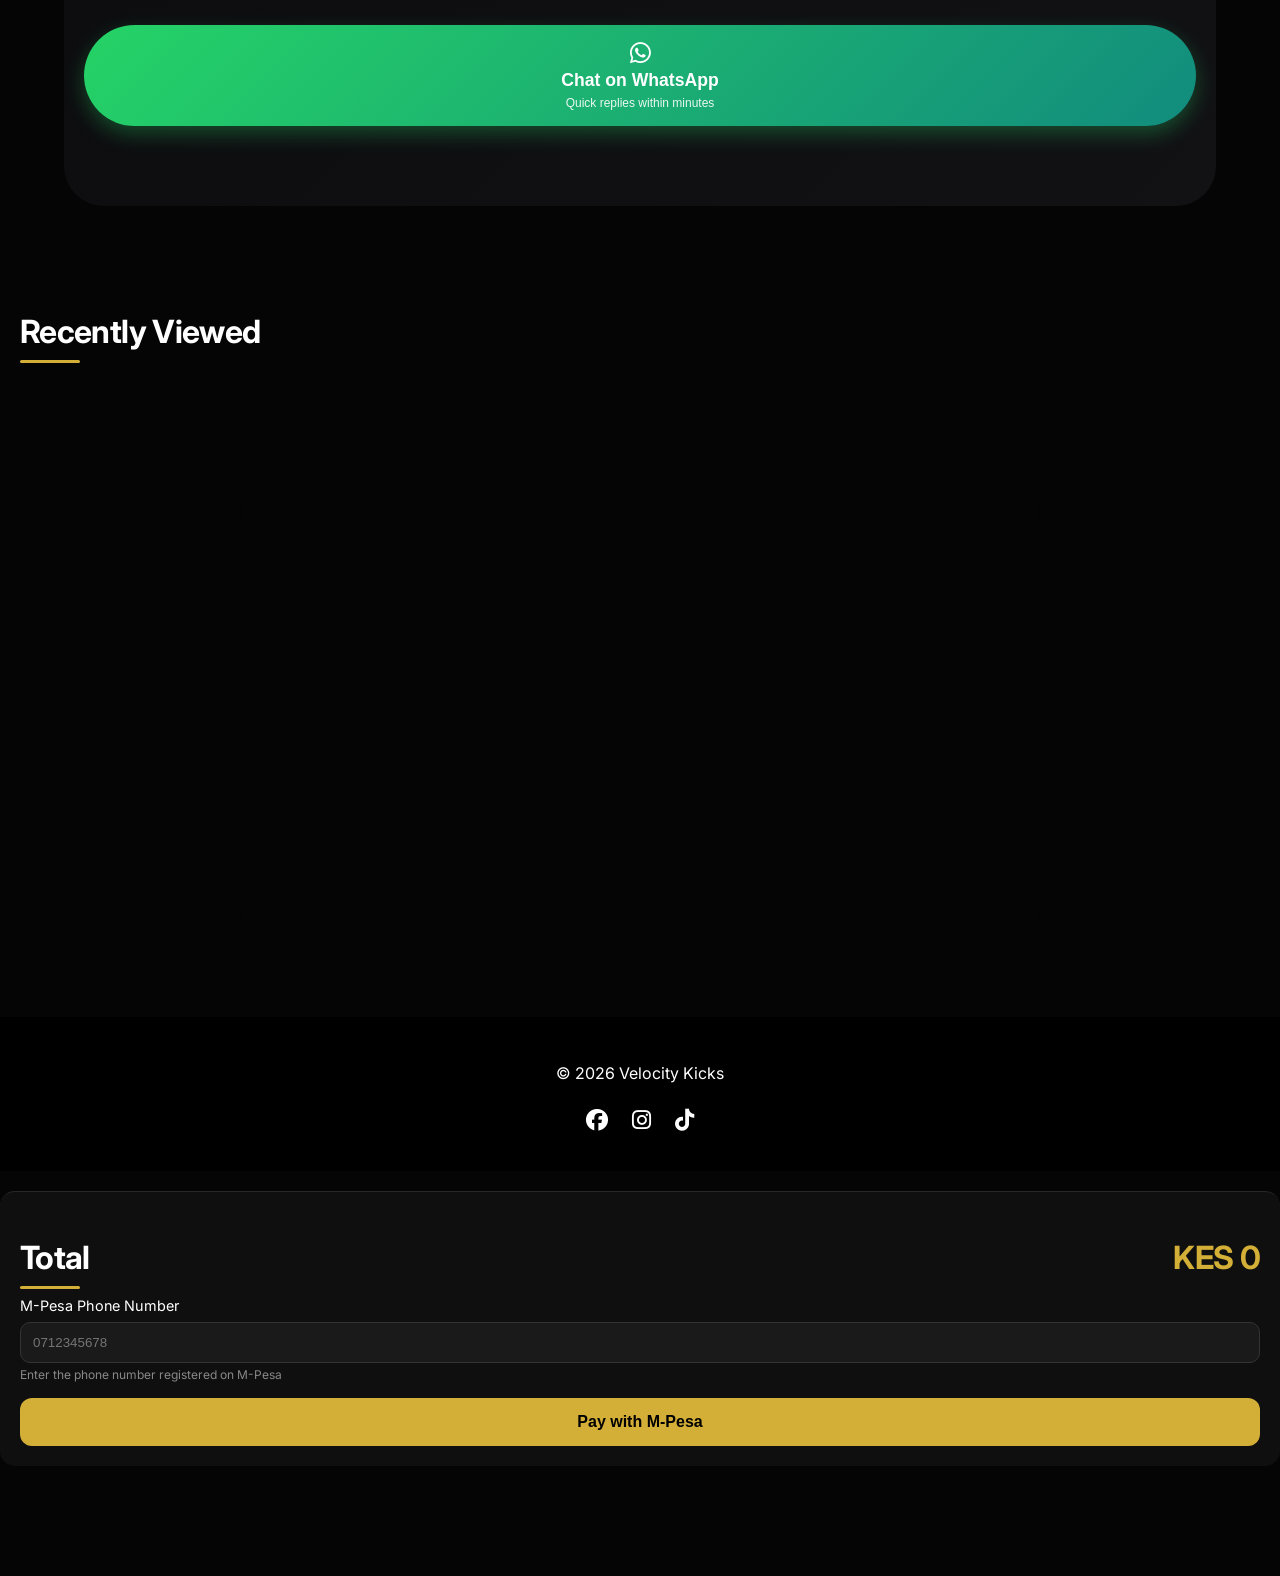
==== commit fa29775e: "Update index.html" ====
--- a/index.html
+++ b/index.html
@@ -490,9 +490,6 @@
 
 </div>
 
-</div>
-</div>
-
     <!-- Inside cartModal, replace the existing total/checkout section -->
 <div style="
     background:#0f0f0f;
@@ -543,6 +540,59 @@
     <div id="cartPaymentStatus" style="margin-top: 15px; padding: 12px; border-radius: 10px; display: none;"></div>
 </div>
 
+</div>
+</div>
+
+    <!-- Inside cartModal, replace the existing total/checkout section -->
+<div style="
+    background:#0f0f0f;
+    padding:20px;
+    border-top:1px solid rgba(255,255,255,0.1);
+    margin-top:20px;
+    border-radius:15px;
+">
+
+    <h2 style="
+        display:flex;
+        justify-content:space-between;
+        align-items:center;
+        margin-bottom:20px;
+    ">
+        <span>Total</span>
+        <span id="cartTotalAmount" style="color:#D4AF37;">
+            KES 0
+        </span>
+    </h2>
+    
+    <!-- M-Pesa Payment Form (Inside Cart) -->
+    <div id="paymentFormContainer" style="margin-top: 20px;">
+        <div style="margin-bottom: 15px;">
+            <label style="display: block; margin-bottom: 8px; font-size: 0.9rem;">M-Pesa Phone Number</label>
+            <input type="tel" 
+                   id="mpesaPhone" 
+                   placeholder="0712345678" 
+                   style="width: 100%; padding: 12px; border-radius: 10px; border: 1px solid #333; background: #1a1a1a; color: white;">
+            <small style="color: #888; font-size: 0.75rem;">Enter the phone number registered on M-Pesa</small>
+        </div>
+        
+        <button id="checkoutMpesaBtn" 
+                style="
+                    width: 100%;
+                    padding: 15px;
+                    font-size: 1rem;
+                    border-radius: 12px;
+                    font-weight: bold;
+                    background: #D4AF37;
+                    color: black;
+                ">
+            Pay with M-Pesa
+        </button>
+    </div>
+    
+    <!-- Payment Status Display -->
+    <div id="cartPaymentStatus" style="margin-top: 15px; padding: 12px; border-radius: 10px; display: none;"></div>
+</div>
+
 <!-- WISHLIST MODAL -->
 <div id="wishlistModal" style="display:none;position:fixed;top:0;left:0;width:100%;height:100%;background:black;padding:30px;overflow:auto;z-index:9999;">
 <h2>Your Wishlist</h2>
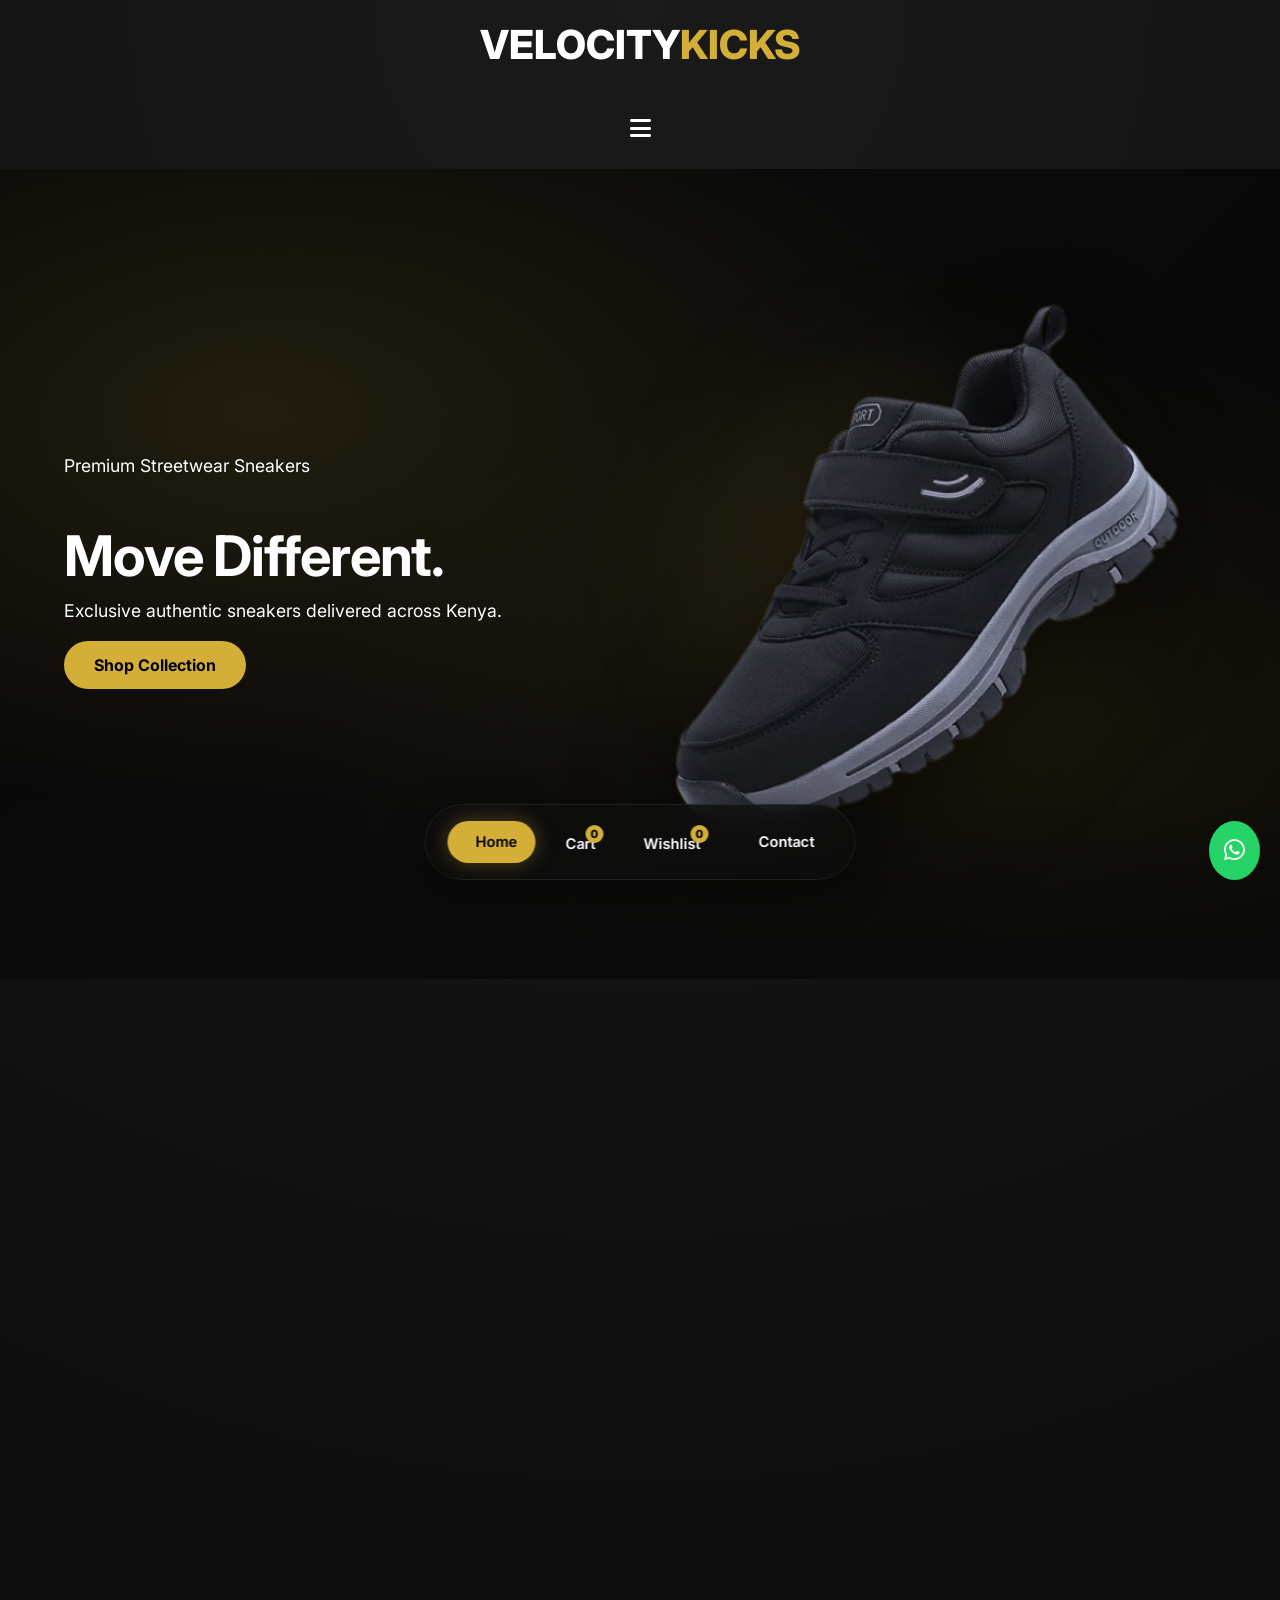
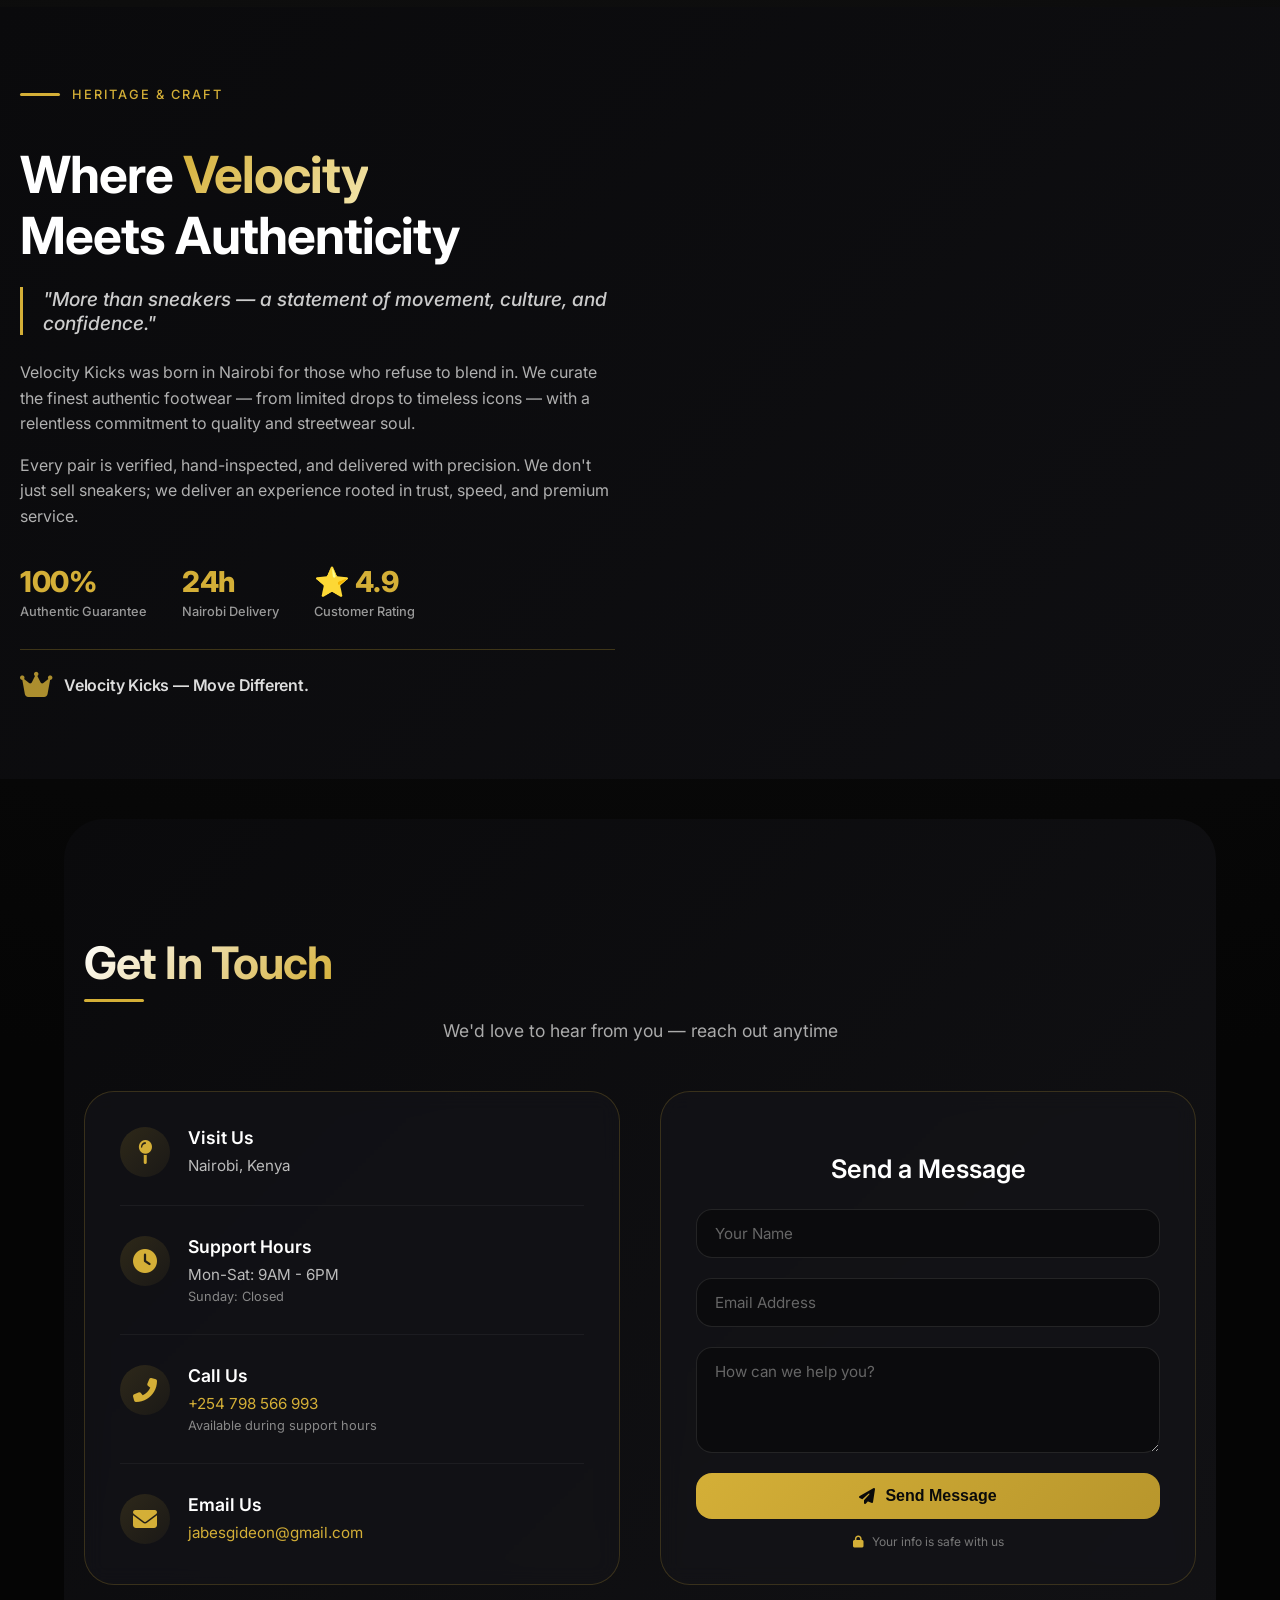
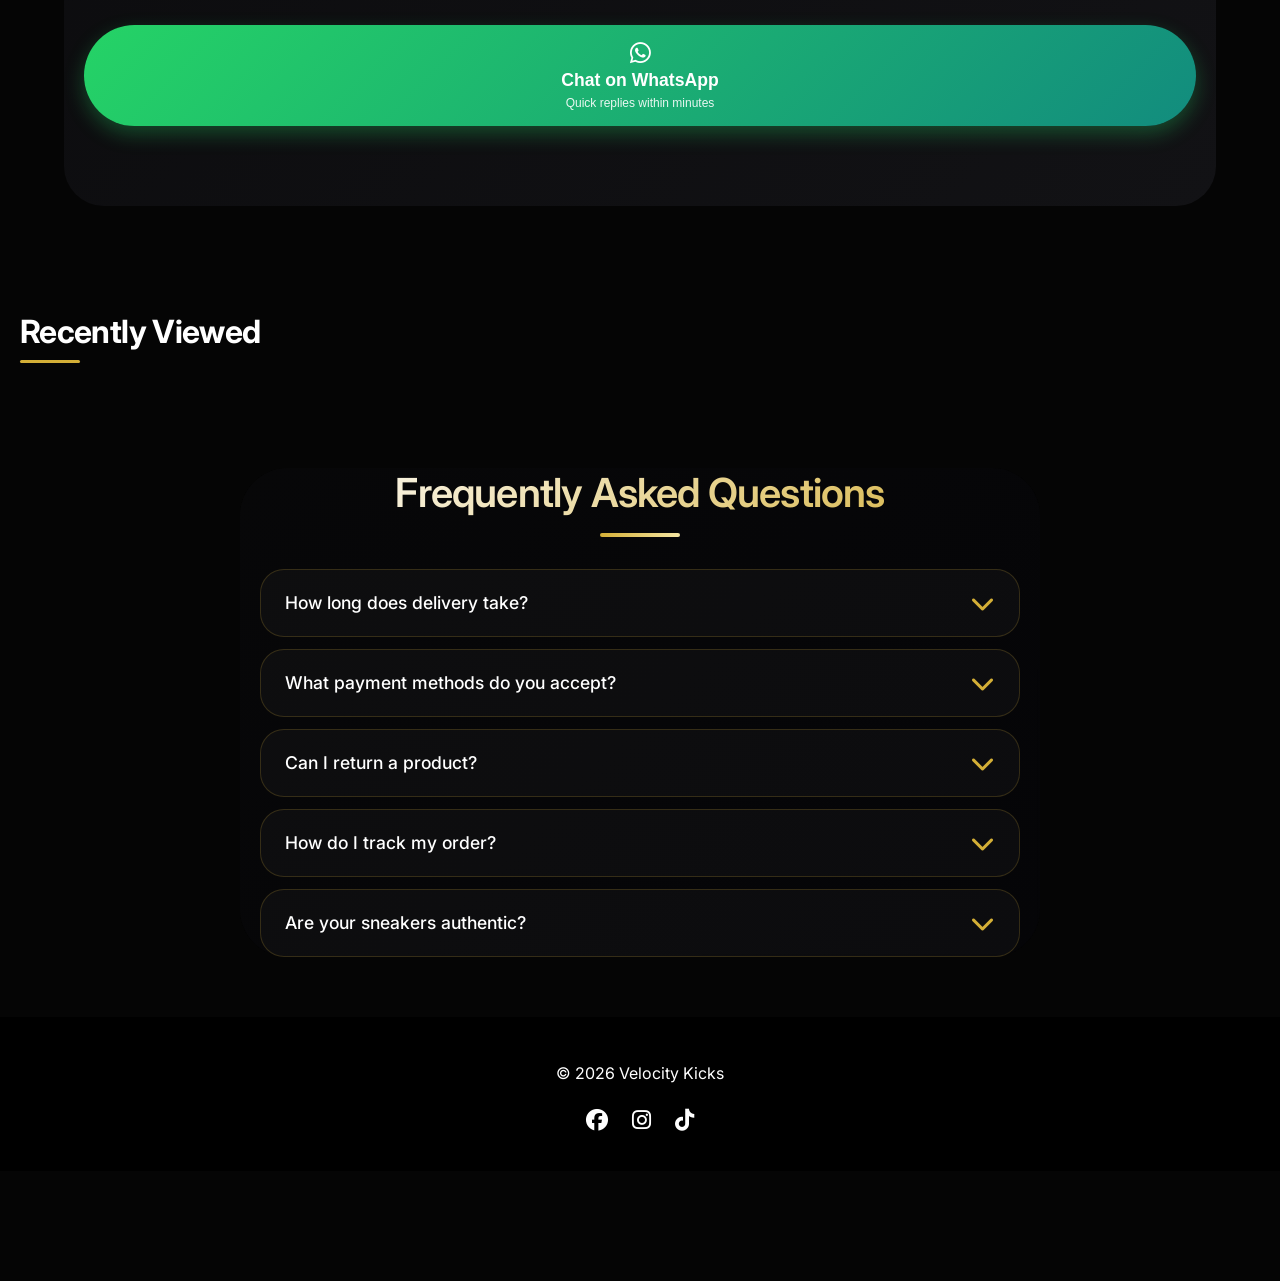
==== commit c06e4dee: "Update index.html" ====
--- a/index.html
+++ b/index.html
@@ -543,56 +543,6 @@
 </div>
 </div>
 
-    <!-- Inside cartModal, replace the existing total/checkout section -->
-<div style="
-    background:#0f0f0f;
-    padding:20px;
-    border-top:1px solid rgba(255,255,255,0.1);
-    margin-top:20px;
-    border-radius:15px;
-">
-
-    <h2 style="
-        display:flex;
-        justify-content:space-between;
-        align-items:center;
-        margin-bottom:20px;
-    ">
-        <span>Total</span>
-        <span id="cartTotalAmount" style="color:#D4AF37;">
-            KES 0
-        </span>
-    </h2>
-    
-    <!-- M-Pesa Payment Form (Inside Cart) -->
-    <div id="paymentFormContainer" style="margin-top: 20px;">
-        <div style="margin-bottom: 15px;">
-            <label style="display: block; margin-bottom: 8px; font-size: 0.9rem;">M-Pesa Phone Number</label>
-            <input type="tel" 
-                   id="mpesaPhone" 
-                   placeholder="0712345678" 
-                   style="width: 100%; padding: 12px; border-radius: 10px; border: 1px solid #333; background: #1a1a1a; color: white;">
-            <small style="color: #888; font-size: 0.75rem;">Enter the phone number registered on M-Pesa</small>
-        </div>
-        
-        <button id="checkoutMpesaBtn" 
-                style="
-                    width: 100%;
-                    padding: 15px;
-                    font-size: 1rem;
-                    border-radius: 12px;
-                    font-weight: bold;
-                    background: #D4AF37;
-                    color: black;
-                ">
-            Pay with M-Pesa
-        </button>
-    </div>
-    
-    <!-- Payment Status Display -->
-    <div id="cartPaymentStatus" style="margin-top: 15px; padding: 12px; border-radius: 10px; display: none;"></div>
-</div>
-
 <!-- WISHLIST MODAL -->
 <div id="wishlistModal" style="display:none;position:fixed;top:0;left:0;width:100%;height:100%;background:black;padding:30px;overflow:auto;z-index:9999;">
 <h2>Your Wishlist</h2>
